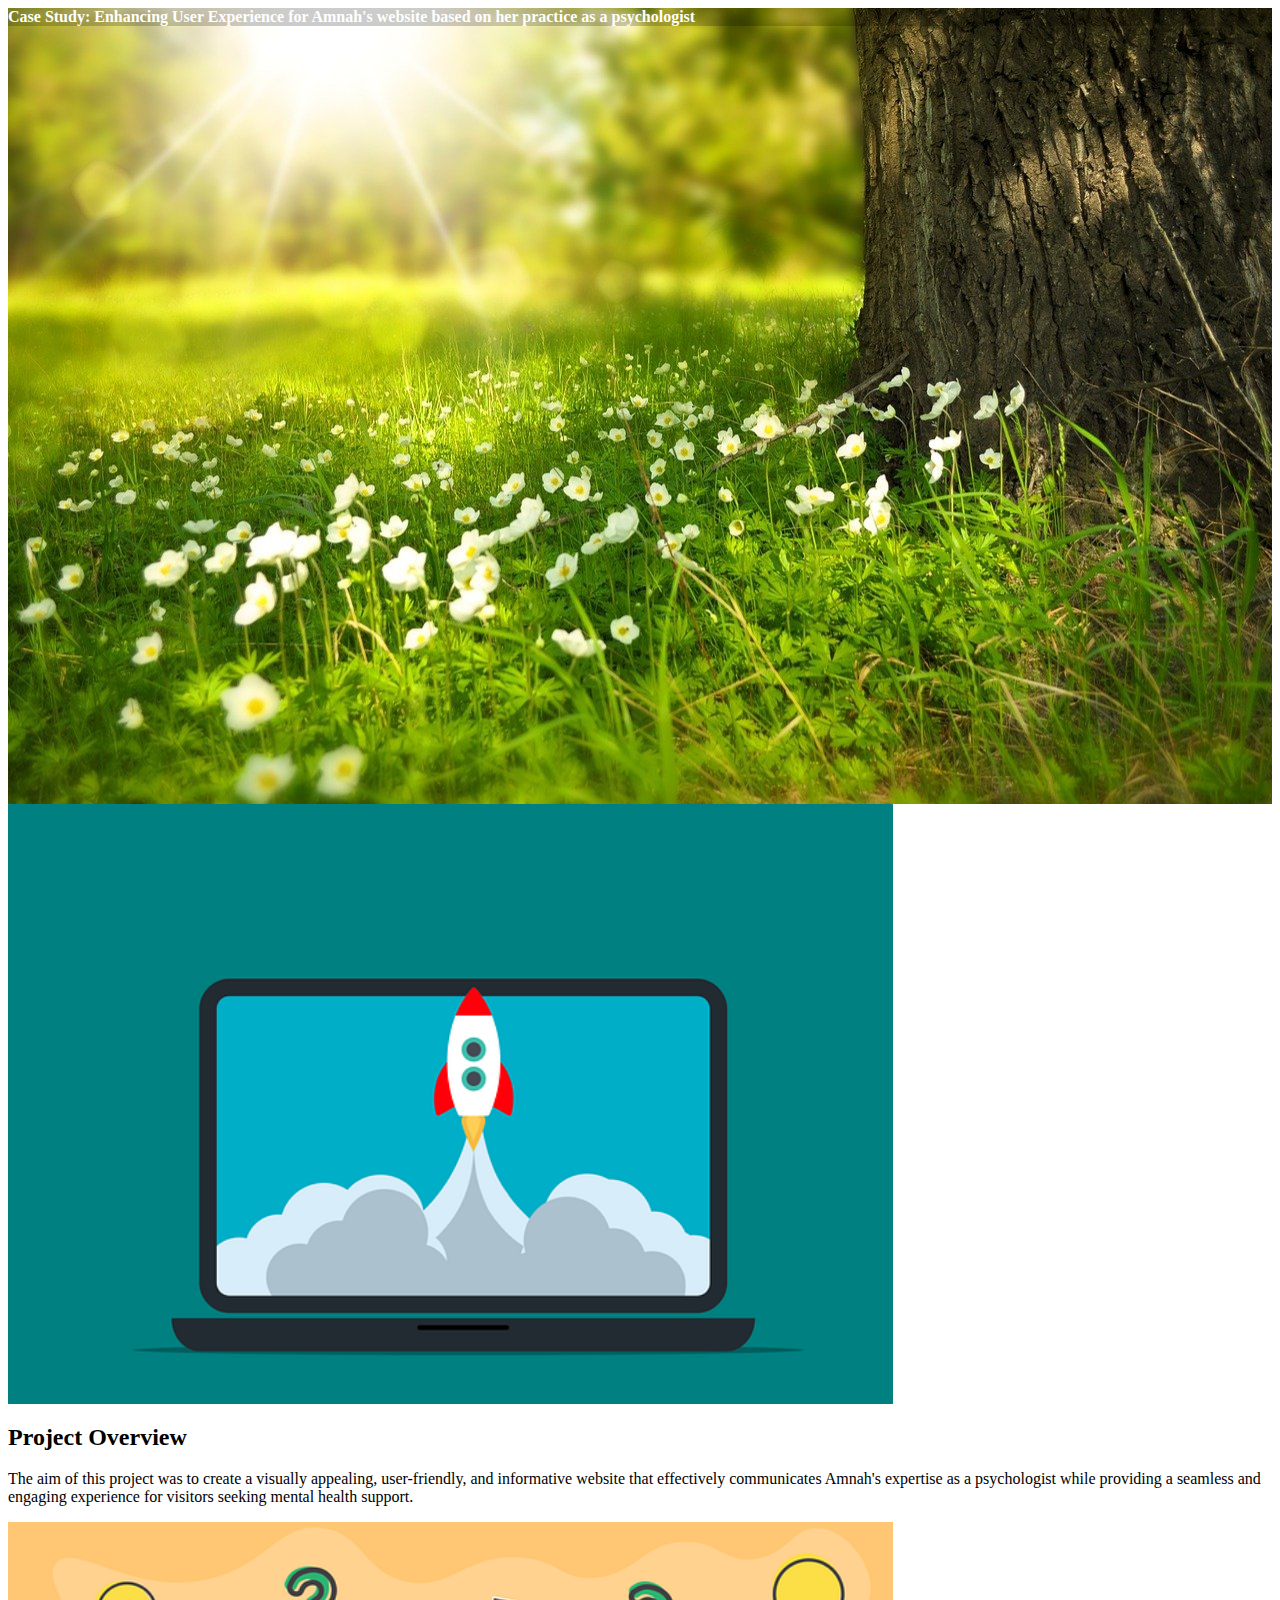
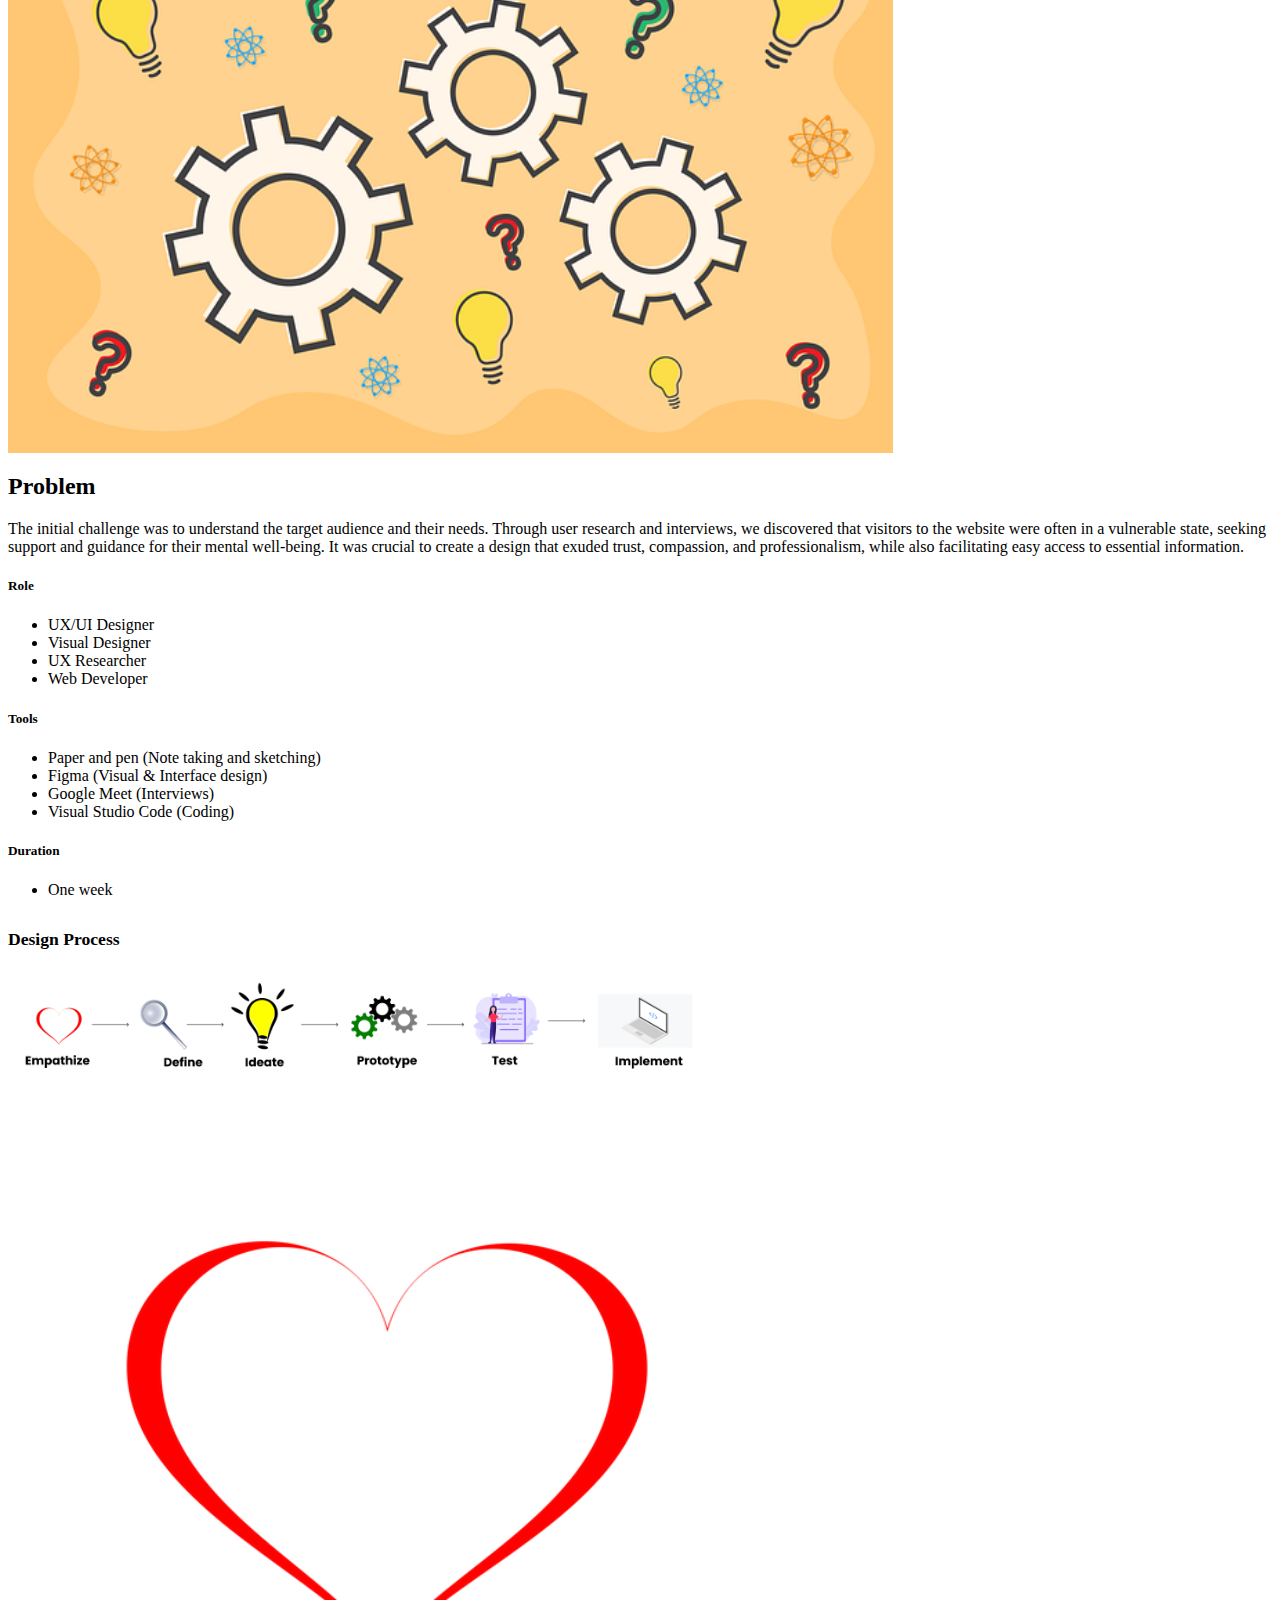
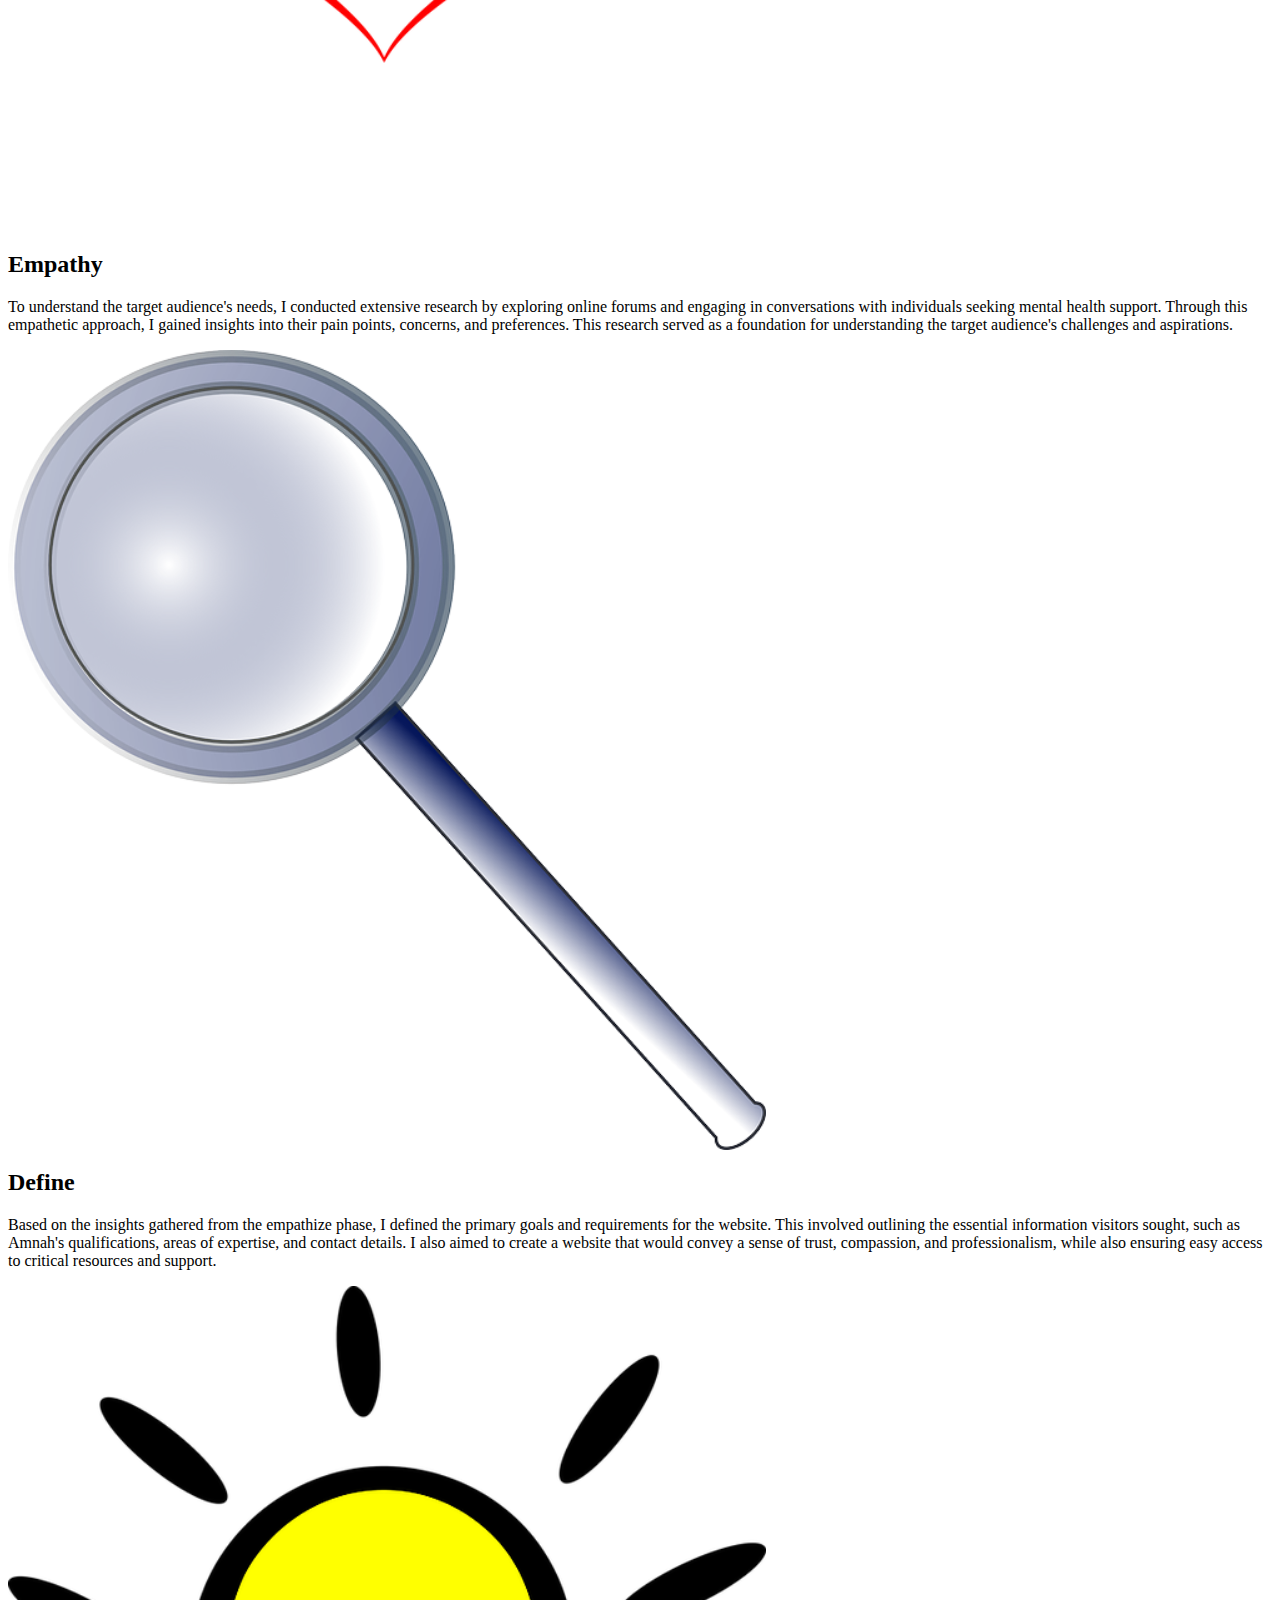
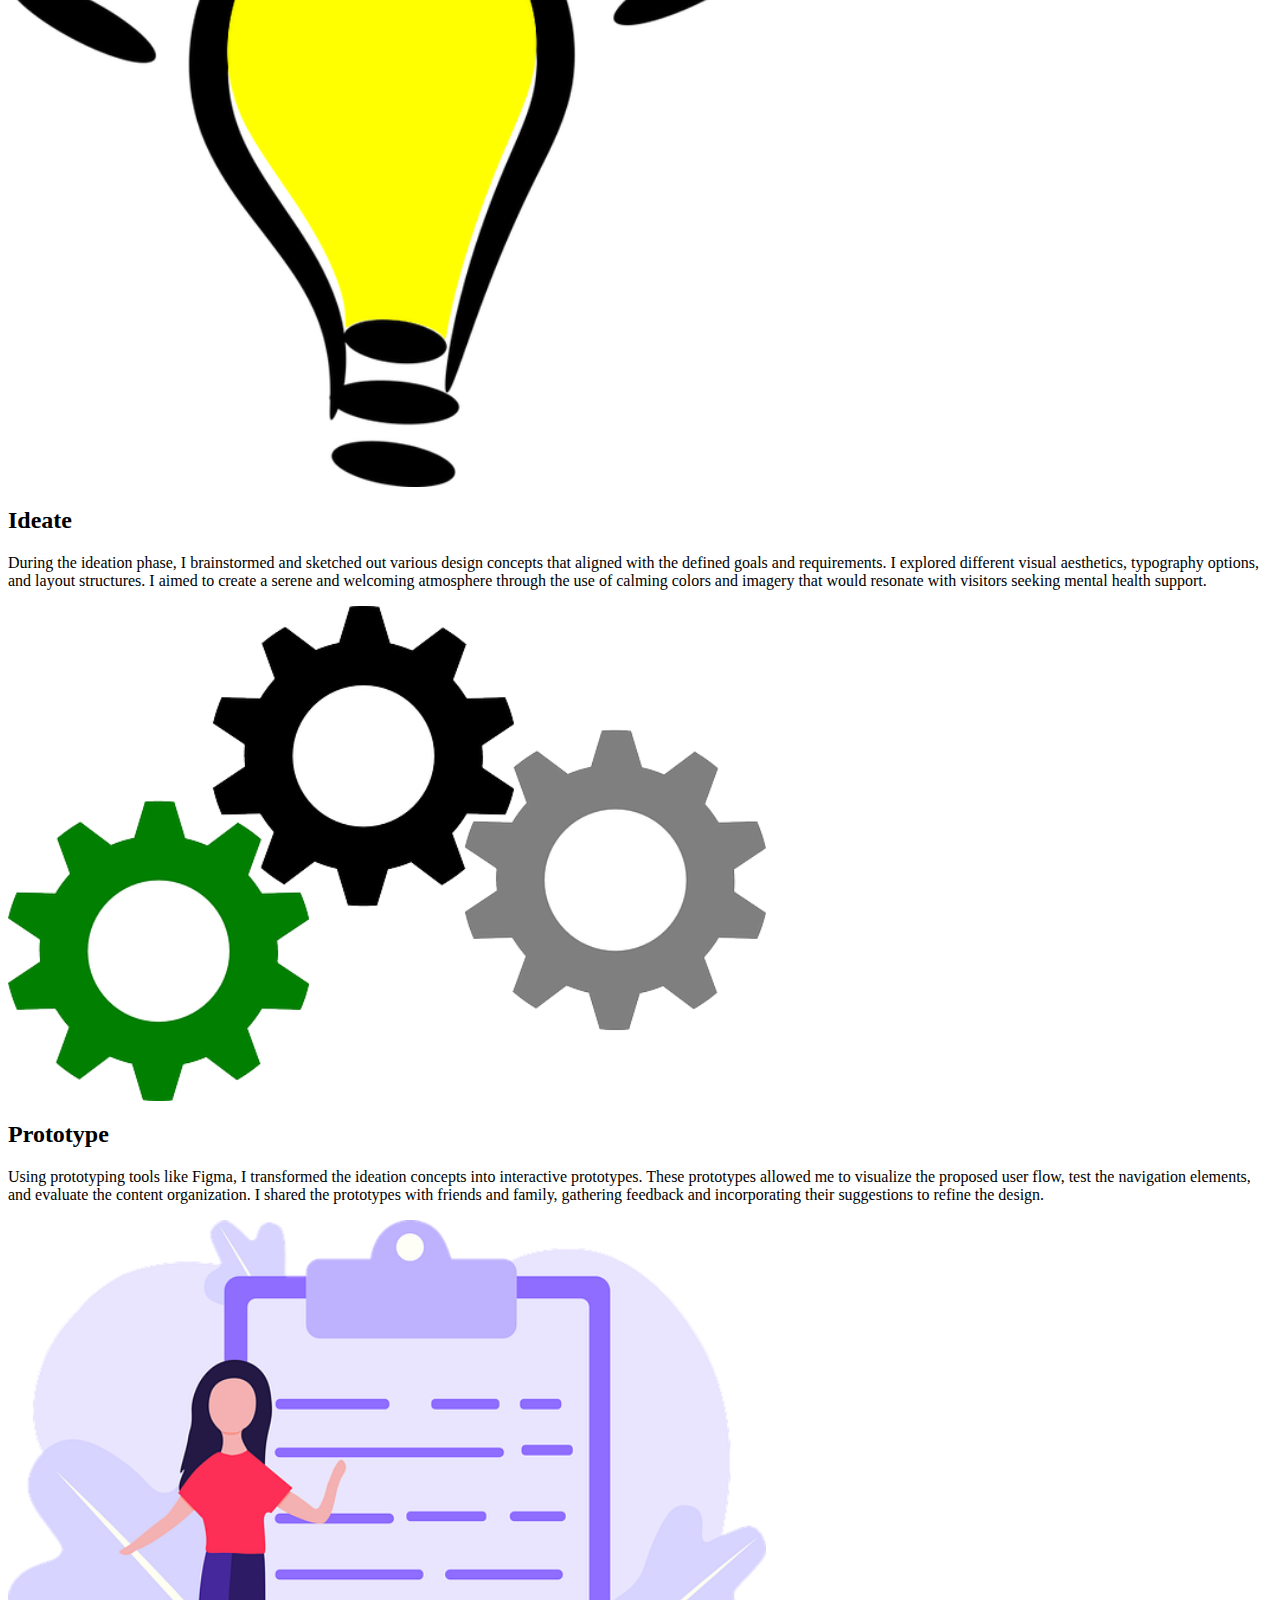
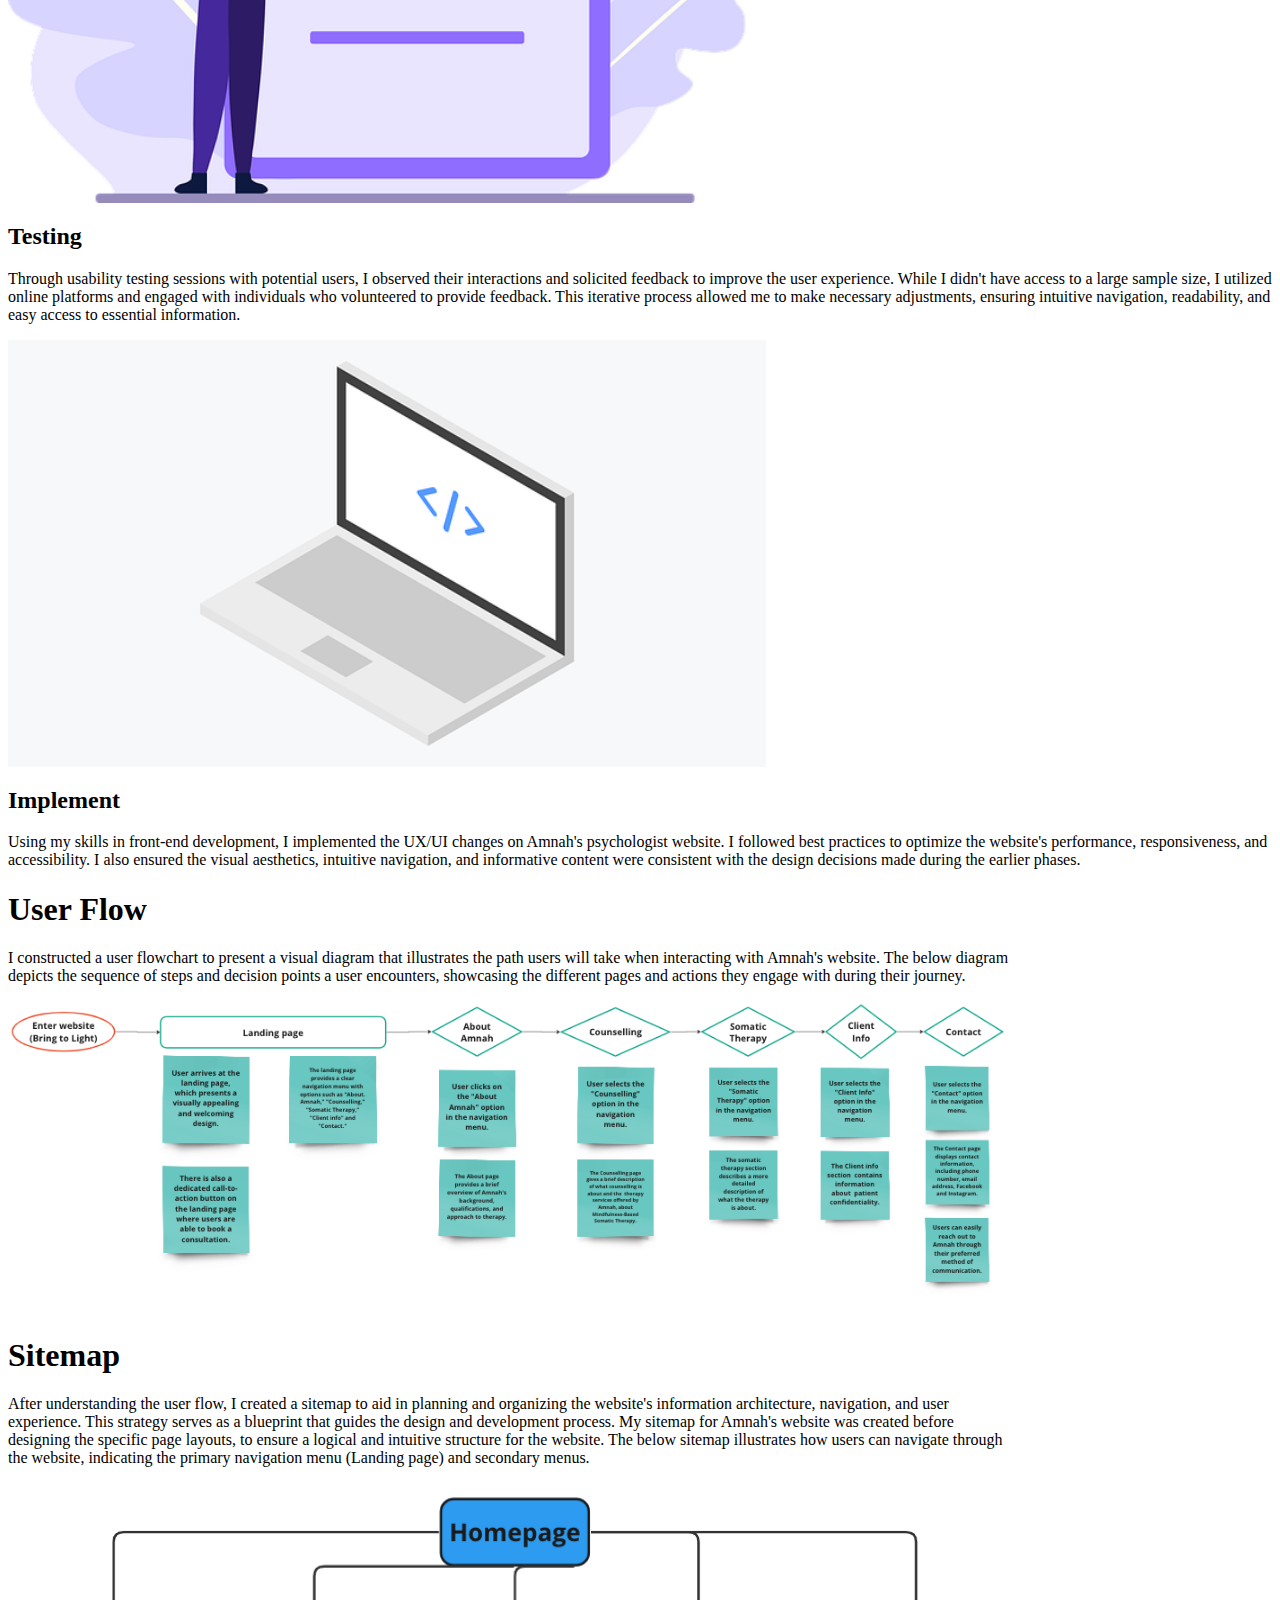
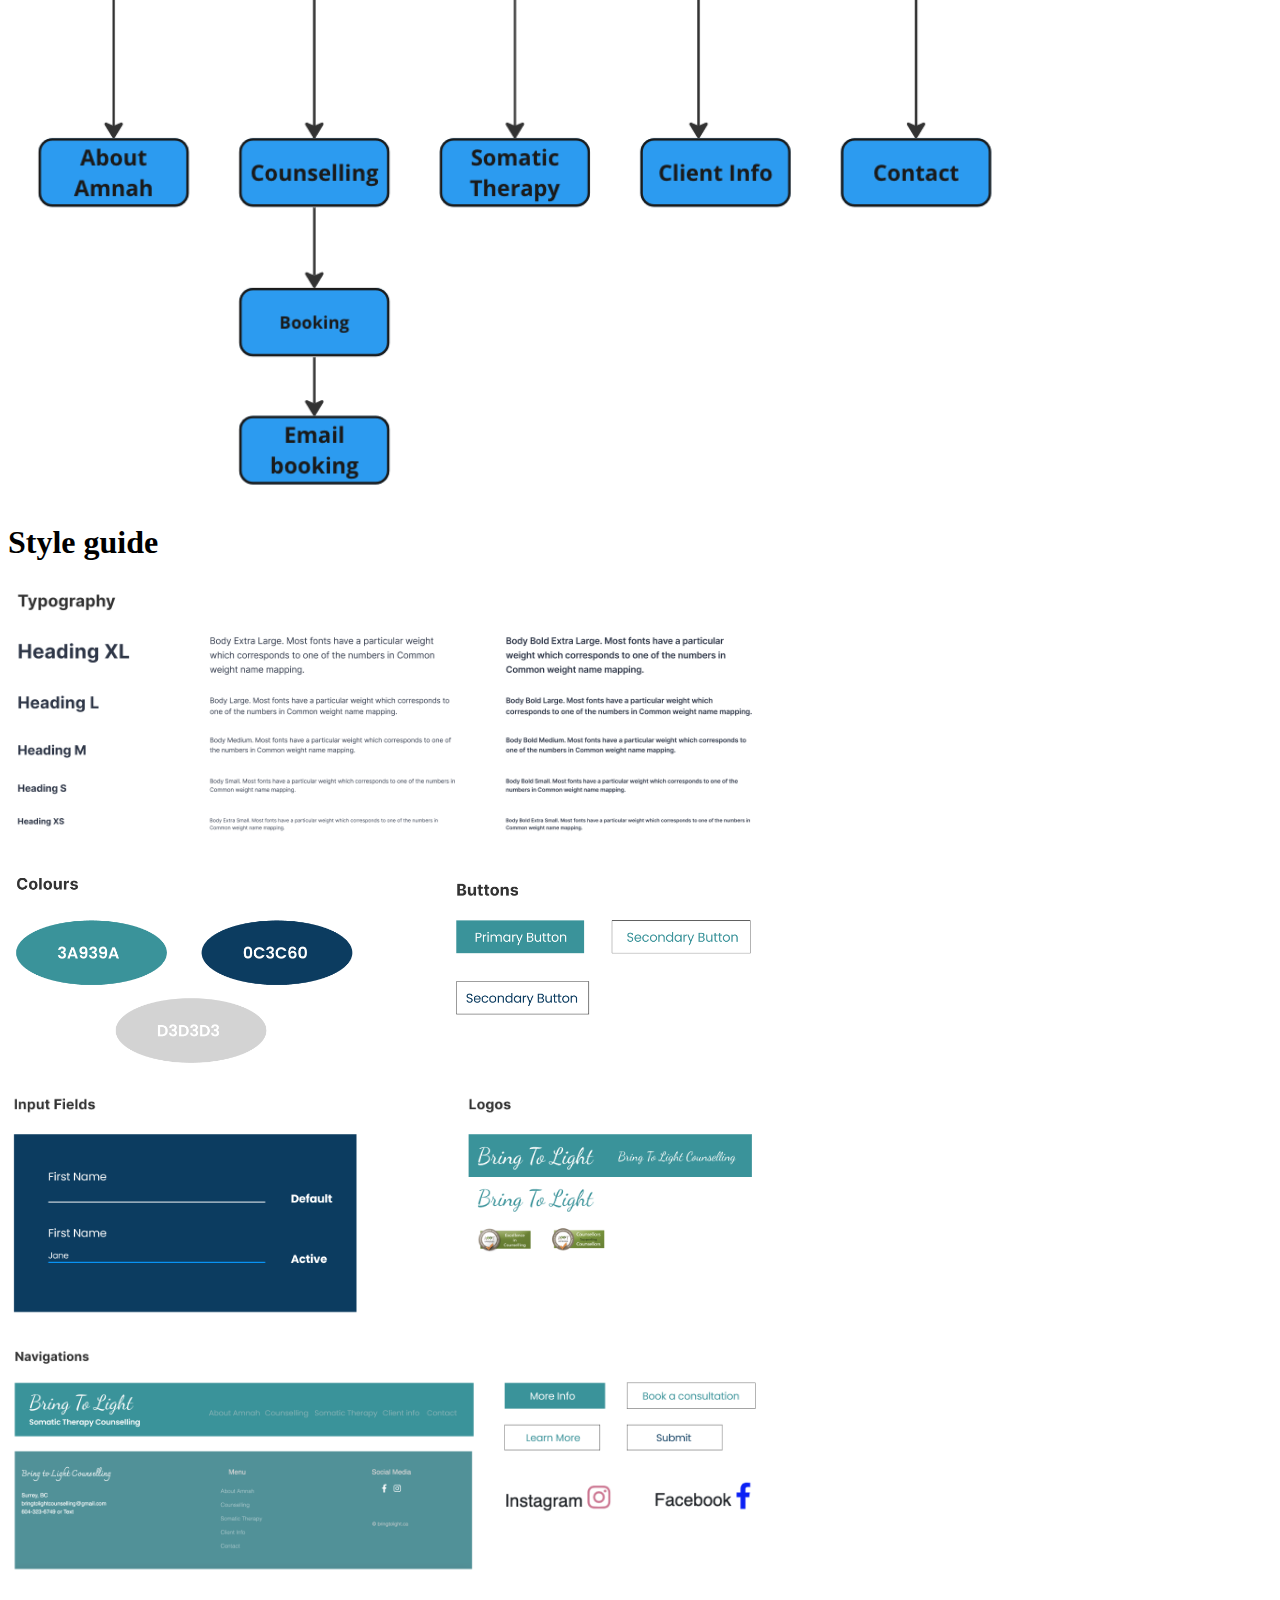
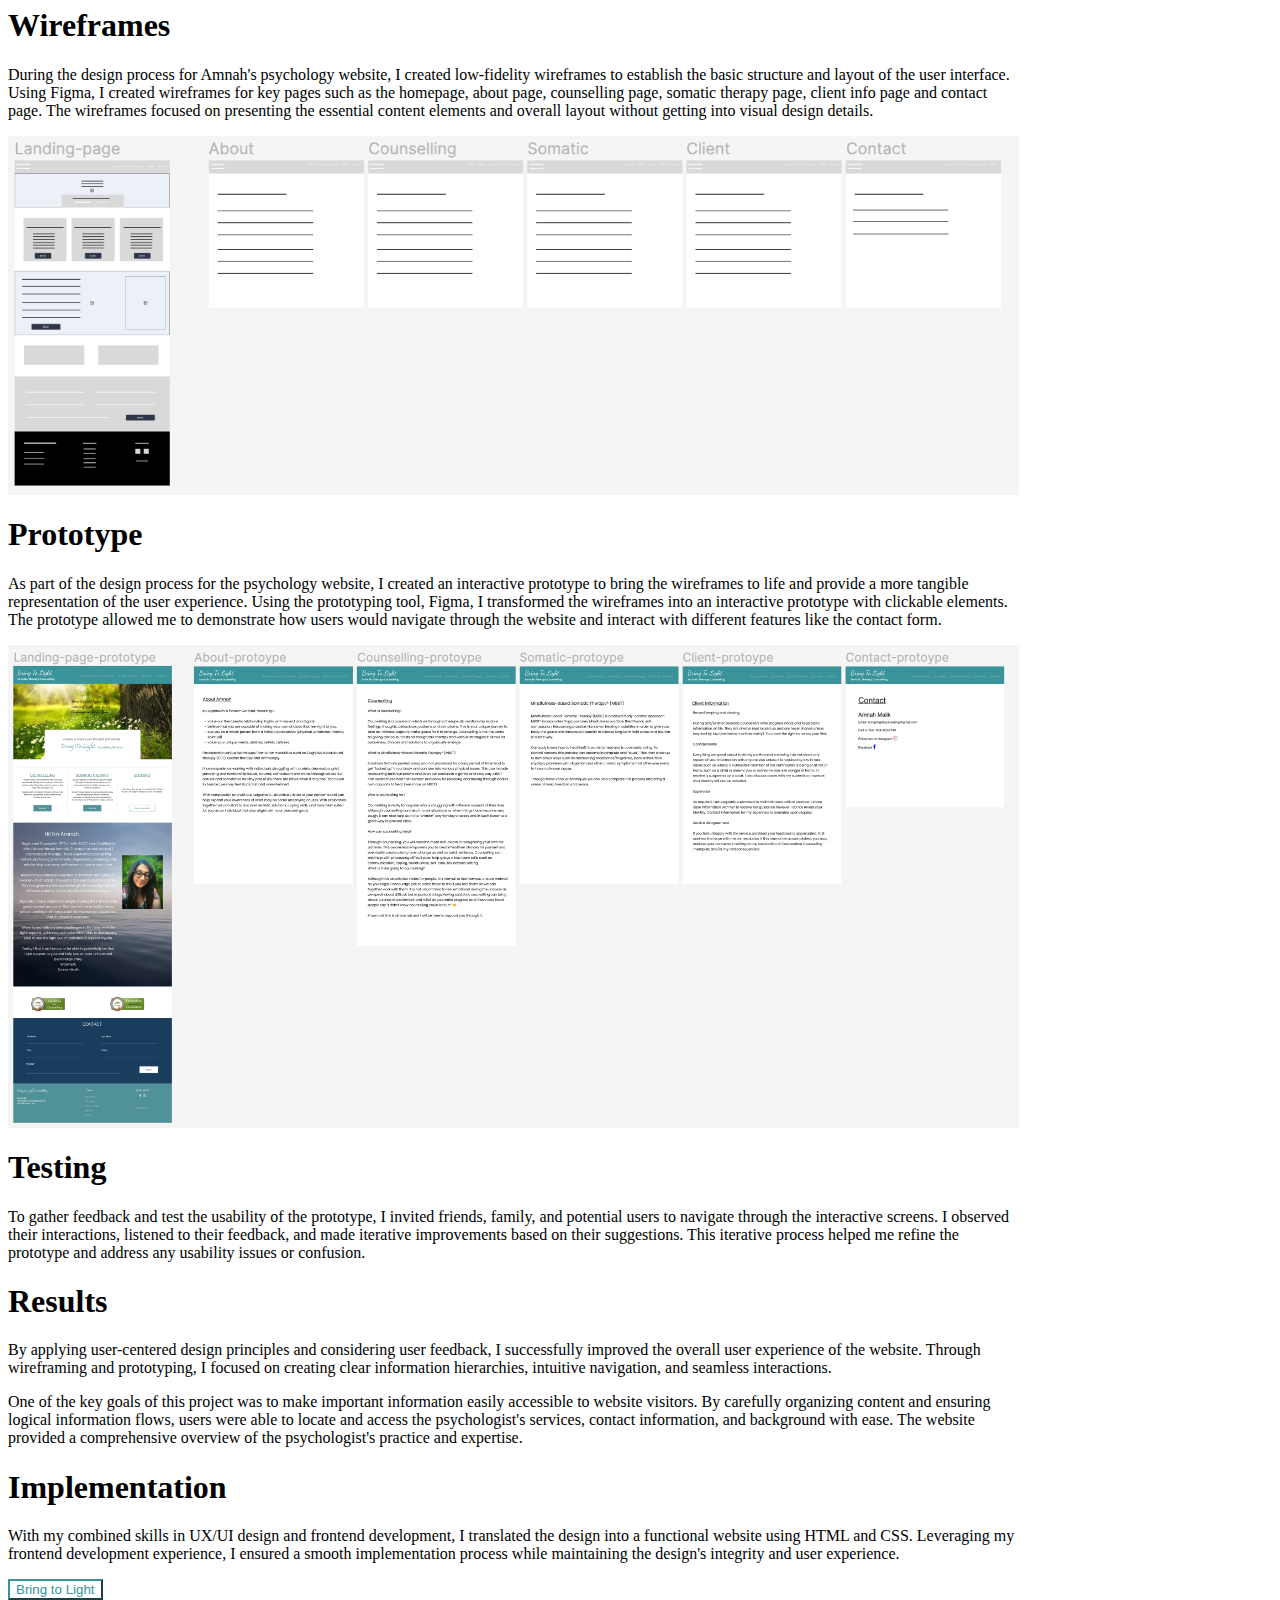
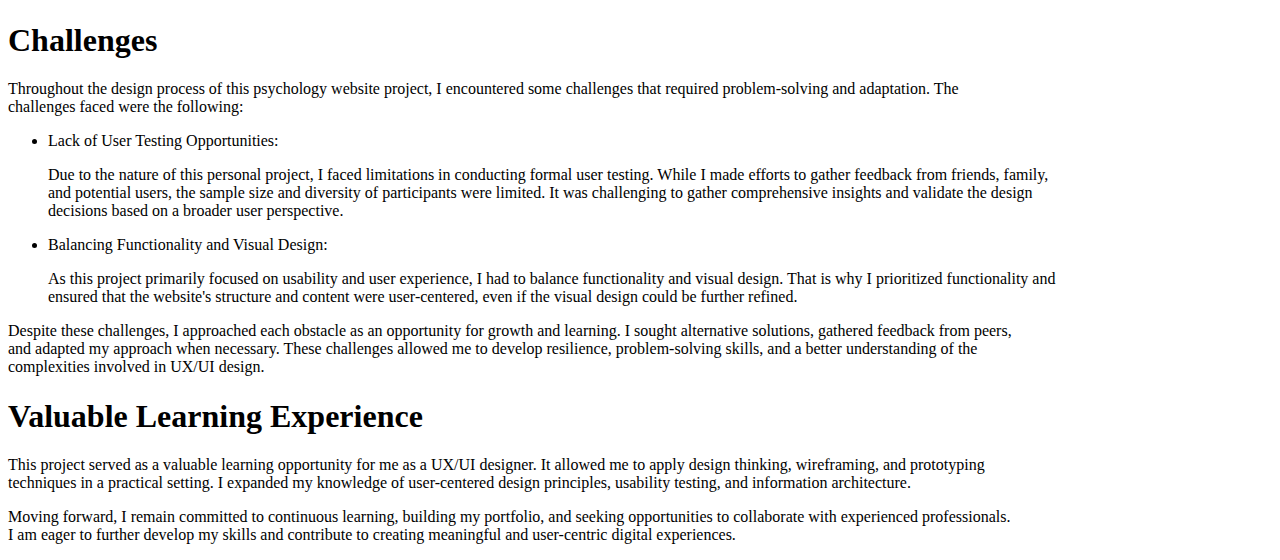
==== bringToLight.html @ ebd31e74 "Change a link's color and text-decoration to none" ====
<html lang="en">
  <head>
    <meta charset="UTF-8" />
    <meta http-equiv="X-UA-Compatible" content="IE=edge" />
    <meta name="viewport" content="width=device-width, initial-scale=1.0" />
    <!-- Bootstrap 5 -->
    <link
      href="https://cdn.jsdelivr.net/npm/bootstrap@5.0.2/dist/css/bootstrap.min.css"
      rel="stylesheet"
      integrity="sha384-EVSTQN3/azprG1Anm3QDgpJLIm9Nao0Yz1ztcQTwFspd3yD65VohhpuuCOmLASjC"
      crossorigin="anonymous"
    />
    <!-- CSS -->
    <link href="bringToLight.css" rel="stylesheet" />
    <!--Google Fonts-->
    <link
      href="https://fonts.googleapis.com/css2?family=Charmonman&display=swap"
      rel="stylesheet"
    />
    <title>UX/UI Design Projects</title>
  </head>
  <body>
    <!-- Banner -->
    <div class="d-flex banner-tree">
      <h1 class="align-self-center p-4">
        Case Study: Enhancing User Experience for Amnah's website based on her
        practice as a psychologist
      </h1>
    </div>

    <!-- Overview section -->
    <div class="container launch">
      <div class="row my-5">
        <div class="col-md-6">
          <img
            style="width: 70%"
            src="./assets/images/rocket.png"
            alt="Tree and flowers"
          />
        </div>
        <div class="col-md-6 align-self-center mt-2">
          <h2>Project Overview</h2>
          <p>
            The aim of this project was to create a visually appealing,
            user-friendly, and informative website that effectively communicates
            Amnah's expertise as a psychologist while providing a seamless and
            engaging experience for visitors seeking mental health support.
          </p>
        </div>
      </div>

      <div class="row my-5">
        <div class="col-md-6">
          <img style="width: 70%" src="./assets/images/gears.png" alt="" />
        </div>
        <div class="col-md-6 align-self-center mt-2">
          <h2>Problem</h2>
          <p>
            The initial challenge was to understand the target audience and
            their needs. Through user research and interviews, we discovered
            that visitors to the website were often in a vulnerable state,
            seeking support and guidance for their mental well-being. It was
            crucial to create a design that exuded trust, compassion, and
            professionalism, while also facilitating easy access to essential
            information.
          </p>
        </div>
      </div>
    </div>

    <!--Divider-->
    <div class="container p-3 mb-5 align-items-center">
      <div class="row justify-content-center">
        <div class="col-md-6">
          <h5>Role</h5>
          <ul class="list-group">
            <li class="list-group-item">UX/UI Designer</li>
            <li class="list-group-item">Visual Designer</li>
            <li class="list-group-item">UX Researcher</li>
            <li class="list-group-item">Web Developer</li>
          </ul>
        </div>

        <div class="col-md-6">
          <h5>Tools</h5>
          <ul class="list-group">
            <li class="list-group-item">
              Paper and pen (Note taking and sketching)
            </li>
            <li class="list-group-item">Figma (Visual & Interface design)</li>
            <li class="list-group-item">Google Meet (Interviews)</li>
            <li class="list-group-item">Visual Studio Code (Coding)</li>
          </ul>
        </div>

        <div class="col mt-5 d-flex flex-column align-items-center">
          <h5>Duration</h5>
          <ul class="list-group" style="width: 50%">
            <li class="list-group-item">One week</li>
          </ul>
        </div>
      </div>
    </div>

    <!-- Design process -->
    <div class="p-1 align-items-center">
      <div class="row justify-content-center">
        <div class="col-md-2 d-flex design-process">
          <h5 class="align-self-center">Design Process</h5>
        </div>
        <div class="col-md-6">
          <img
            style="width: 54vw"
            src="./assets/images/Design-process.png"
            alt="Design process icons"
          />
        </div>
      </div>
    </div>

    <div class="container launch">
      <div class="row my-5">
        <div class="col-md-6">
          <img
            style="width: 60%"
            src="./assets/images/heart.png"
            alt="Red Heart"
          />
        </div>
        <div class="col-md-6 align-self-center mt-2">
          <h2>Empathy</h2>
          <p>
            To understand the target audience's needs, I conducted extensive
            research by exploring online forums and engaging in conversations
            with individuals seeking mental health support. Through this
            empathetic approach, I gained insights into their pain points,
            concerns, and preferences. This research served as a foundation for
            understanding the target audience's challenges and aspirations.
          </p>
        </div>
      </div>

      <div class="row my-5 flex-row-reverse">
        <div class="col-md-6 text-center">
          <img
            style="width: 60%"
            src="./assets/images/magnifying-lens.png"
            alt=""
          />
        </div>
        <div class="col-md-6 align-self-center mt-2">
          <h2>Define</h2>
          <p>
            Based on the insights gathered from the empathize phase, I defined
            the primary goals and requirements for the website. This involved
            outlining the essential information visitors sought, such as Amnah's
            qualifications, areas of expertise, and contact details. I also
            aimed to create a website that would convey a sense of trust,
            compassion, and professionalism, while also ensuring easy access to
            critical resources and support.
          </p>
        </div>
      </div>

      <div class="row my-5">
        <div class="col-md-6">
          <img style="width: 60%" src="./assets/images/idea.png" alt="" />
        </div>
        <div class="col-md-6 align-self-center mt-2">
          <h2>Ideate</h2>
          <p>
            During the ideation phase, I brainstormed and sketched out various
            design concepts that aligned with the defined goals and
            requirements. I explored different visual aesthetics, typography
            options, and layout structures. I aimed to create a serene and
            welcoming atmosphere through the use of calming colors and imagery
            that would resonate with visitors seeking mental health support.
          </p>
        </div>
      </div>

      <div class="row my-5 flex-row-reverse">
        <div class="col-md-6 text-center">
          <img style="width: 60%" src="./assets/images/cogwheels.png" alt="" />
        </div>
        <div class="col-md-6 align-self-center mt-2">
          <h2>Prototype</h2>
          <p>
            Using prototyping tools like Figma, I transformed the ideation
            concepts into interactive prototypes. These prototypes allowed me to
            visualize the proposed user flow, test the navigation elements, and
            evaluate the content organization. I shared the prototypes with
            friends and family, gathering feedback and incorporating their
            suggestions to refine the design.
          </p>
        </div>
      </div>

      <div class="row my-5">
        <div class="col-md-6">
          <img style="width: 60%" src="./assets/images/testing.png" alt="" />
        </div>
        <div class="col-md-6 align-self-center mt-2">
          <h2>Testing</h2>
          <p>
            Through usability testing sessions with potential users, I observed
            their interactions and solicited feedback to improve the user
            experience. While I didn't have access to a large sample size, I
            utilized online platforms and engaged with individuals who
            volunteered to provide feedback. This iterative process allowed me
            to make necessary adjustments, ensuring intuitive navigation,
            readability, and easy access to essential information.
          </p>
        </div>
      </div>

      <div class="row my-5 flex-row-reverse">
        <div class="col-md-6 text-center">
          <img style="width: 60%" src="./assets/images/code.png" alt="Laptop" />
        </div>
        <div class="col-md-6 align-self-center mt-2">
          <h2>Implement</h2>
          <p>
            Using my skills in front-end development, I implemented the UX/UI
            changes on Amnah's psychologist website. I followed best practices
            to optimize the website's performance, responsiveness, and
            accessibility. I also ensured the visual aesthetics, intuitive
            navigation, and informative content were consistent with the design
            decisions made during the earlier phases.
          </p>
        </div>
      </div>
    </div>

    <!--User Flow -->
    <div class="container d-flex flex-column align-items-center">
      <h1>User Flow</h1>
      <p style="max-width: 80%">
        I constructed a user flowchart to present a visual diagram that
        illustrates the path users will take when interacting with Amnah's
        website. The below diagram depicts the sequence of steps and decision
        points a user encounters, showcasing the different pages and actions
        they engage with during their journey.
      </p>
      <img src="./assets/images/User_flow.png" style="max-width: 80%" />
    </div>

    <!--Sitemap -->
    <div class="container mt-5 d-flex flex-column align-items-center">
      <h1>Sitemap</h1>
      <p style="max-width: 80%">
        After understanding the user flow, I created a sitemap to aid in
        planning and organizing the website's information architecture,
        navigation, and user experience. This strategy serves as a blueprint
        that guides the design and development process. My sitemap for Amnah's
        website was created before designing the specific page layouts, to
        ensure a logical and intuitive structure for the website. The below
        sitemap illustrates how users can navigate through the website,
        indicating the primary navigation menu (Landing page) and secondary
        menus.
      </p>
      <img src="./assets/images/Sitemap.png" style="width: 80%" />
    </div>

    <!--Style Guide -->
    <div class="container mt-5 d-flex flex-column align-items-center">
      <h1 class="mb-4">Style guide</h1>
      <img
        class="mb-3"
        src="./assets/images/Style_guide1.png"
        style="width: 60%"
      />
      <img
        class="mb-3"
        src="./assets/images/Style_guide2.png"
        style="width: 60%"
      />
      <img
        class="mt-3"
        src="./assets/images/Style_guide3.png"
        style="width: 60%"
      />
      <img
        class="mt-3"
        src="./assets/images/Style_guide4.png"
        style="width: 60%"
      />
    </div>

    <!--Wireframes-->
    <div class="container mt-5 d-flex flex-column align-items-center">
      <h1 class="mb-4">Wireframes</h1>
      <p style="max-width: 80%">
        During the design process for Amnah's psychology website, I created
        low-fidelity wireframes to establish the basic structure and layout of
        the user interface. Using Figma, I created wireframes for key pages such
        as the homepage, about page, counselling page, somatic therapy page,
        client info page and contact page. The wireframes focused on presenting
        the essential content elements and overall layout without getting into
        visual design details.
      </p>
      <img
        class="mb-2"
        src="./assets/images/Wireframes.png"
        style="width: 80%"
      />
    </div>

    <div class="container mt-5 d-flex flex-column align-items-center">
      <h1 class="mb-4">Prototype</h1>
      <p style="max-width: 80%">
        As part of the design process for the psychology website, I created an
        interactive prototype to bring the wireframes to life and provide a more
        tangible representation of the user experience. Using the prototyping
        tool, Figma, I transformed the wireframes into an interactive prototype
        with clickable elements. The prototype allowed me to demonstrate how
        users would navigate through the website and interact with different
        features like the contact form.
      </p>
      <img
        class="mb-3"
        src="./assets/images/Prototype.png"
        style="width: 80%"
      />
    </div>

    <!--Testing-->
    <div class="container mt-5 d-flex flex-column align-items-center">
      <h1 class="mb-4">Testing</h1>
      <p style="max-width: 80%">
        To gather feedback and test the usability of the prototype, I invited
        friends, family, and potential users to navigate through the interactive
        screens. I observed their interactions, listened to their feedback, and
        made iterative improvements based on their suggestions. This iterative
        process helped me refine the prototype and address any usability issues
        or confusion.
      </p>
    </div>

    <!--Results-->
    <div class="container mt-5 d-flex flex-column align-items-center">
      <h1 class="mb-4">Results</h1>
      <p style="max-width: 80%">
        By applying user-centered design principles and considering user
        feedback, I successfully improved the overall user experience of the
        website. Through wireframing and prototyping, I focused on creating
        clear information hierarchies, intuitive navigation, and seamless
        interactions.
      </p>
      <p style="max-width: 80%">
        One of the key goals of this project was to make important information
        easily accessible to website visitors. By carefully organizing content
        and ensuring logical information flows, users were able to locate and
        access the psychologist's services, contact information, and background
        with ease. The website provided a comprehensive overview of the
        psychologist's practice and expertise.
      </p>
    </div>

    <!--Implementation-->
    <div class="container mt-5 d-flex flex-column align-items-center">
      <h1 class="mb-4">Implementation</h1>
      <p style="max-width: 80%">
        With my combined skills in UX/UI design and frontend development, I
        translated the design into a functional website using HTML and CSS.
        Leveraging my frontend development experience, I ensured a smooth
        implementation process while maintaining the design's integrity and user
        experience.
      </p>
      <button type="button" class="btn btn-primary active">
        <a href="/https://bringtolight.ca/" target="_blank">Bring to Light</a>
      </button>
    </div>

    <!--Challenges -->
    <div class="container mt-5 d-flex flex-column align-items-center">
      <h1 class="mb-4">Challenges</h1>
      <p style="max-width: 80%">
        Throughout the design process of this psychology website project, I
        encountered some challenges that required problem-solving and
        adaptation. The challenges faced were the following:
      </p>
      <ul style="max-width: 80%">
        <li>
          <p>Lack of User Testing Opportunities:</p>
          Due to the nature of this personal project, I faced limitations in
          conducting formal user testing. While I made efforts to gather
          feedback from friends, family, and potential users, the sample size
          and diversity of participants were limited. It was challenging to
          gather comprehensive insights and validate the design decisions based
          on a broader user perspective.
        </li>
        <li>
          <p>Balancing Functionality and Visual Design:</p>
          As this project primarily focused on usability and user experience, I
          had to balance functionality and visual design. That is why I
          prioritized functionality and ensured that the website's structure and
          content were user-centered, even if the visual design could be further
          refined.
        </li>
      </ul>
      <p style="max-width: 80%">
        Despite these challenges, I approached each obstacle as an opportunity
        for growth and learning. I sought alternative solutions, gathered
        feedback from peers, and adapted my approach when necessary. These
        challenges allowed me to develop resilience, problem-solving skills, and
        a better understanding of the complexities involved in UX/UI design.
      </p>
    </div>

    <!--Learnings-->
    <div class="container mt-5 d-flex flex-column align-items-center">
      <h1 class="mb-4">Valuable Learning Experience</h1>
      <p style="max-width: 80%">
        This project served as a valuable learning opportunity for me as a UX/UI
        designer. It allowed me to apply design thinking, wireframing, and
        prototyping techniques in a practical setting. I expanded my knowledge
        of user-centered design principles, usability testing, and information
        architecture.
      </p>
      <p style="max-width: 80%">
        Moving forward, I remain committed to continuous learning, building my
        portfolio, and seeking opportunities to collaborate with experienced
        professionals. I am eager to further develop my skills and contribute to
        creating meaningful and user-centric digital experiences.
      </p>
    </div>

    <!-- Bootstrap JavaScript -->
    <script
      src="https://cdn.jsdelivr.net/npm/bootstrap@5.0.2/dist/js/bootstrap.bundle.min.js"
      integrity="sha384-MrcW6ZMFYlzcLA8Nl+NtUVF0sA7MsXsP1UyJoMp4YLEuNSfAP+JcXn/tWtIaxVXM"
      crossorigin="anonymous"
    ></script>
  </body>
</html>
---- bringToLight.css ----
@import url("https://fonts.googleapis.com/css?family=Poppins:400,500,700");

.banner-tree {
  background-image: url("./assets/images/tree.jpg");
  width: 100%;
  height: 90%;
  background-attachment: fixed;
}

.banner-tree h1 {
  font-size: 1rem;
  background: rgba(0, 0, 0, 0.2);
  color: #fff;
}

/* Design Process */
.design-process h5 {
  font-size: 1.1rem;
}

/* Buttons */
.btn.btn-primary.active {
  background-color: #fff;
  border-color: #3a939a;
}

.btn a {
  color: #3a939a;
  text-decoration: none;
}
.btn a:hover {
  color: #fff;
}
.btn.btn-primary.active:hover {
  background-color: #3a939a;
  border-color: #747575;
}

/* Breakpoints Media queries*/
@media (min-width: 767.98px) {
}
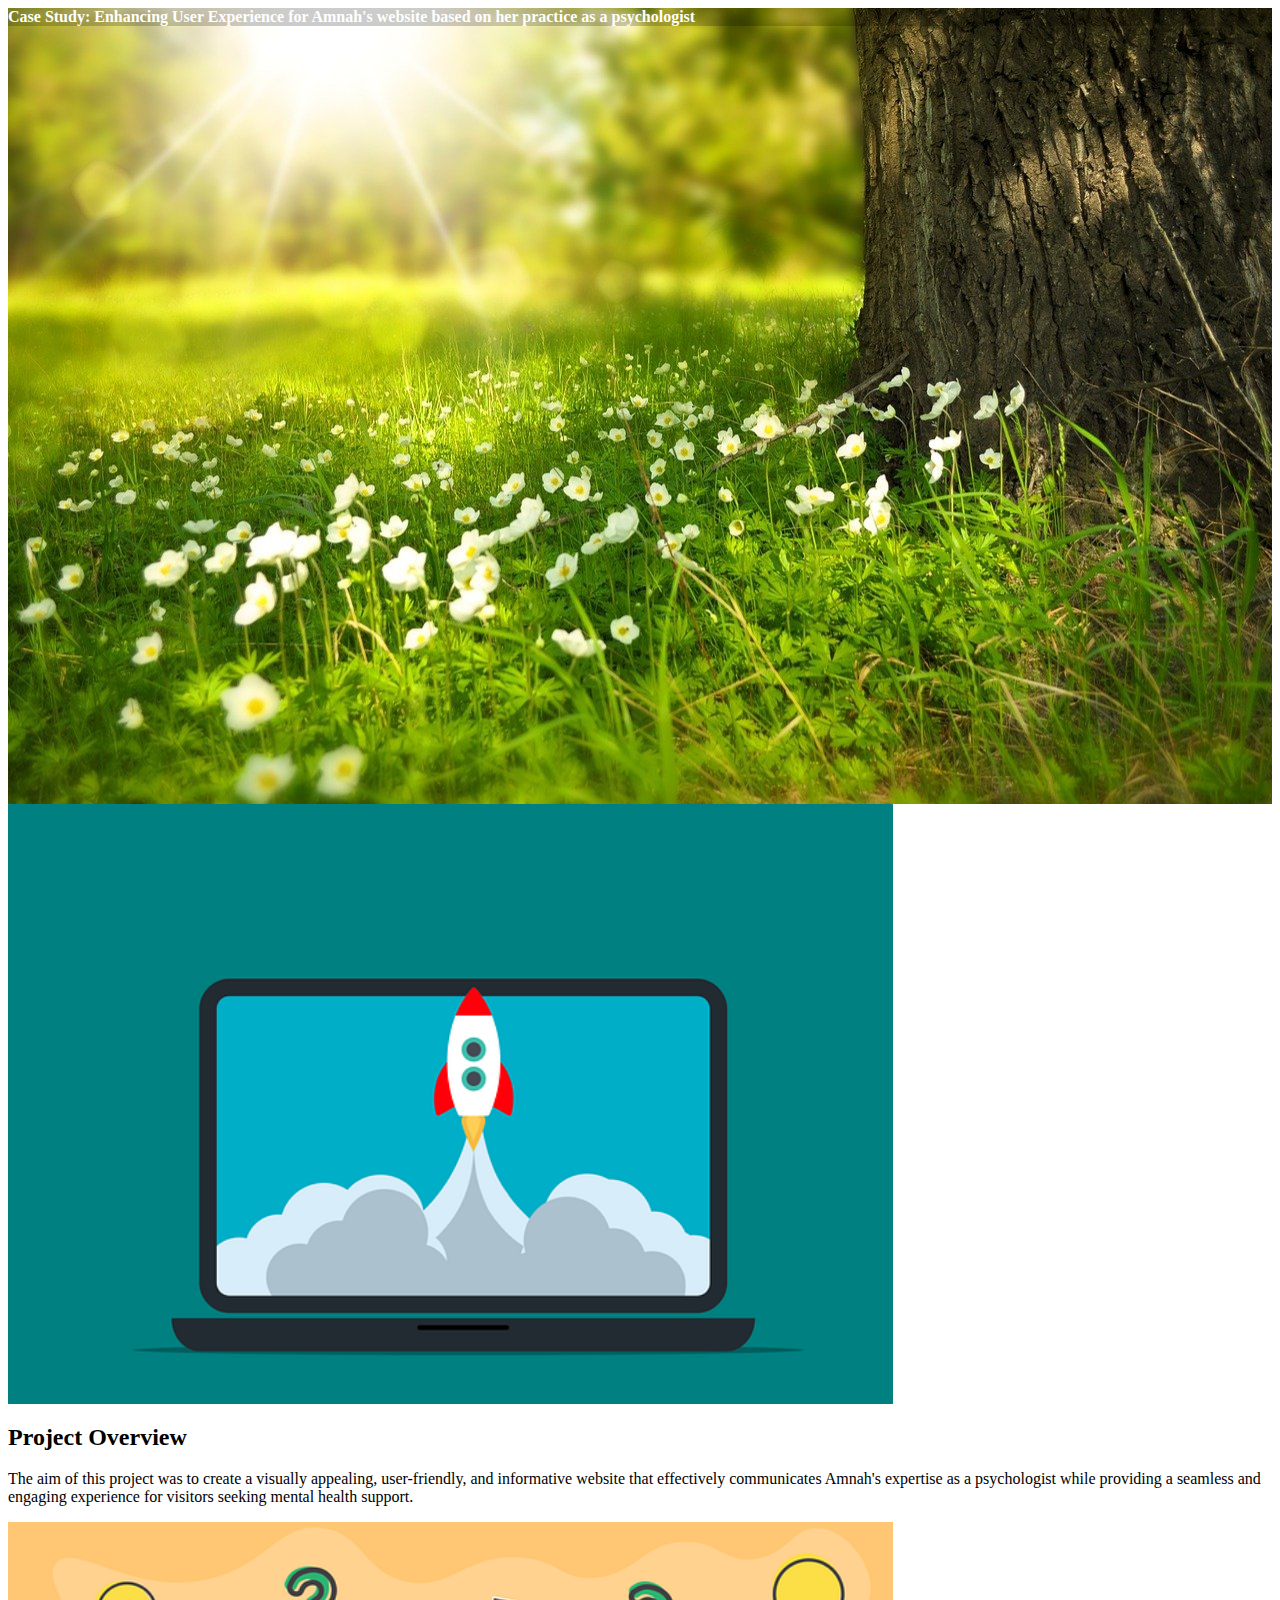
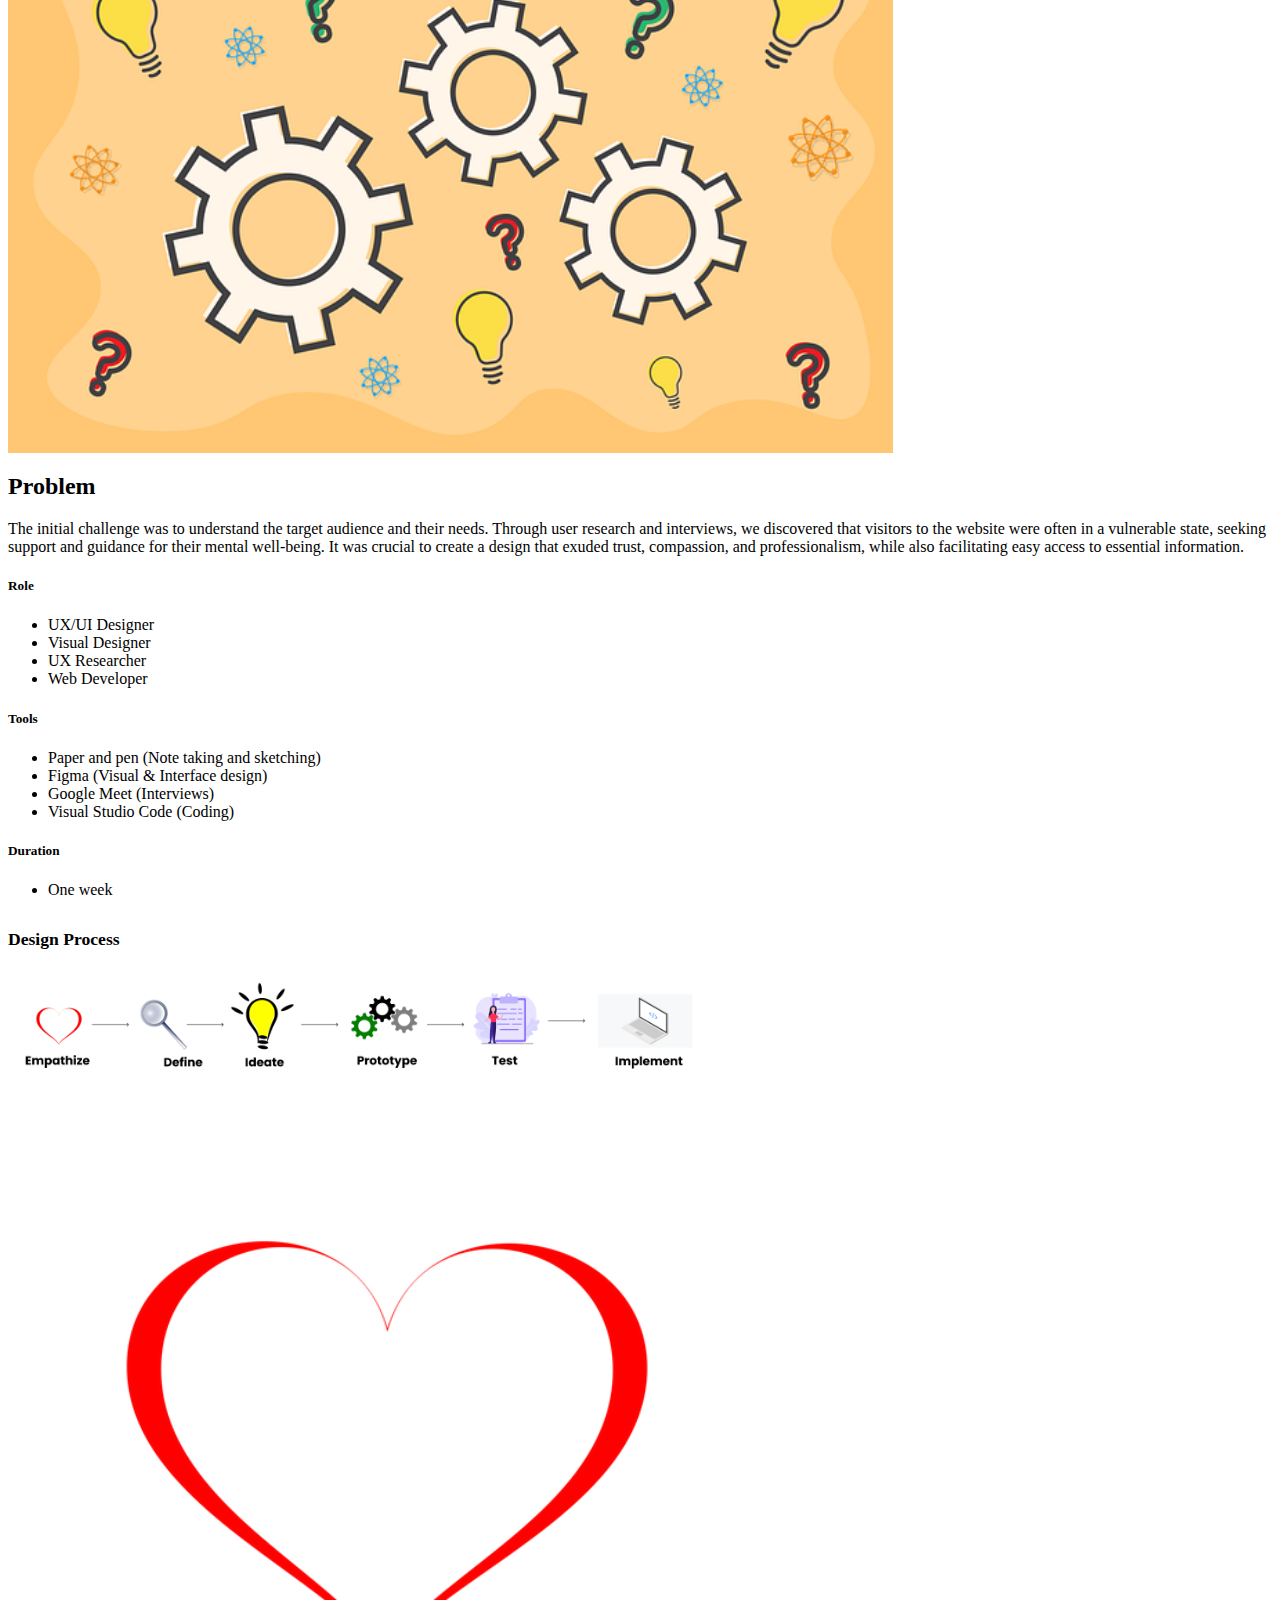
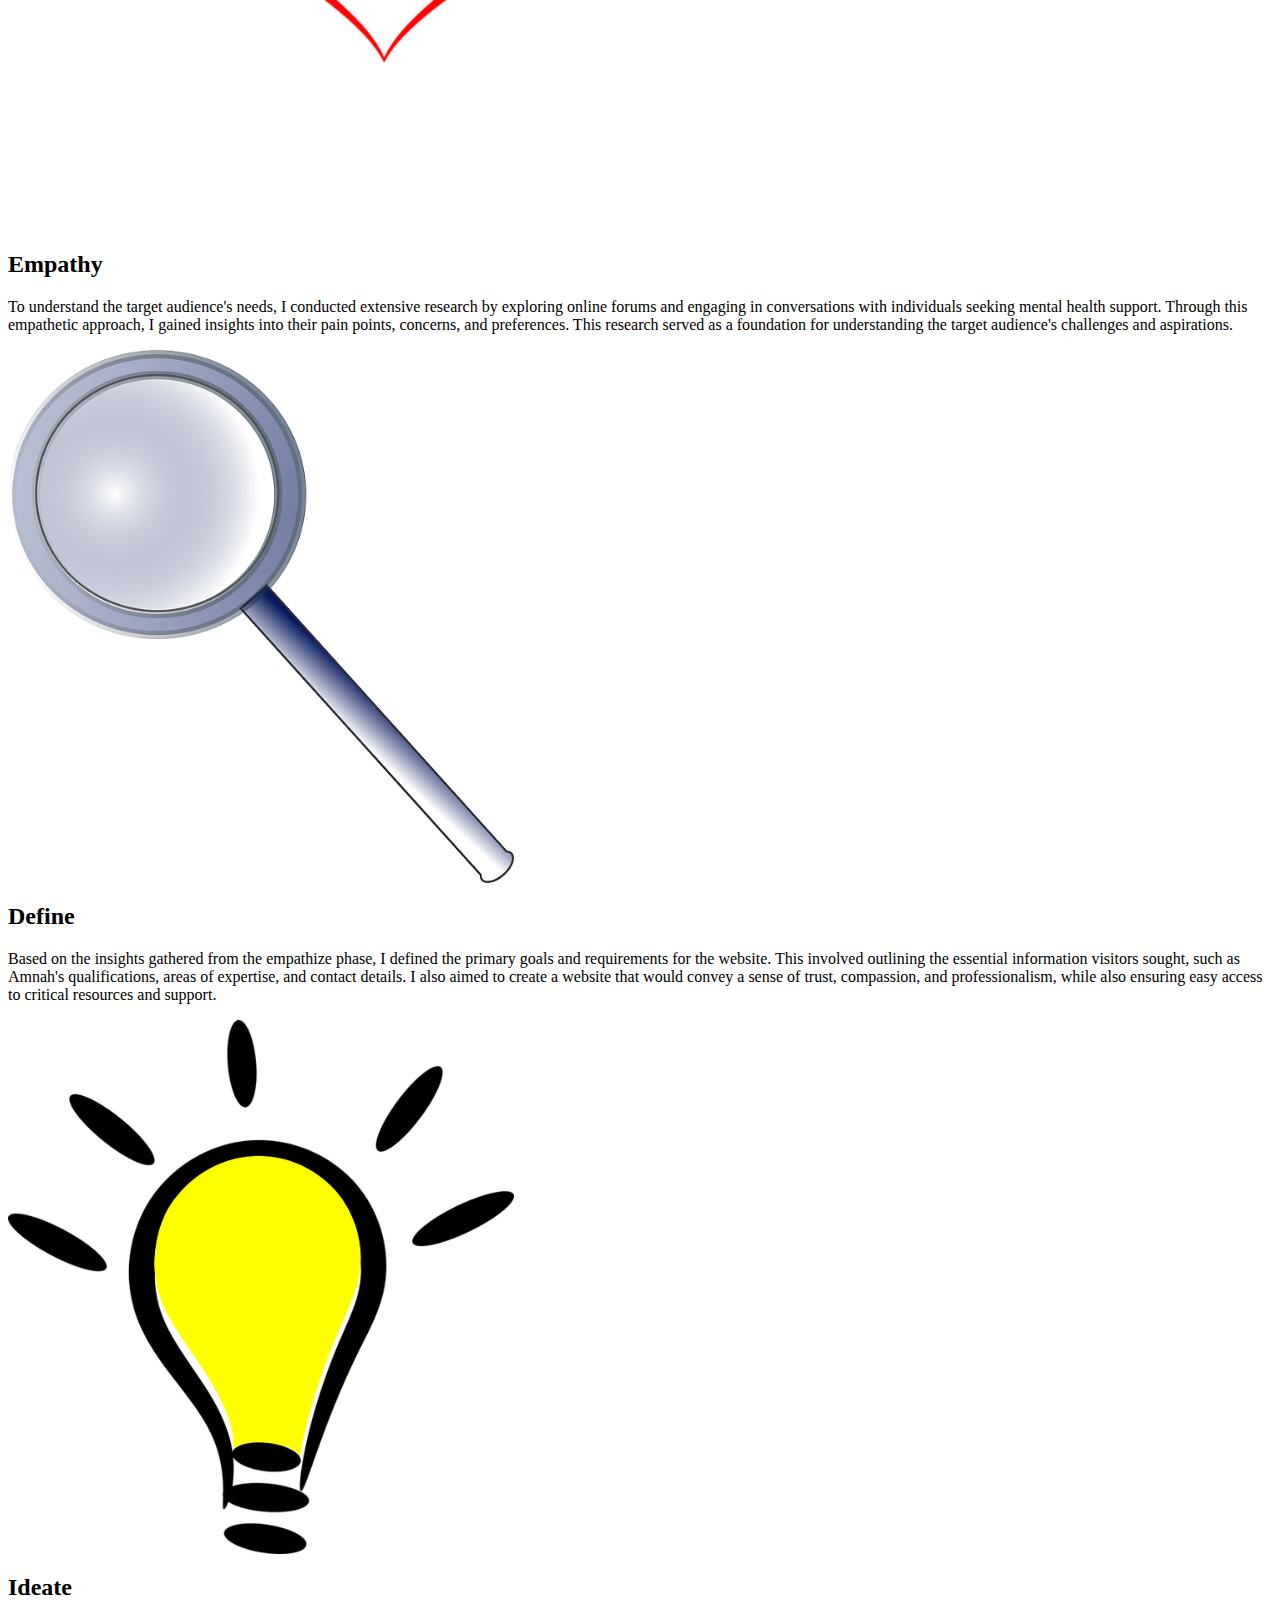
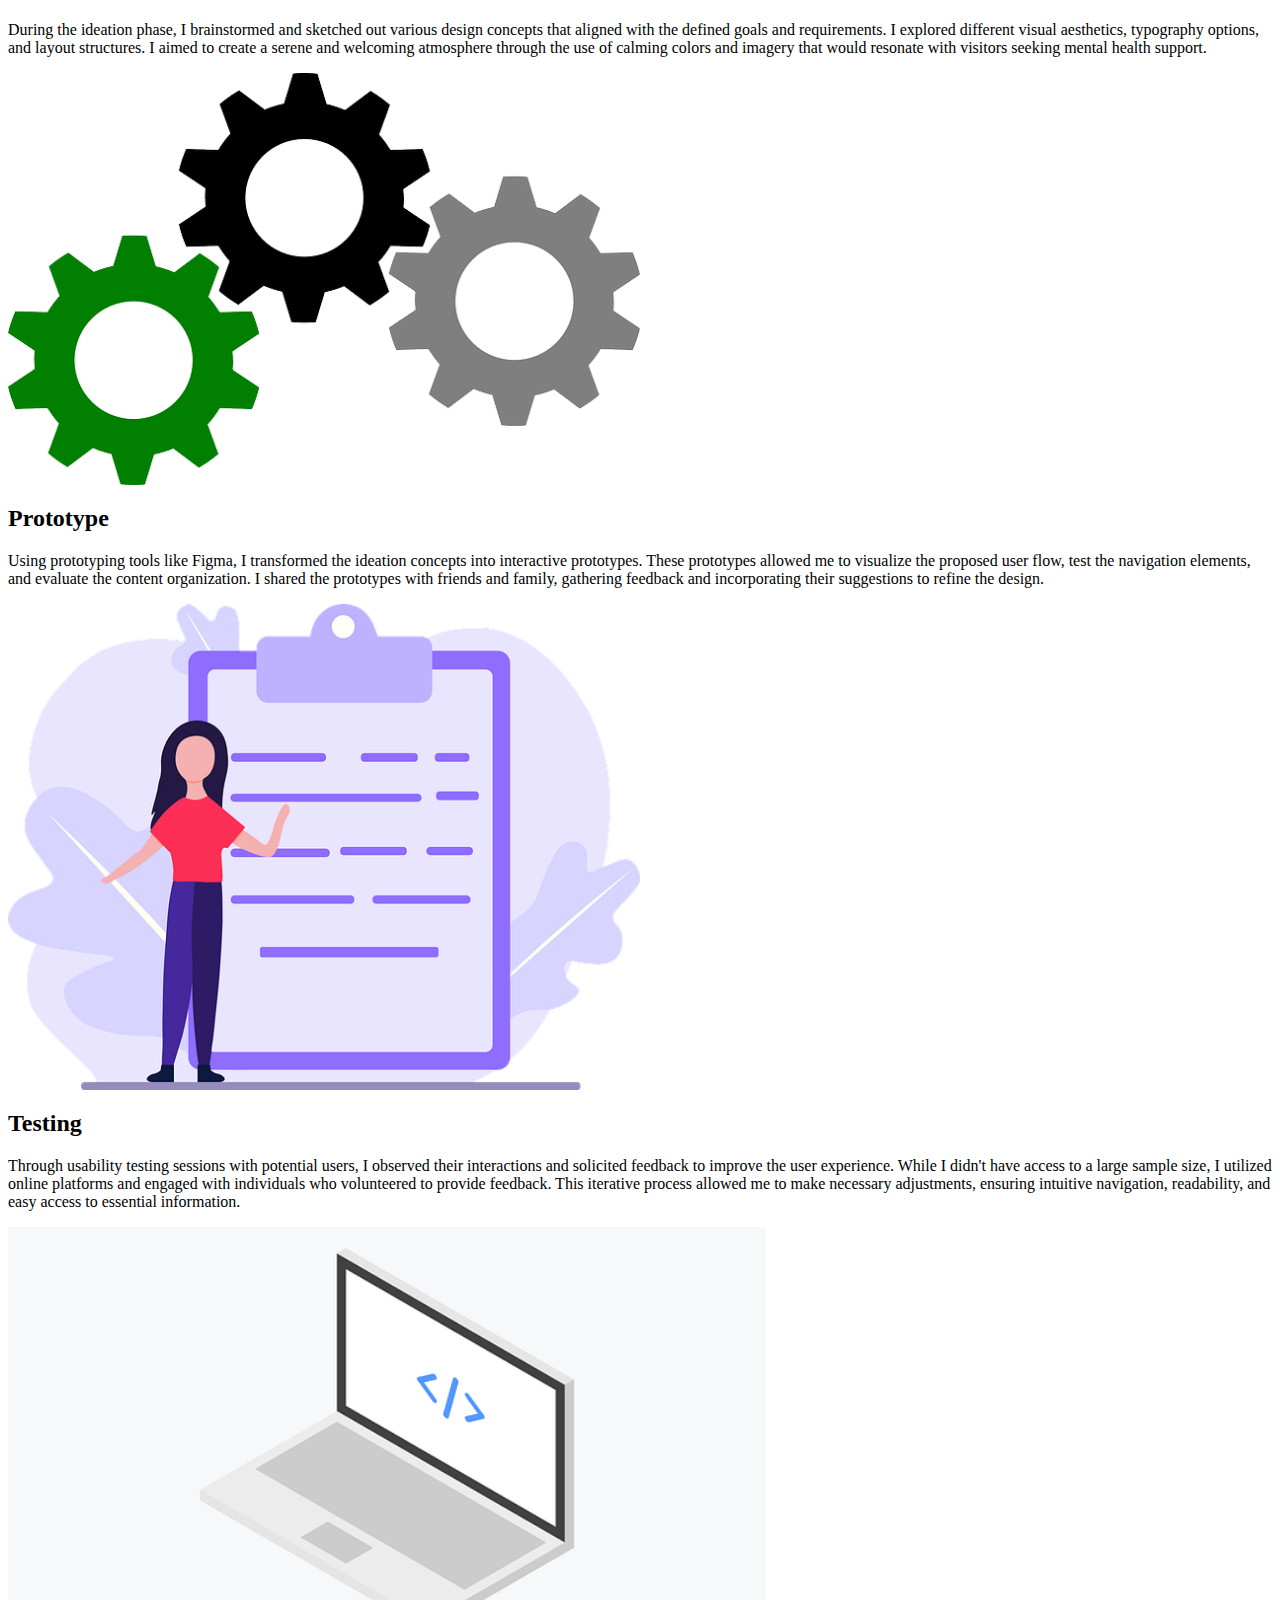
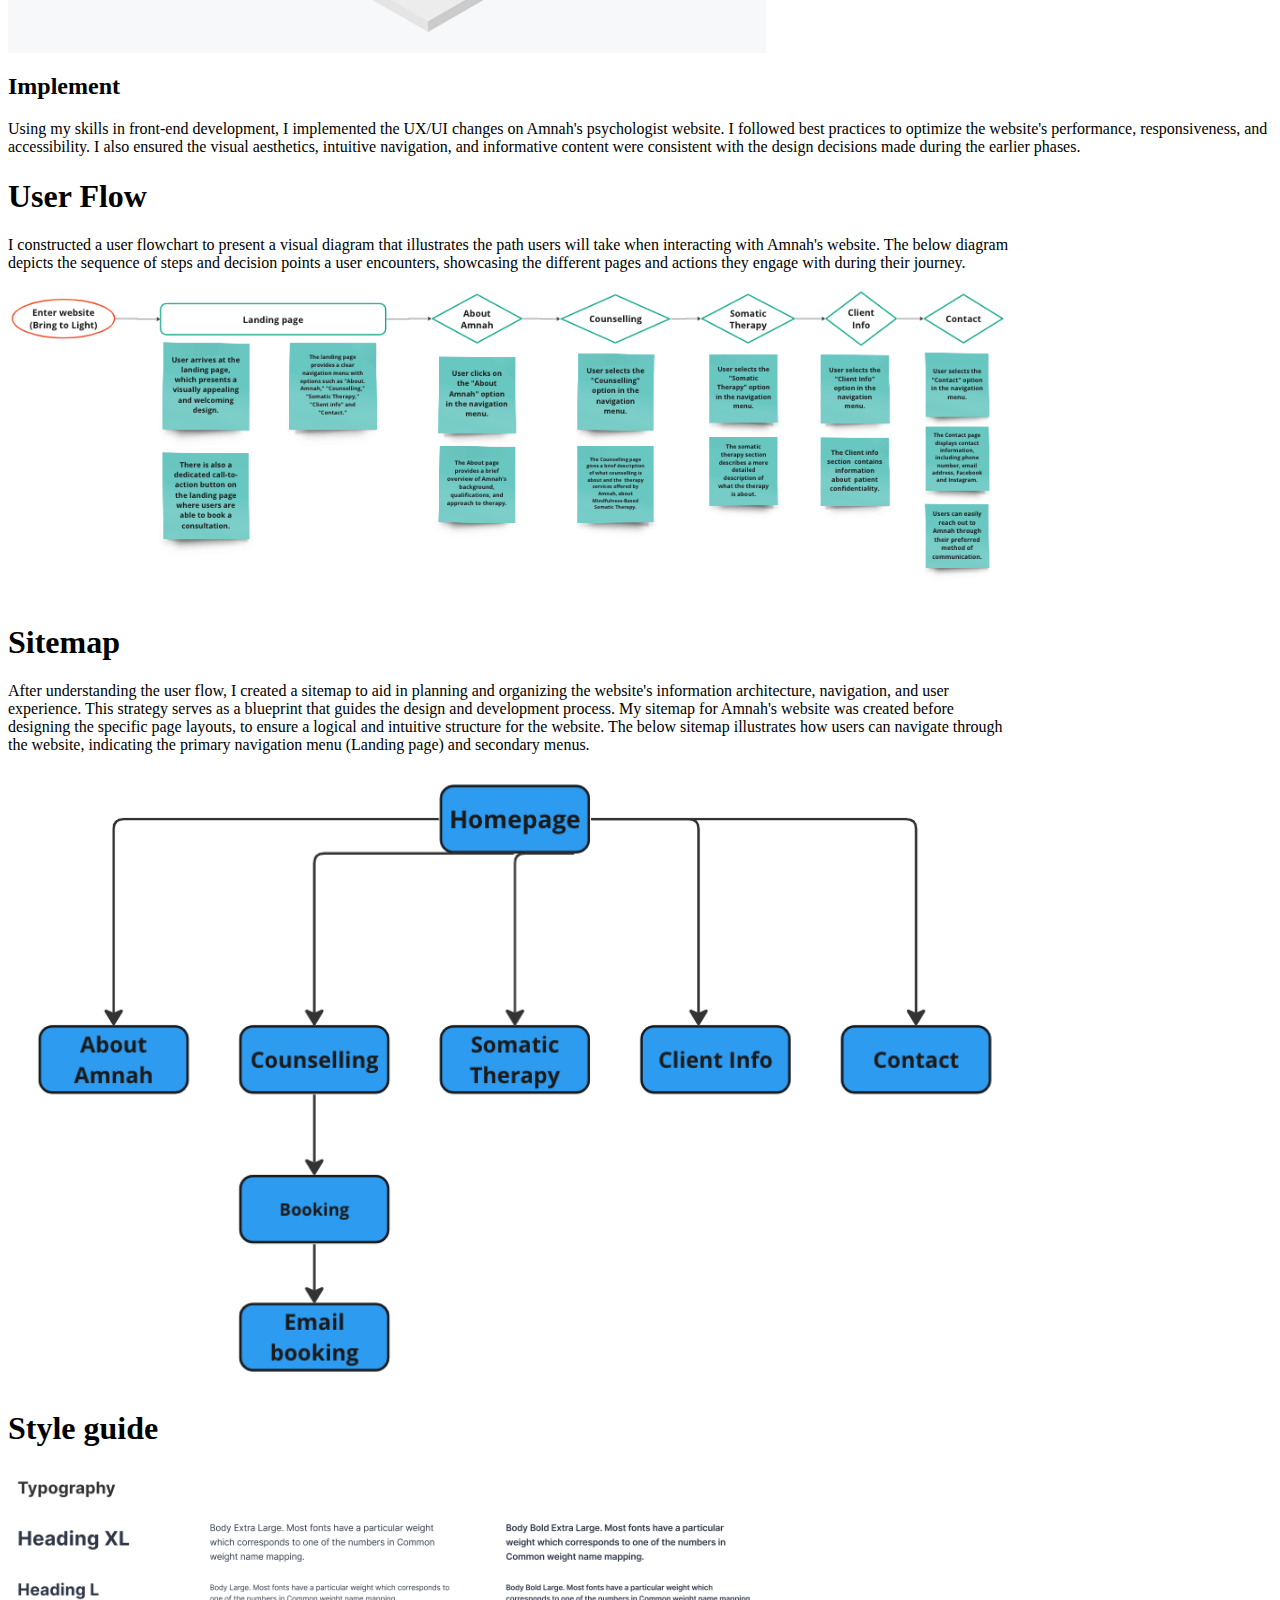
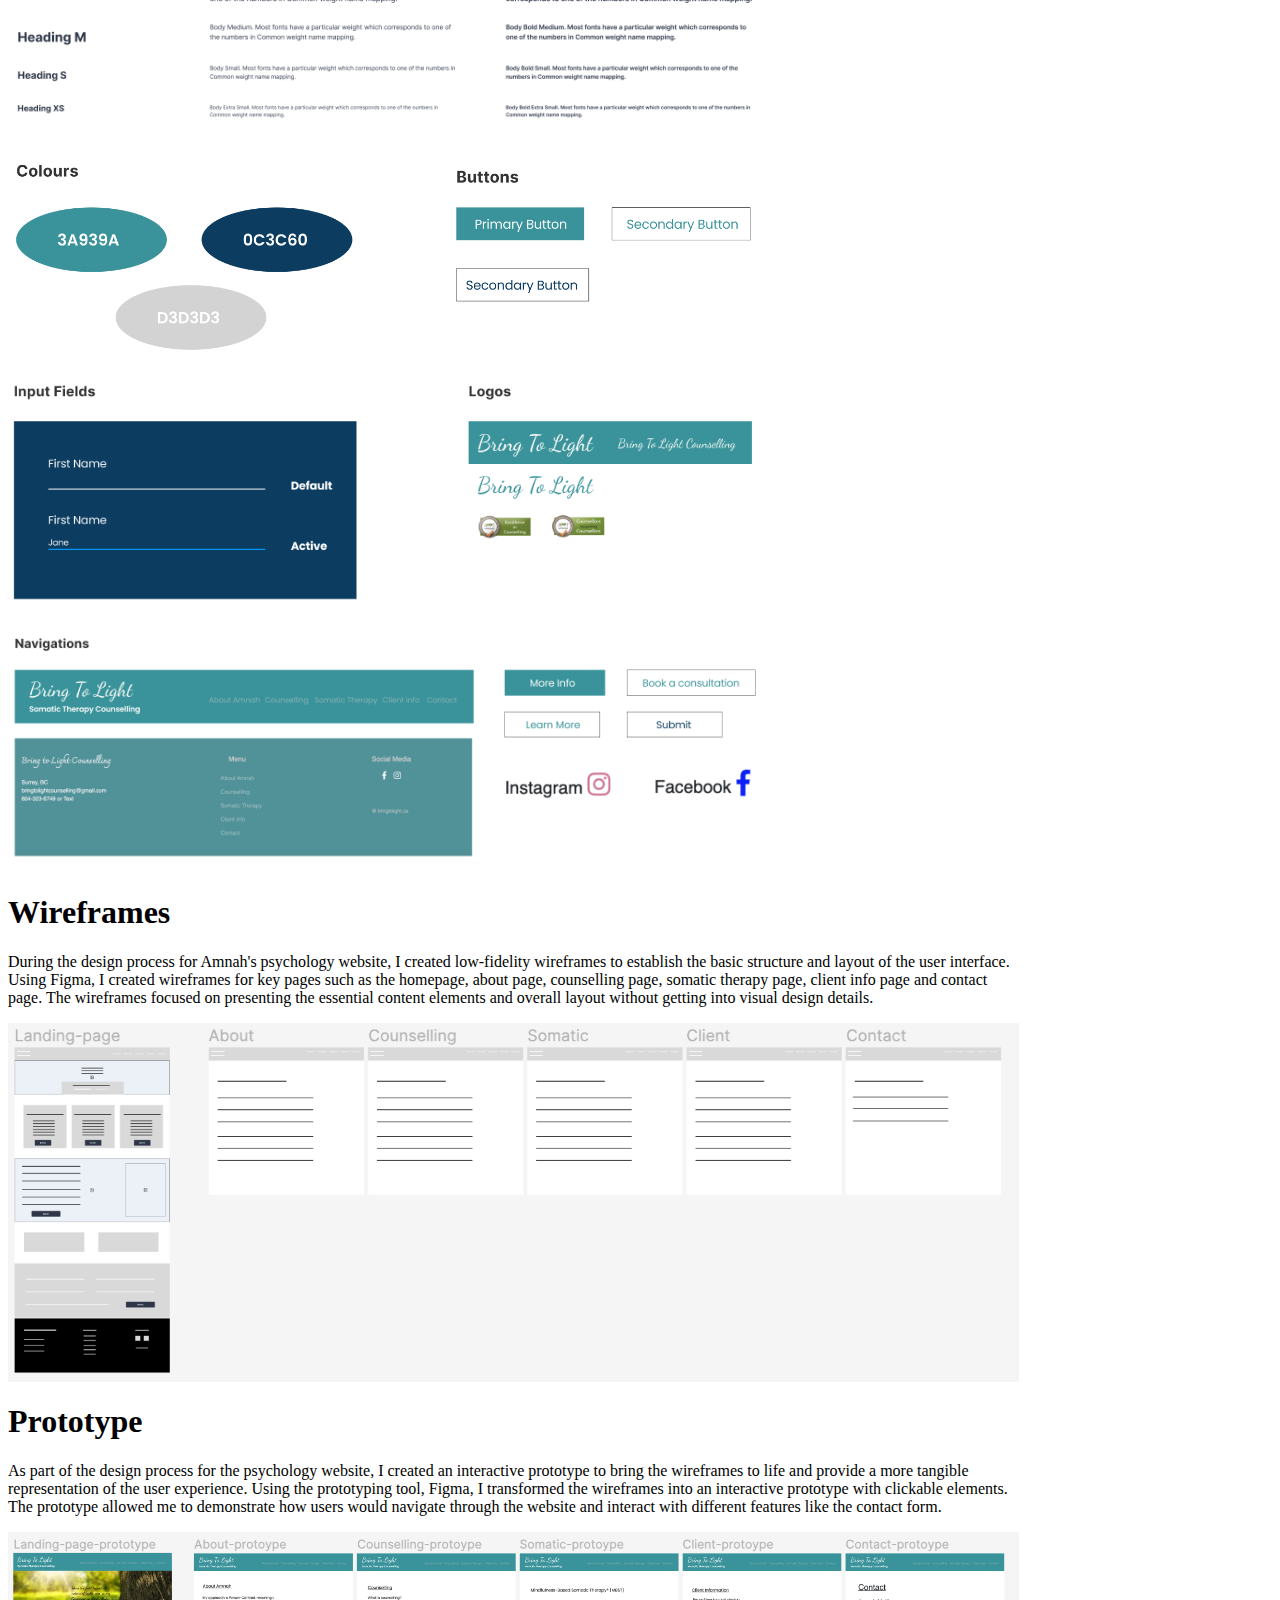
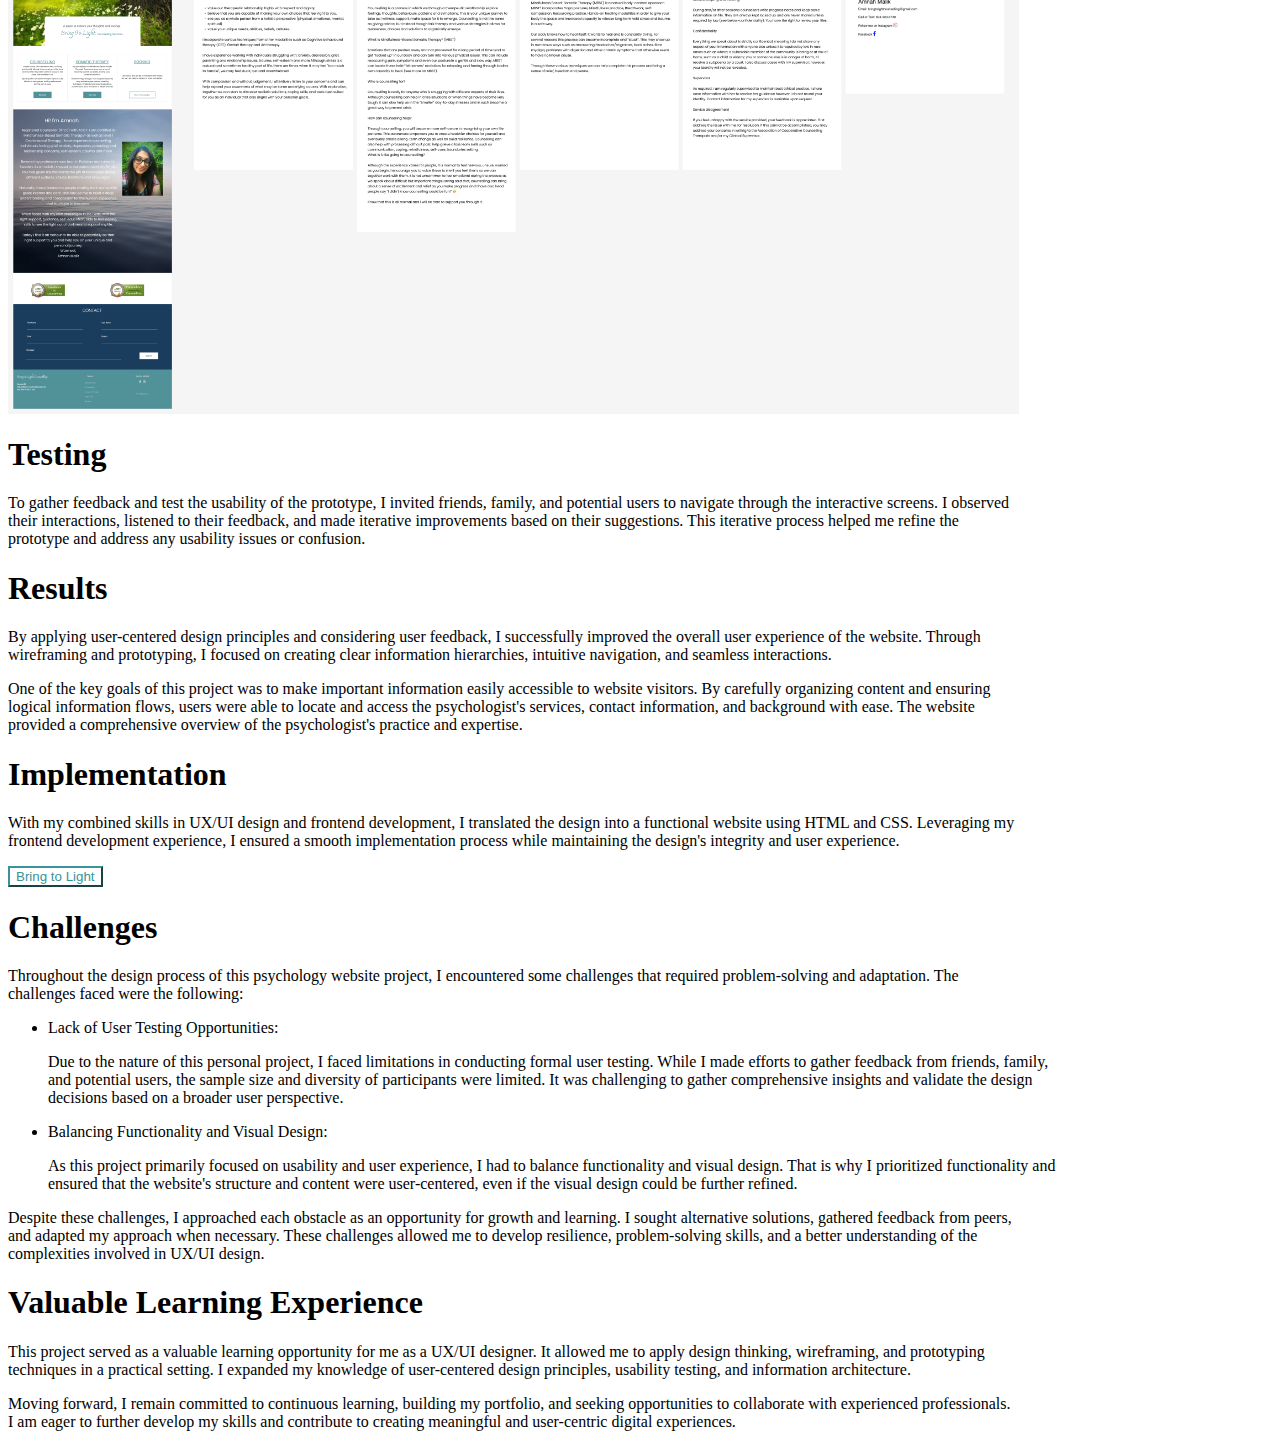
==== commit 82915e76: "Change image sizes" ====
--- a/bringToLight.html
+++ b/bringToLight.html
@@ -69,9 +69,9 @@
     </div>
 
     <!--Divider-->
-    <div class="container p-3 mb-5 align-items-center">
+    <div class="container p-3 mb-5 align-items-center text-center">
       <div class="row justify-content-center">
-        <div class="col-md-6">
+        <div class="col-md-6 mt-4">
           <h5>Role</h5>
           <ul class="list-group">
             <li class="list-group-item">UX/UI Designer</li>
@@ -81,7 +81,7 @@
           </ul>
         </div>
 
-        <div class="col-md-6">
+        <div class="col-md-6 mt-4">
           <h5>Tools</h5>
           <ul class="list-group">
             <li class="list-group-item">
@@ -103,7 +103,7 @@
     </div>
 
     <!-- Design process -->
-    <div class="p-1 align-items-center">
+    <div class="p-1 align-items-center design">
       <div class="row justify-content-center">
         <div class="col-md-2 d-flex design-process">
           <h5 class="align-self-center">Design Process</h5>
@@ -143,7 +143,7 @@
       <div class="row my-5 flex-row-reverse">
         <div class="col-md-6 text-center">
           <img
-            style="width: 60%"
+            style="width: 40%"
             src="./assets/images/magnifying-lens.png"
             alt=""
           />
@@ -164,7 +164,7 @@
 
       <div class="row my-5">
         <div class="col-md-6">
-          <img style="width: 60%" src="./assets/images/idea.png" alt="" />
+          <img style="width: 40%" src="./assets/images/idea.png" alt="" />
         </div>
         <div class="col-md-6 align-self-center mt-2">
           <h2>Ideate</h2>
@@ -181,7 +181,7 @@
 
       <div class="row my-5 flex-row-reverse">
         <div class="col-md-6 text-center">
-          <img style="width: 60%" src="./assets/images/cogwheels.png" alt="" />
+          <img style="width: 50%" src="./assets/images/cogwheels.png" alt="" />
         </div>
         <div class="col-md-6 align-self-center mt-2">
           <h2>Prototype</h2>
@@ -198,7 +198,7 @@
 
       <div class="row my-5">
         <div class="col-md-6">
-          <img style="width: 60%" src="./assets/images/testing.png" alt="" />
+          <img style="width: 50%" src="./assets/images/testing.png" alt="" />
         </div>
         <div class="col-md-6 align-self-center mt-2">
           <h2>Testing</h2>
@@ -368,7 +368,7 @@
         experience.
       </p>
       <button type="button" class="btn btn-primary active">
-        <a href="/https://bringtolight.ca/" target="_blank">Bring to Light</a>
+        <a href="https://bringtolight.ca/" target="_blank">Bring to Light</a>
       </button>
     </div>
 
--- a/bringToLight.css
+++ b/bringToLight.css
@@ -37,5 +37,10 @@
 }
 
 /* Breakpoints Media queries*/
-@media (min-width: 767.98px) {
+@media (max-width: 767.98px) {
+  .launch {
+    text-align: center;
+  }
+  .design {
+  }
 }
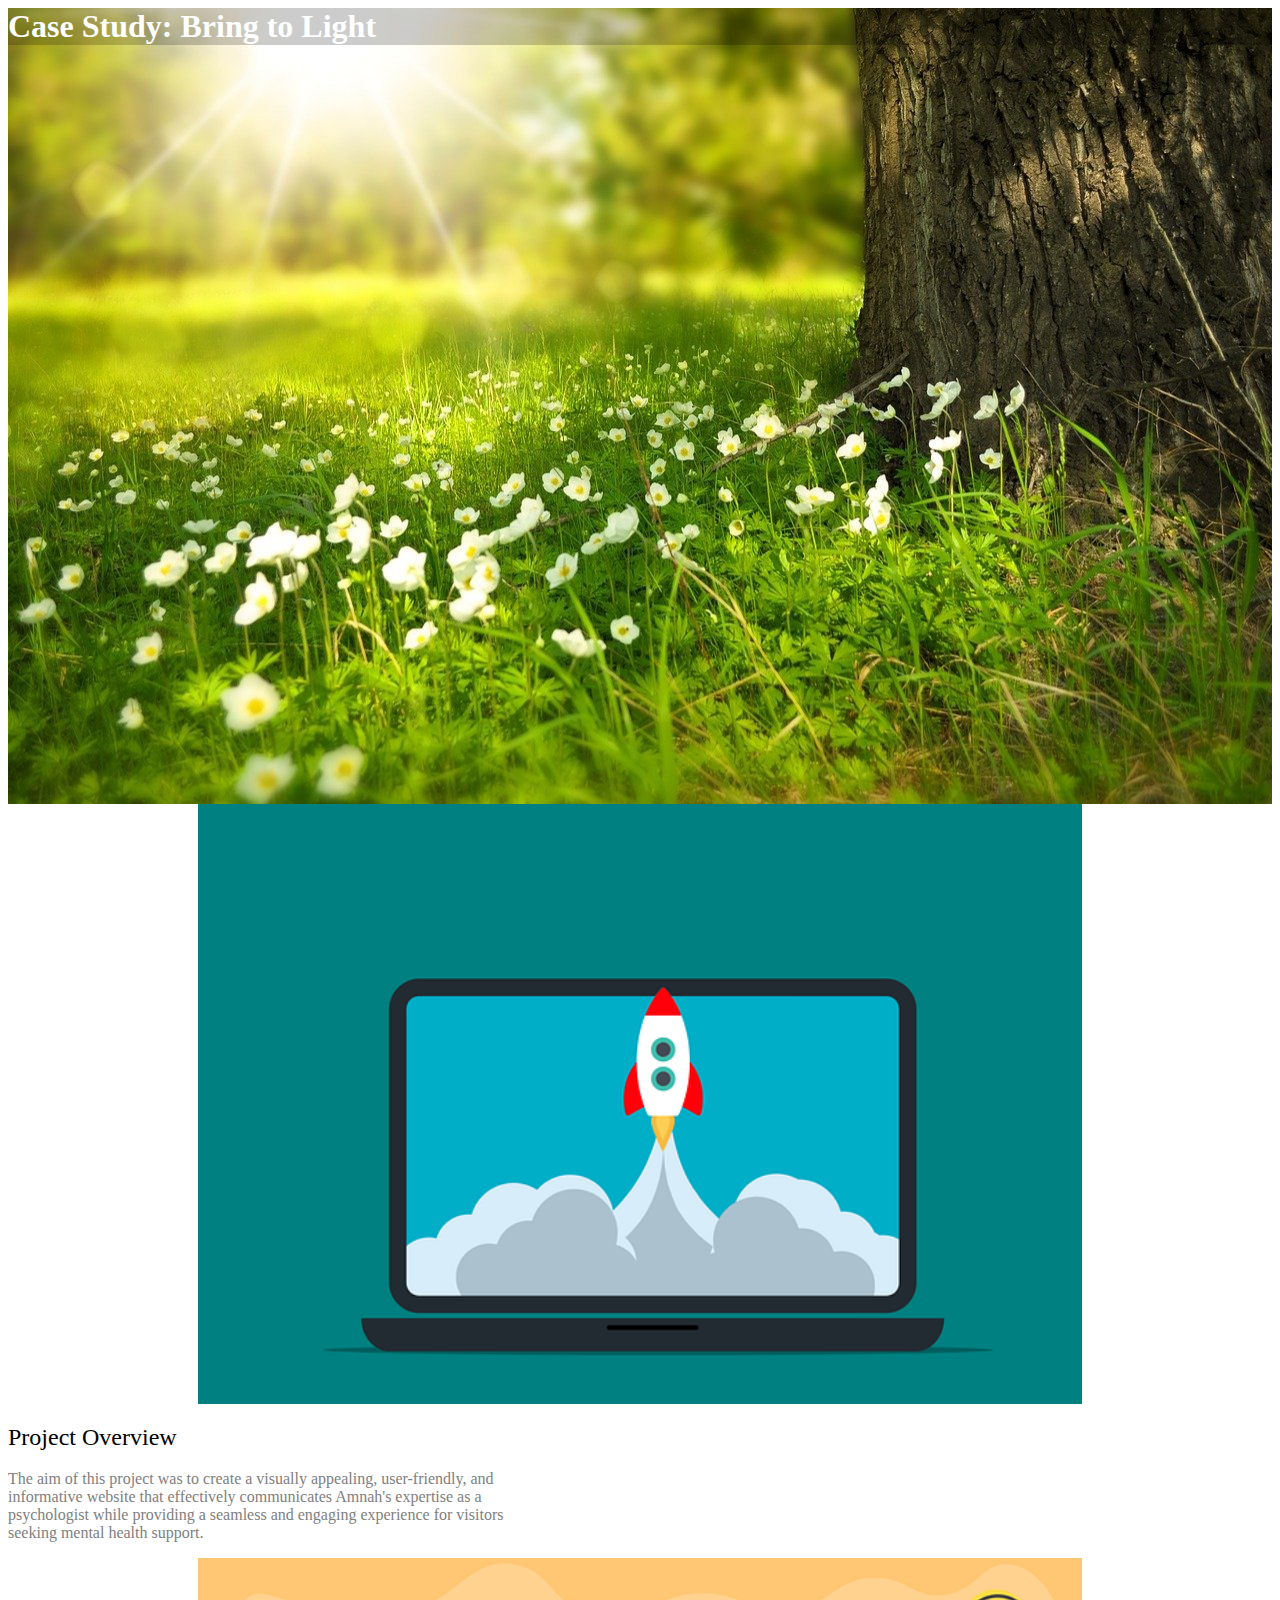
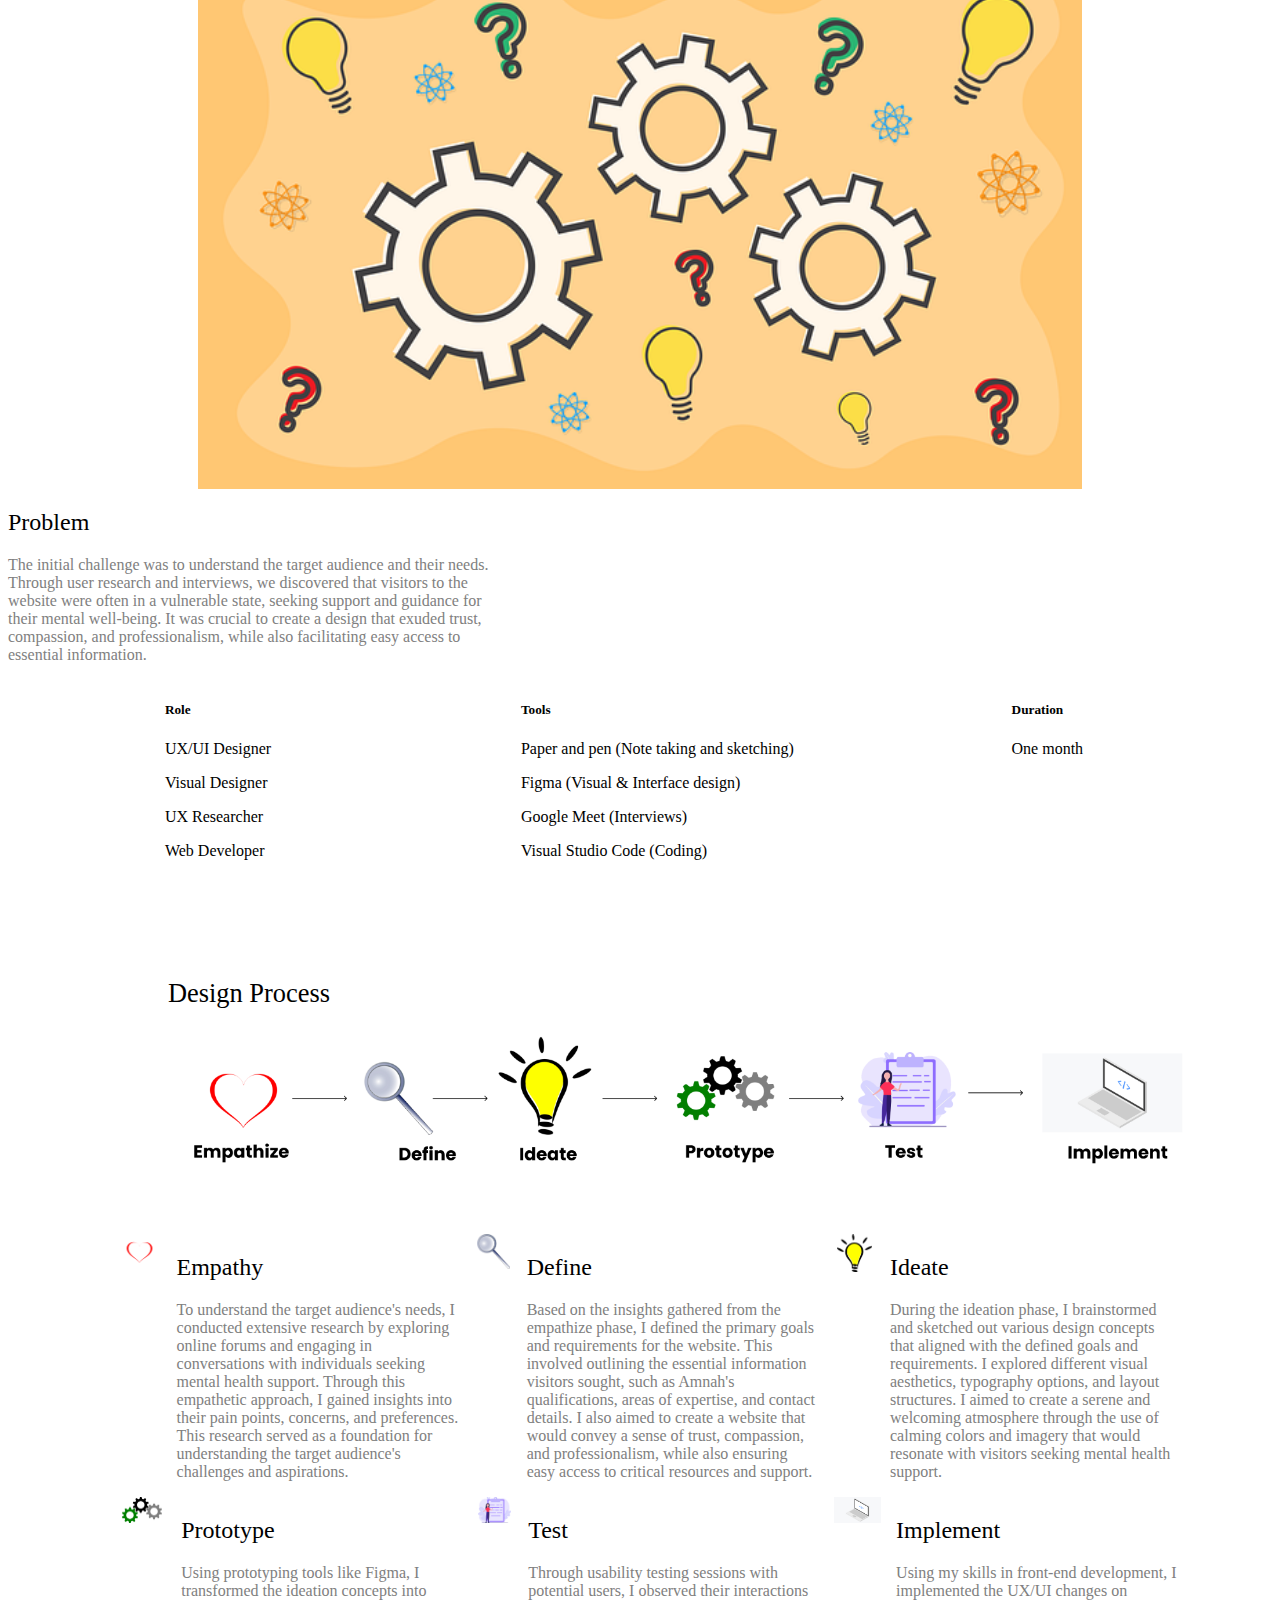
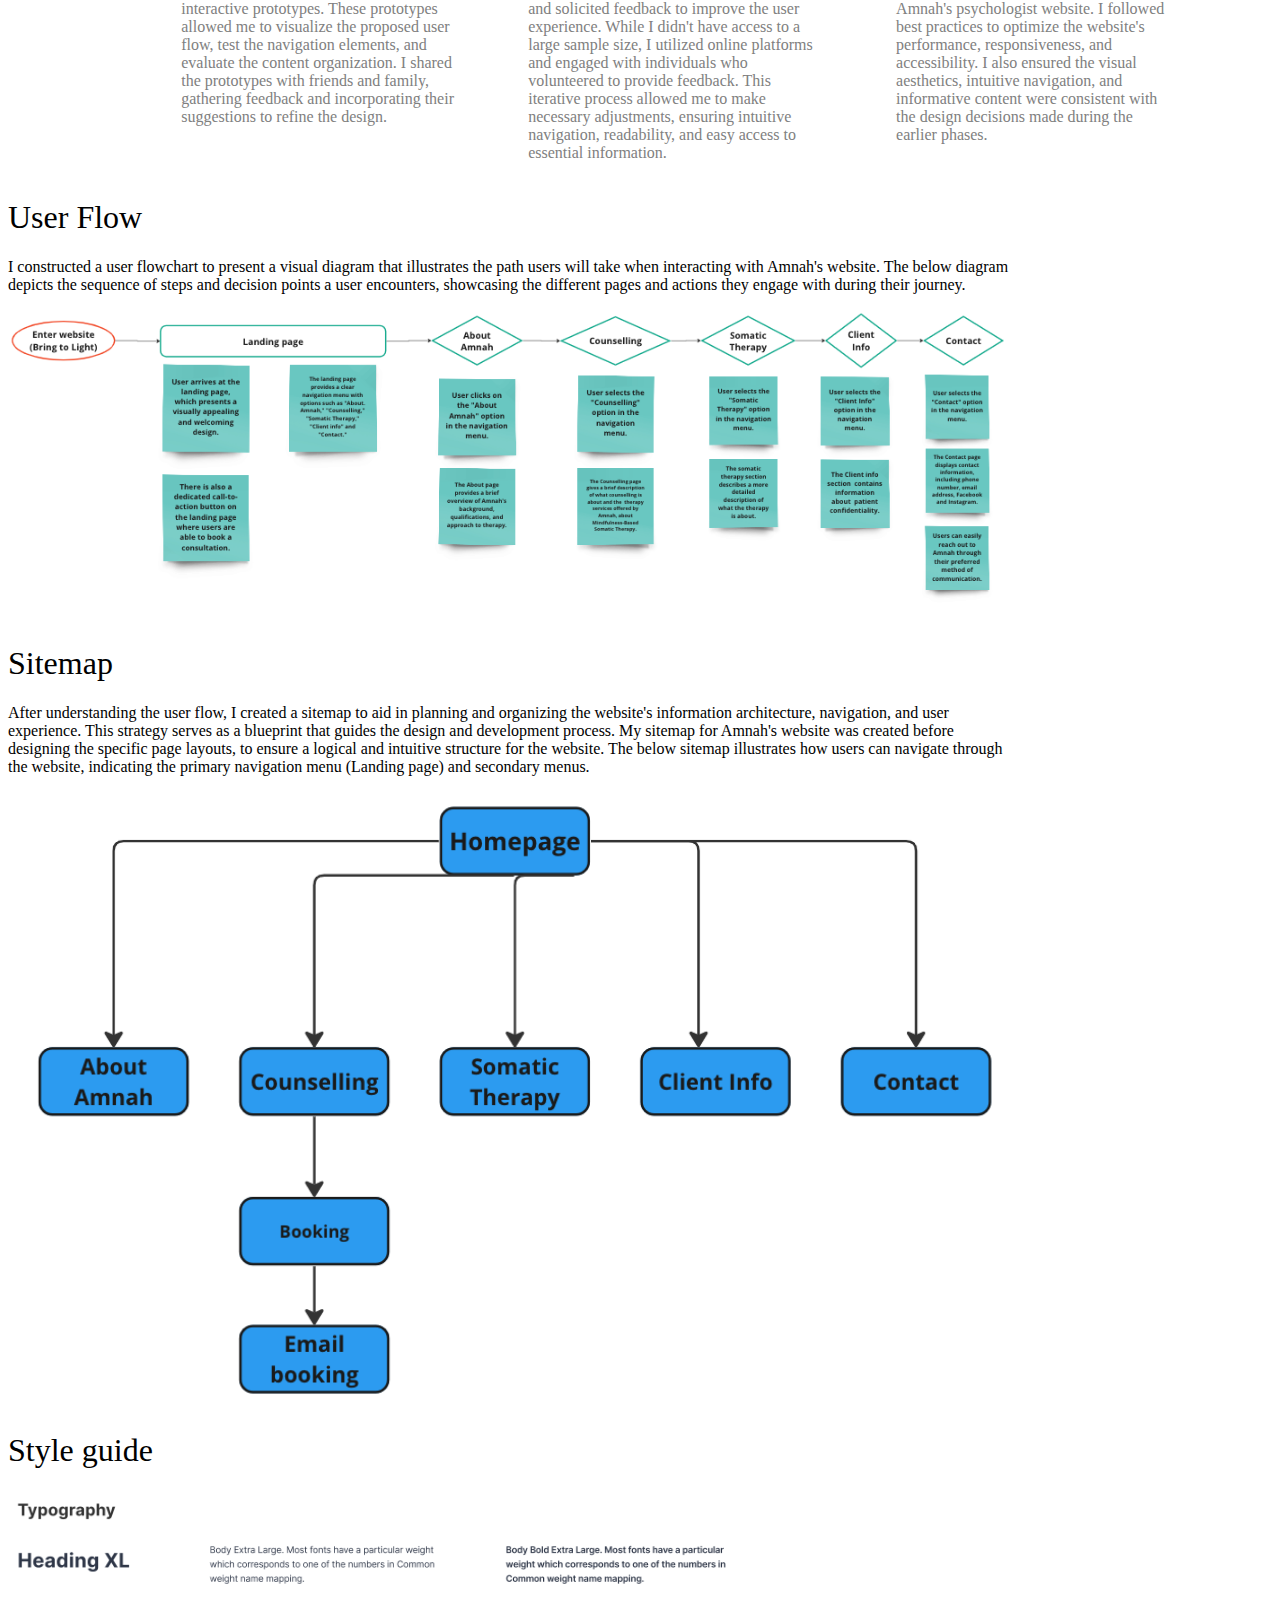
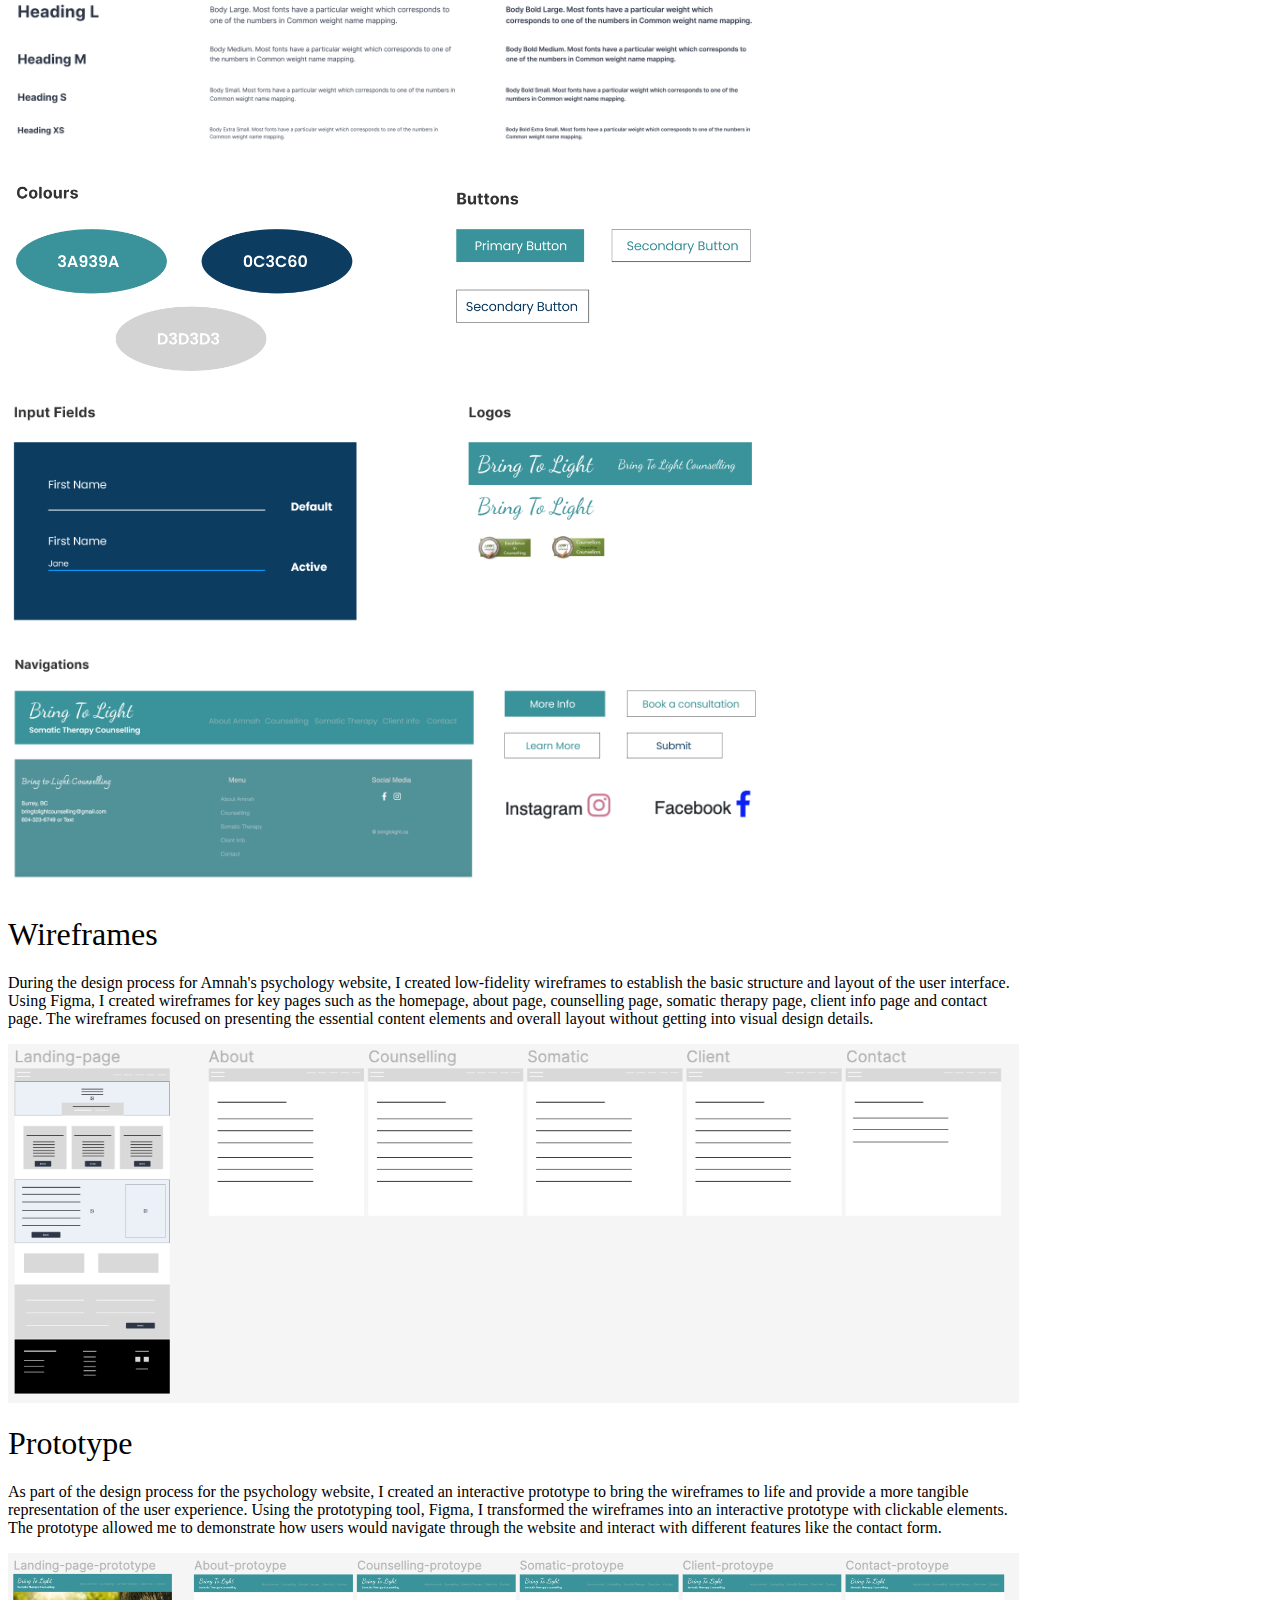
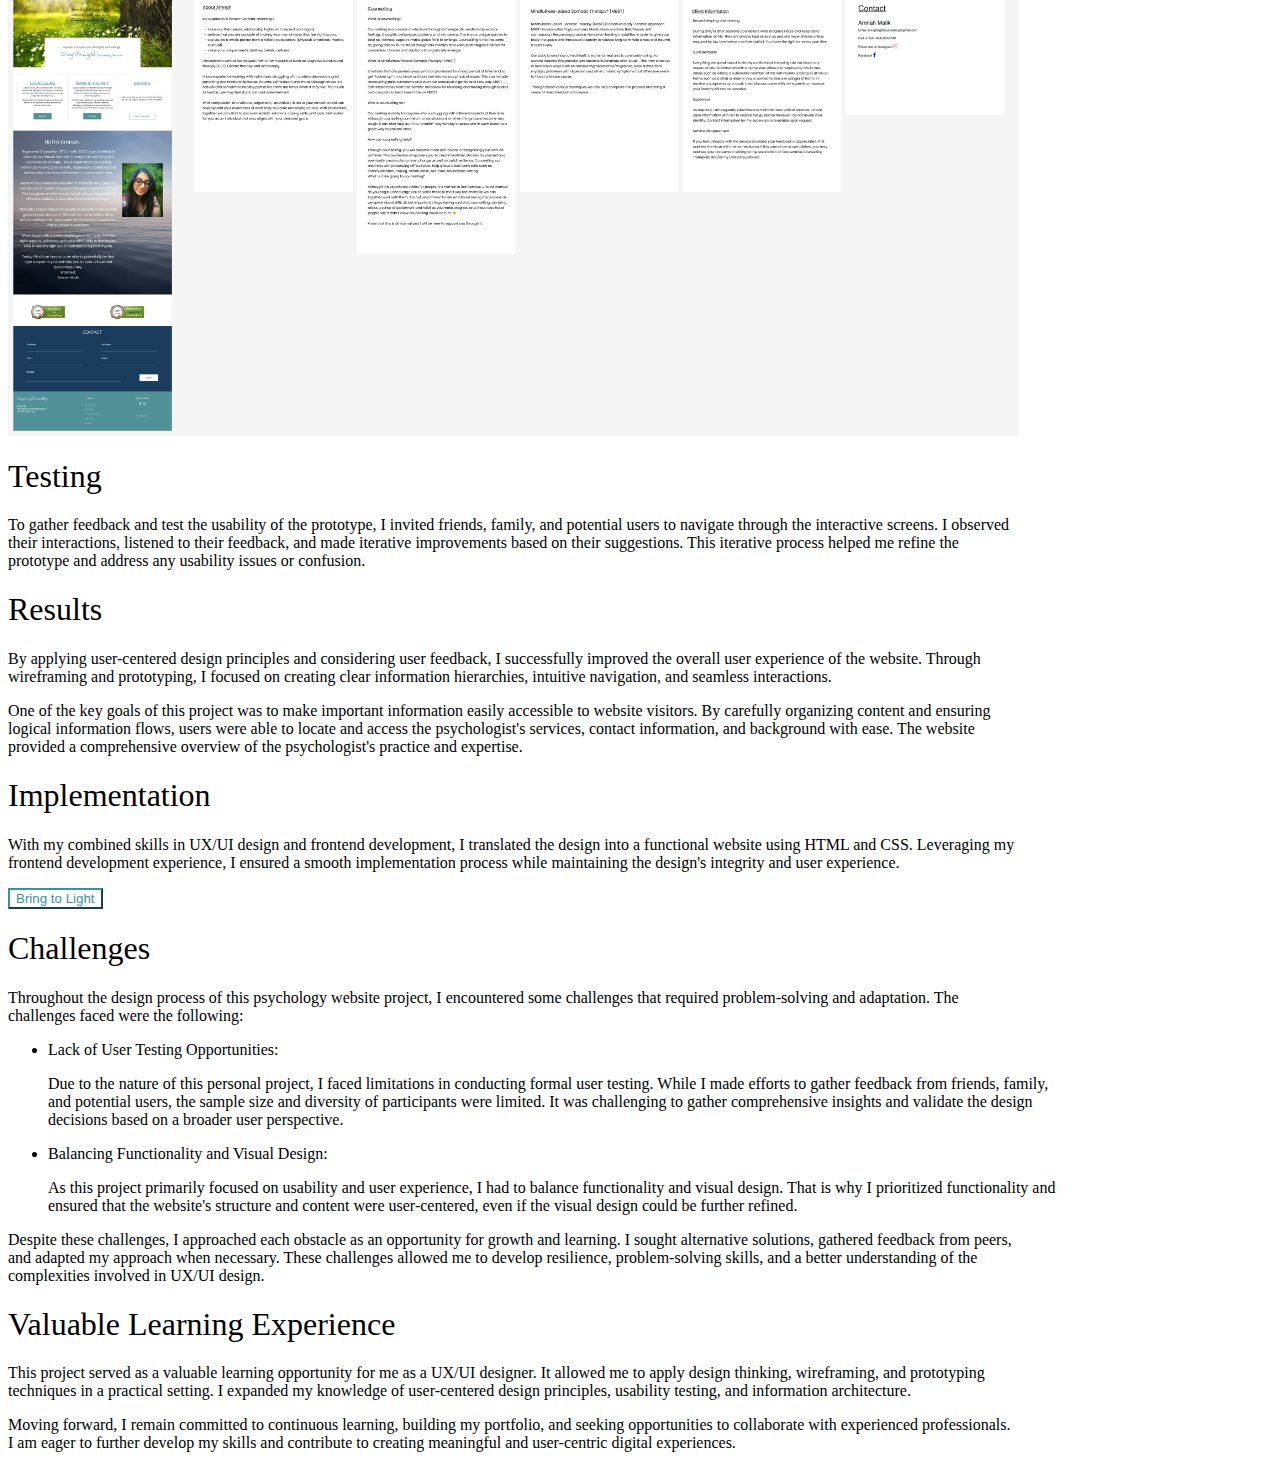
==== commit e65a93e7: "Adjust positioning of the design process" ====
--- a/bringToLight.html
+++ b/bringToLight.html
@@ -22,23 +22,20 @@
   <body>
     <!-- Banner -->
     <div class="d-flex banner-tree">
-      <h1 class="align-self-center p-4">
-        Case Study: Enhancing User Experience for Amnah's website based on her
-        practice as a psychologist
-      </h1>
+      <h1 class="align-self-center p-4">Case Study: Bring to Light</h1>
     </div>
 
     <!-- Overview section -->
     <div class="container launch">
       <div class="row my-5">
-        <div class="col-md-6">
+        <div class="col-md-6 image-styles">
           <img
             style="width: 70%"
             src="./assets/images/rocket.png"
             alt="Tree and flowers"
           />
         </div>
-        <div class="col-md-6 align-self-center mt-2">
+        <div class="col-md-6 align-self-center mt-2 description">
           <h2>Project Overview</h2>
           <p>
             The aim of this project was to create a visually appealing,
@@ -50,10 +47,10 @@
       </div>
 
       <div class="row my-5">
-        <div class="col-md-6">
+        <div class="col-md-6 image-styles">
           <img style="width: 70%" src="./assets/images/gears.png" alt="" />
         </div>
-        <div class="col-md-6 align-self-center mt-2">
+        <div class="col-md-6 align-self-center mt-2 description">
           <h2>Problem</h2>
           <p>
             The initial challenge was to understand the target audience and
@@ -69,65 +66,49 @@
     </div>
 
     <!--Divider-->
-    <div class="container p-3 mb-5 align-items-center text-center">
-      <div class="row justify-content-center">
-        <div class="col-md-6 mt-4">
-          <h5>Role</h5>
-          <ul class="list-group">
-            <li class="list-group-item">UX/UI Designer</li>
-            <li class="list-group-item">Visual Designer</li>
-            <li class="list-group-item">UX Researcher</li>
-            <li class="list-group-item">Web Developer</li>
-          </ul>
-        </div>
-
-        <div class="col-md-6 mt-4">
-          <h5>Tools</h5>
-          <ul class="list-group">
-            <li class="list-group-item">
-              Paper and pen (Note taking and sketching)
-            </li>
-            <li class="list-group-item">Figma (Visual & Interface design)</li>
-            <li class="list-group-item">Google Meet (Interviews)</li>
-            <li class="list-group-item">Visual Studio Code (Coding)</li>
-          </ul>
-        </div>
-
-        <div class="col mt-5 d-flex flex-column align-items-center">
-          <h5>Duration</h5>
-          <ul class="list-group" style="width: 50%">
-            <li class="list-group-item">One week</li>
-          </ul>
-        </div>
+    <div class="container-description">
+      <div class="project-details margin-role">
+        <h5>Role</h5>
+        <p>UX/UI Designer</p>
+        <p>Visual Designer</p>
+        <p>UX Researcher</p>
+        <p>Web Developer</p>
+      </div>
+
+      <div class="project-details margin-tools">
+        <h5>Tools</h5>
+        <p>Paper and pen (Note taking and sketching)</p>
+        <p>Figma (Visual & Interface design)</p>
+        <p>Google Meet (Interviews)</p>
+        <p>Visual Studio Code (Coding)</p>
+      </div>
+
+      <div class="project-details margin-duration">
+        <h5>Duration</h5>
+        <p>One month</p>
       </div>
     </div>
 
     <!-- Design process -->
-    <div class="p-1 align-items-center design">
-      <div class="row justify-content-center">
-        <div class="col-md-2 d-flex design-process">
-          <h5 class="align-self-center">Design Process</h5>
-        </div>
-        <div class="col-md-6">
-          <img
-            style="width: 54vw"
-            src="./assets/images/Design-process.png"
-            alt="Design process icons"
-          />
-        </div>
-      </div>
-    </div>
-
-    <div class="container launch">
-      <div class="row my-5">
-        <div class="col-md-6">
-          <img
-            style="width: 60%"
+    <div class="design-process">
+      <h2>Design Process</h2>
+      <img
+        style="width: 80vw"
+        src="./assets/images/Design-process.png"
+        alt="Design process icons"
+      />
+    </div>
+
+    <div class="design-grid">
+      <div class="design-grid-description">
+        <div class="icon-styles">
+          <img
+            style="width: 50%"
             src="./assets/images/heart.png"
             alt="Red Heart"
           />
         </div>
-        <div class="col-md-6 align-self-center mt-2">
+        <div>
           <h2>Empathy</h2>
           <p>
             To understand the target audience's needs, I conducted extensive
@@ -140,15 +121,15 @@
         </div>
       </div>
 
-      <div class="row my-5 flex-row-reverse">
-        <div class="col-md-6 text-center">
-          <img
-            style="width: 40%"
+      <div class="design-grid-description">
+        <div class="icon-styles">
+          <img
+            style="width: 50%"
             src="./assets/images/magnifying-lens.png"
-            alt=""
-          />
-        </div>
-        <div class="col-md-6 align-self-center mt-2">
+            alt="magnifying-lens"
+          />
+        </div>
+        <div>
           <h2>Define</h2>
           <p>
             Based on the insights gathered from the empathize phase, I defined
@@ -162,11 +143,15 @@
         </div>
       </div>
 
-      <div class="row my-5">
-        <div class="col-md-6">
-          <img style="width: 40%" src="./assets/images/idea.png" alt="" />
-        </div>
-        <div class="col-md-6 align-self-center mt-2">
+      <div class="design-grid-description">
+        <div class="icon-styles">
+          <img
+            style="width: 50%"
+            src="./assets/images/idea.png"
+            alt="light bulb"
+          />
+        </div>
+        <div>
           <h2>Ideate</h2>
           <p>
             During the ideation phase, I brainstormed and sketched out various
@@ -179,11 +164,15 @@
         </div>
       </div>
 
-      <div class="row my-5 flex-row-reverse">
-        <div class="col-md-6 text-center">
-          <img style="width: 50%" src="./assets/images/cogwheels.png" alt="" />
-        </div>
-        <div class="col-md-6 align-self-center mt-2">
+      <div class="design-grid-description">
+        <div class="icon-styles">
+          <img
+            style="width: 50%"
+            src="./assets/images/cogwheels.png"
+            alt="cogwheels"
+          />
+        </div>
+        <div>
           <h2>Prototype</h2>
           <p>
             Using prototyping tools like Figma, I transformed the ideation
@@ -196,12 +185,16 @@
         </div>
       </div>
 
-      <div class="row my-5">
-        <div class="col-md-6">
-          <img style="width: 50%" src="./assets/images/testing.png" alt="" />
-        </div>
-        <div class="col-md-6 align-self-center mt-2">
-          <h2>Testing</h2>
+      <div class="design-grid-description">
+        <div class="icon-styles">
+          <img
+            style="width: 50%"
+            src="./assets/images/testing.png"
+            alt="testing"
+          />
+        </div>
+        <div>
+          <h2>Test</h2>
           <p>
             Through usability testing sessions with potential users, I observed
             their interactions and solicited feedback to improve the user
@@ -214,11 +207,11 @@
         </div>
       </div>
 
-      <div class="row my-5 flex-row-reverse">
-        <div class="col-md-6 text-center">
+      <div class="design-grid-description">
+        <div class="icon-styles">
           <img style="width: 60%" src="./assets/images/code.png" alt="Laptop" />
         </div>
-        <div class="col-md-6 align-self-center mt-2">
+        <div>
           <h2>Implement</h2>
           <p>
             Using my skills in front-end development, I implemented the UX/UI
@@ -233,7 +226,7 @@
     </div>
 
     <!--User Flow -->
-    <div class="container d-flex flex-column align-items-center">
+    <div class="container mt-5 d-flex flex-column align-items-center">
       <h1>User Flow</h1>
       <p style="max-width: 80%">
         I constructed a user flowchart to present a visual diagram that
--- a/bringToLight.css
+++ b/bringToLight.css
@@ -8,14 +8,87 @@
 }
 
 .banner-tree h1 {
-  font-size: 1rem;
+  font-size: 2rem;
   background: rgba(0, 0, 0, 0.2);
   color: #fff;
+  font-weight: bold;
+}
+
+.container-description {
+  display: flex;
+  justify-content: space-around;
+}
+
+.margin-role {
+  margin-left: -2rem;
+}
+
+.margin-tools {
+  margin-left: -8rem;
+}
+
+.margin-duration {
+  margin-left: -10rem;
+}
+
+.image-styles {
+  display: flex;
+  flex-direction: column;
+  align-items: center;
+}
+
+.description {
+  width: 40%;
+}
+.description h2 {
+  font-weight: 300;
+}
+.description p {
+  color: gray;
 }
 
 /* Design Process */
-.design-process h5 {
+.design-process {
+  margin-top: 5rem;
+  margin-bottom: 4rem;
+  margin-left: 10rem;
   font-size: 1.1rem;
+  display: flex;
+  flex-direction: column;
+}
+
+.design-process h2 {
+  font-weight: 300;
+}
+
+.design-grid {
+  display: grid;
+  grid-template-columns: 1fr 1fr 1fr;
+  width: 85%;
+  margin-left: auto;
+  margin-right: auto;
+}
+
+.design-grid h2 {
+  font-weight: 200;
+}
+
+.design-grid p {
+  color: gray;
+}
+
+.design-grid-description {
+  display: flex;
+}
+
+.icon-styles {
+  display: flex;
+  flex-direction: column;
+  align-items: center;
+}
+
+.user-flow {
+  display: flex;
 }
 
 /* Buttons */
@@ -36,11 +109,13 @@
   border-color: #747575;
 }
 
+h1 {
+  font-weight: 300;
+}
+
 /* Breakpoints Media queries*/
 @media (max-width: 767.98px) {
   .launch {
     text-align: center;
   }
-  .design {
-  }
 }
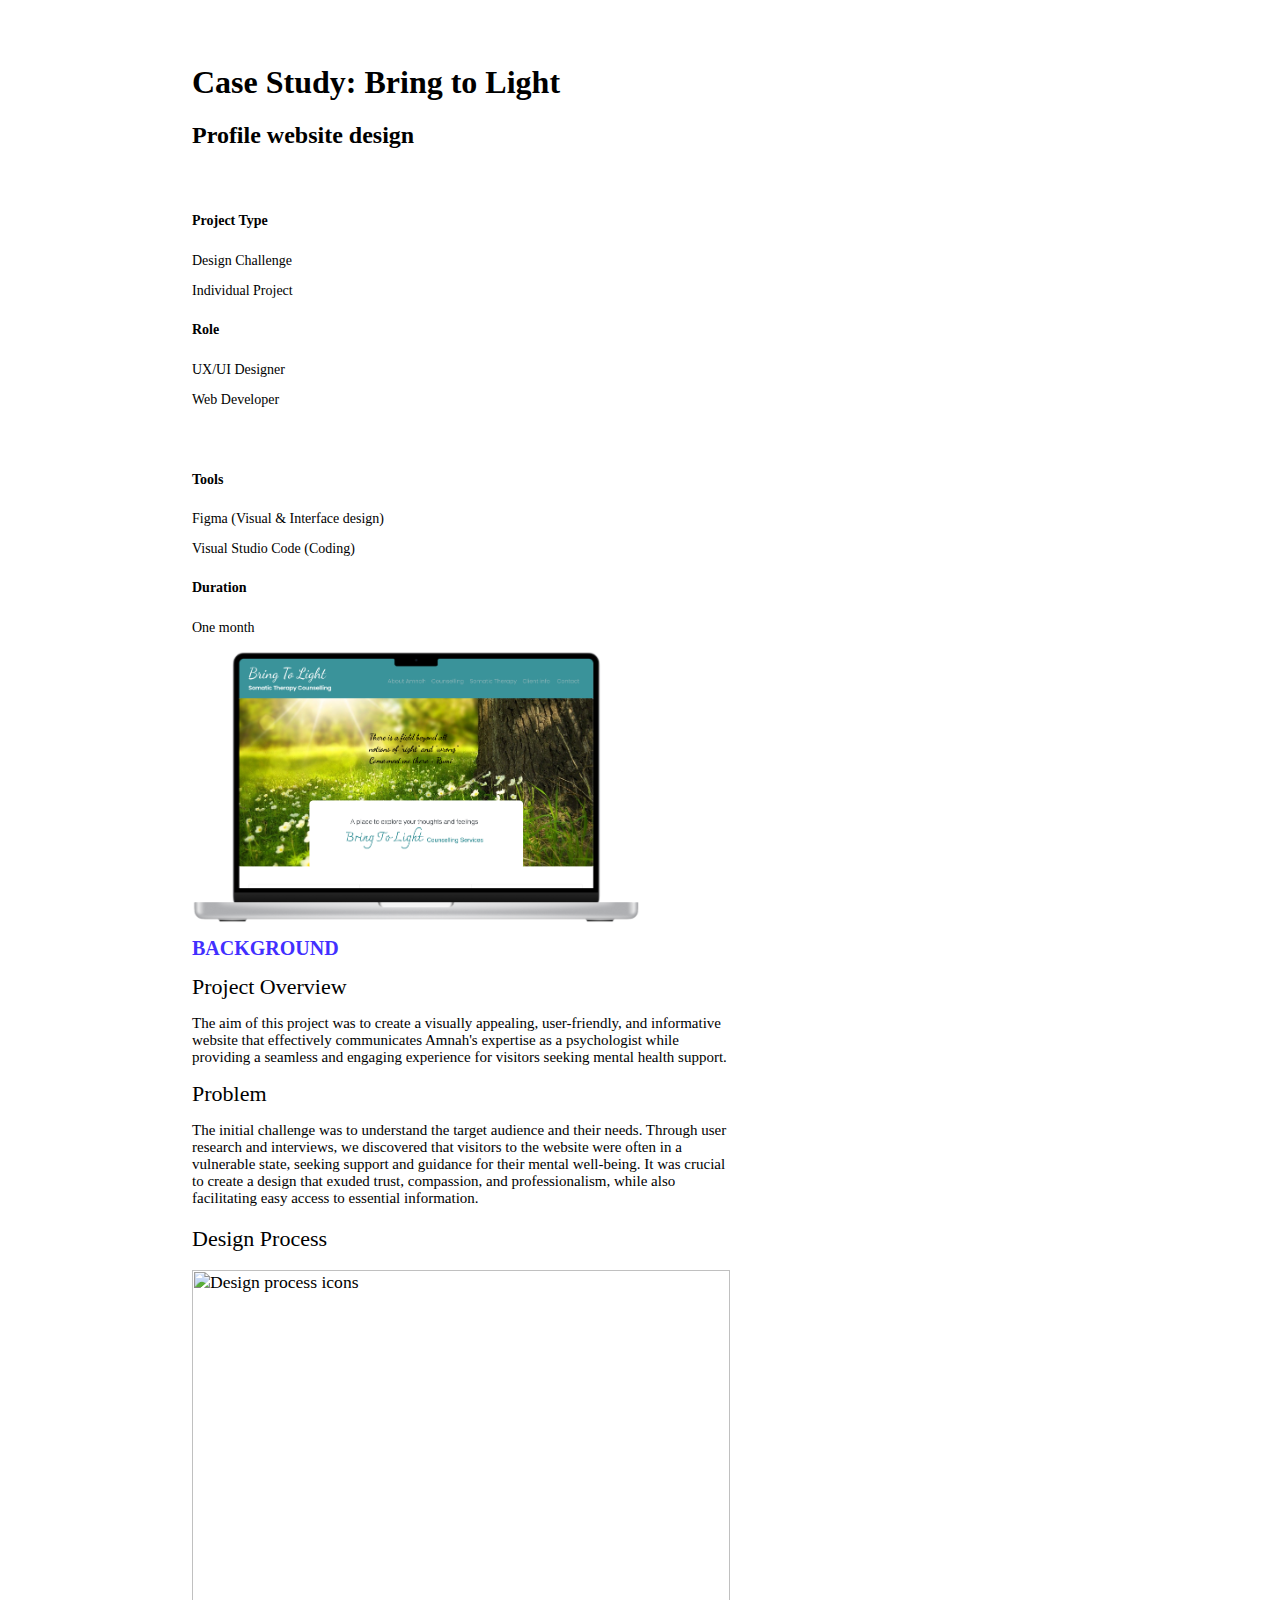
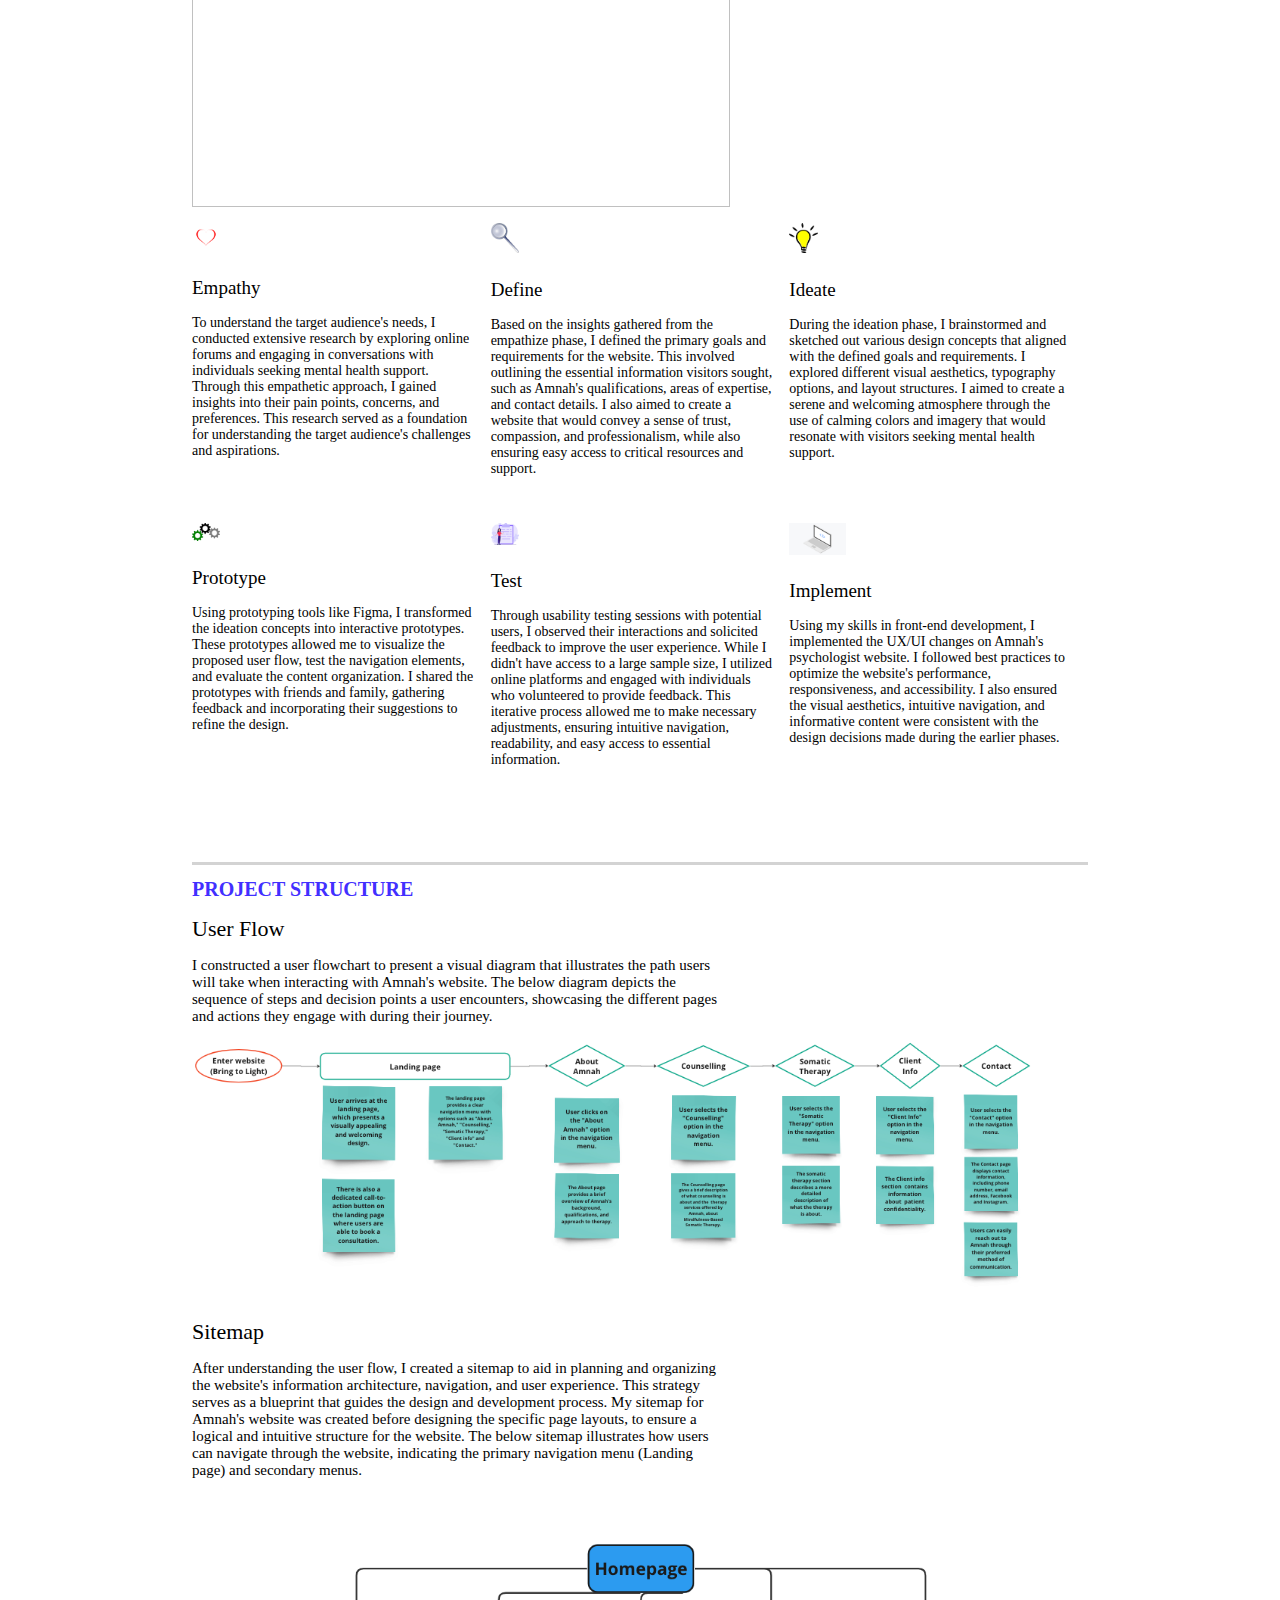
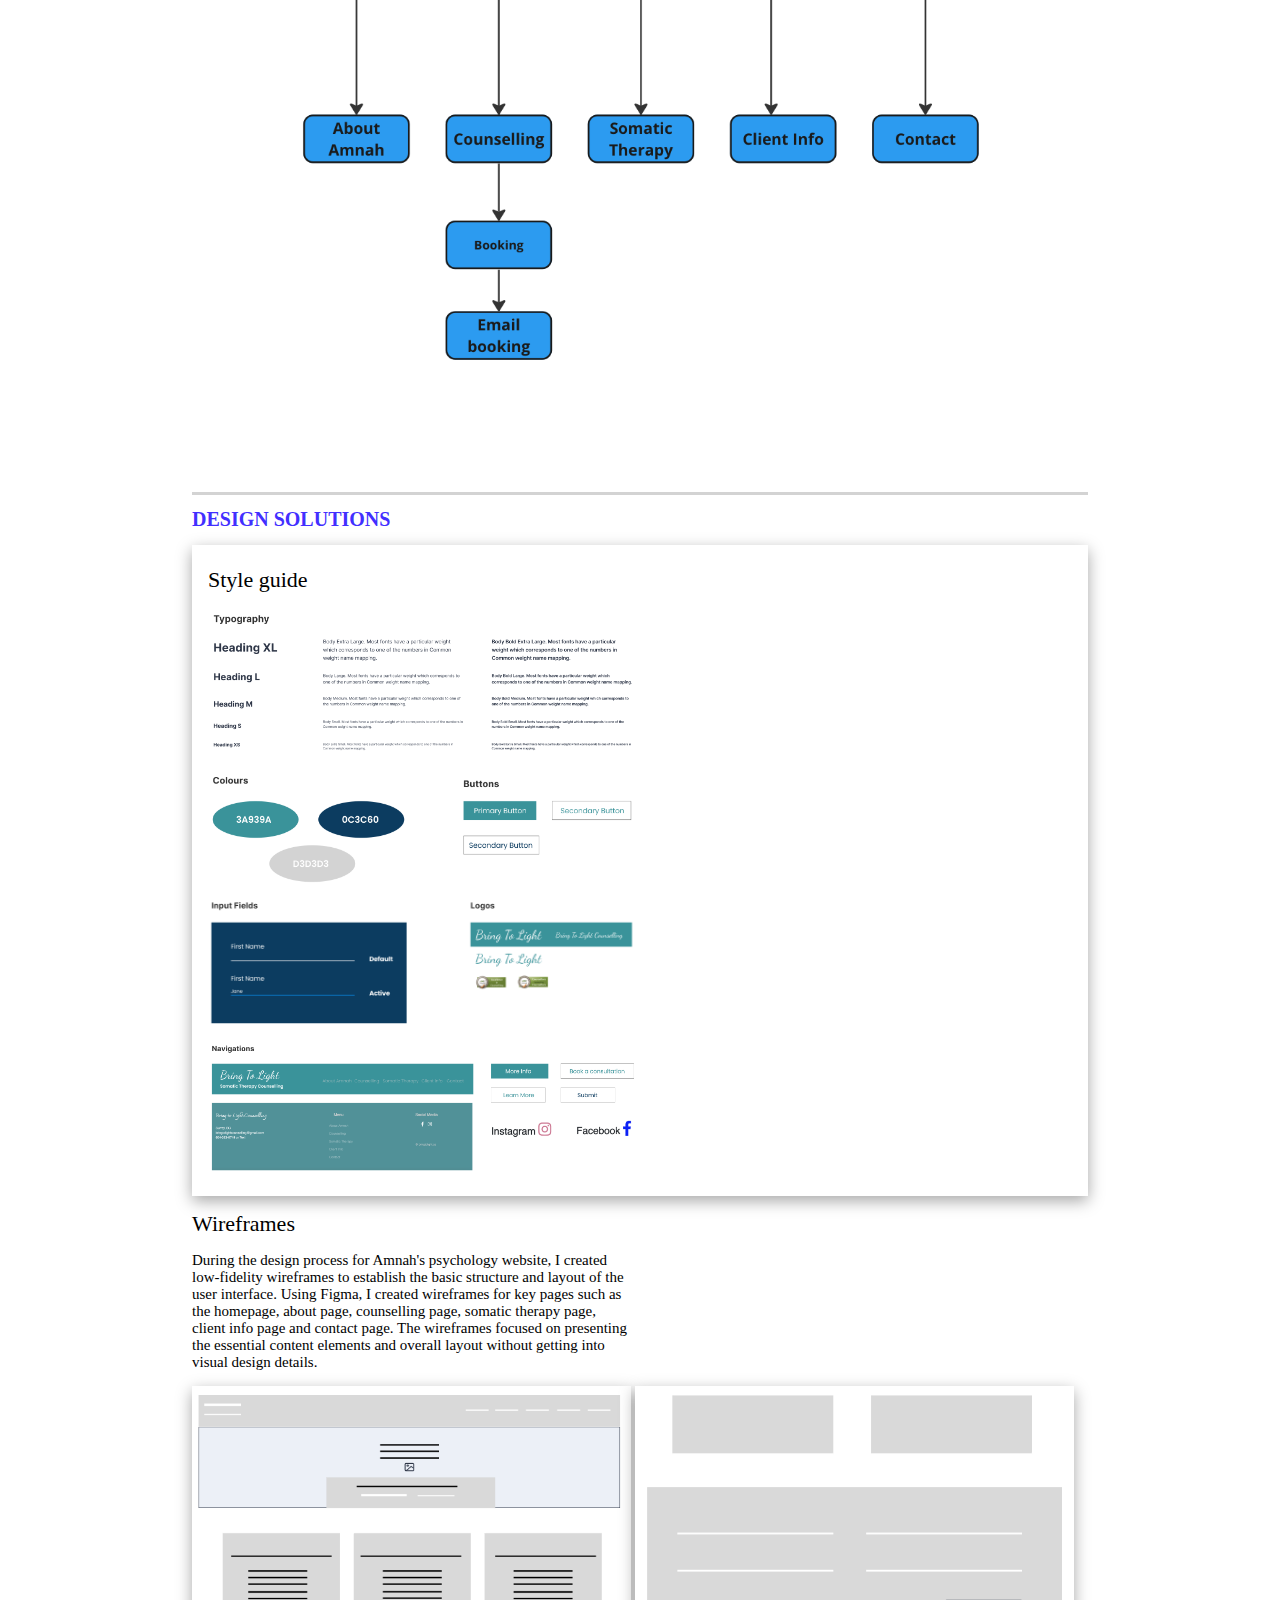
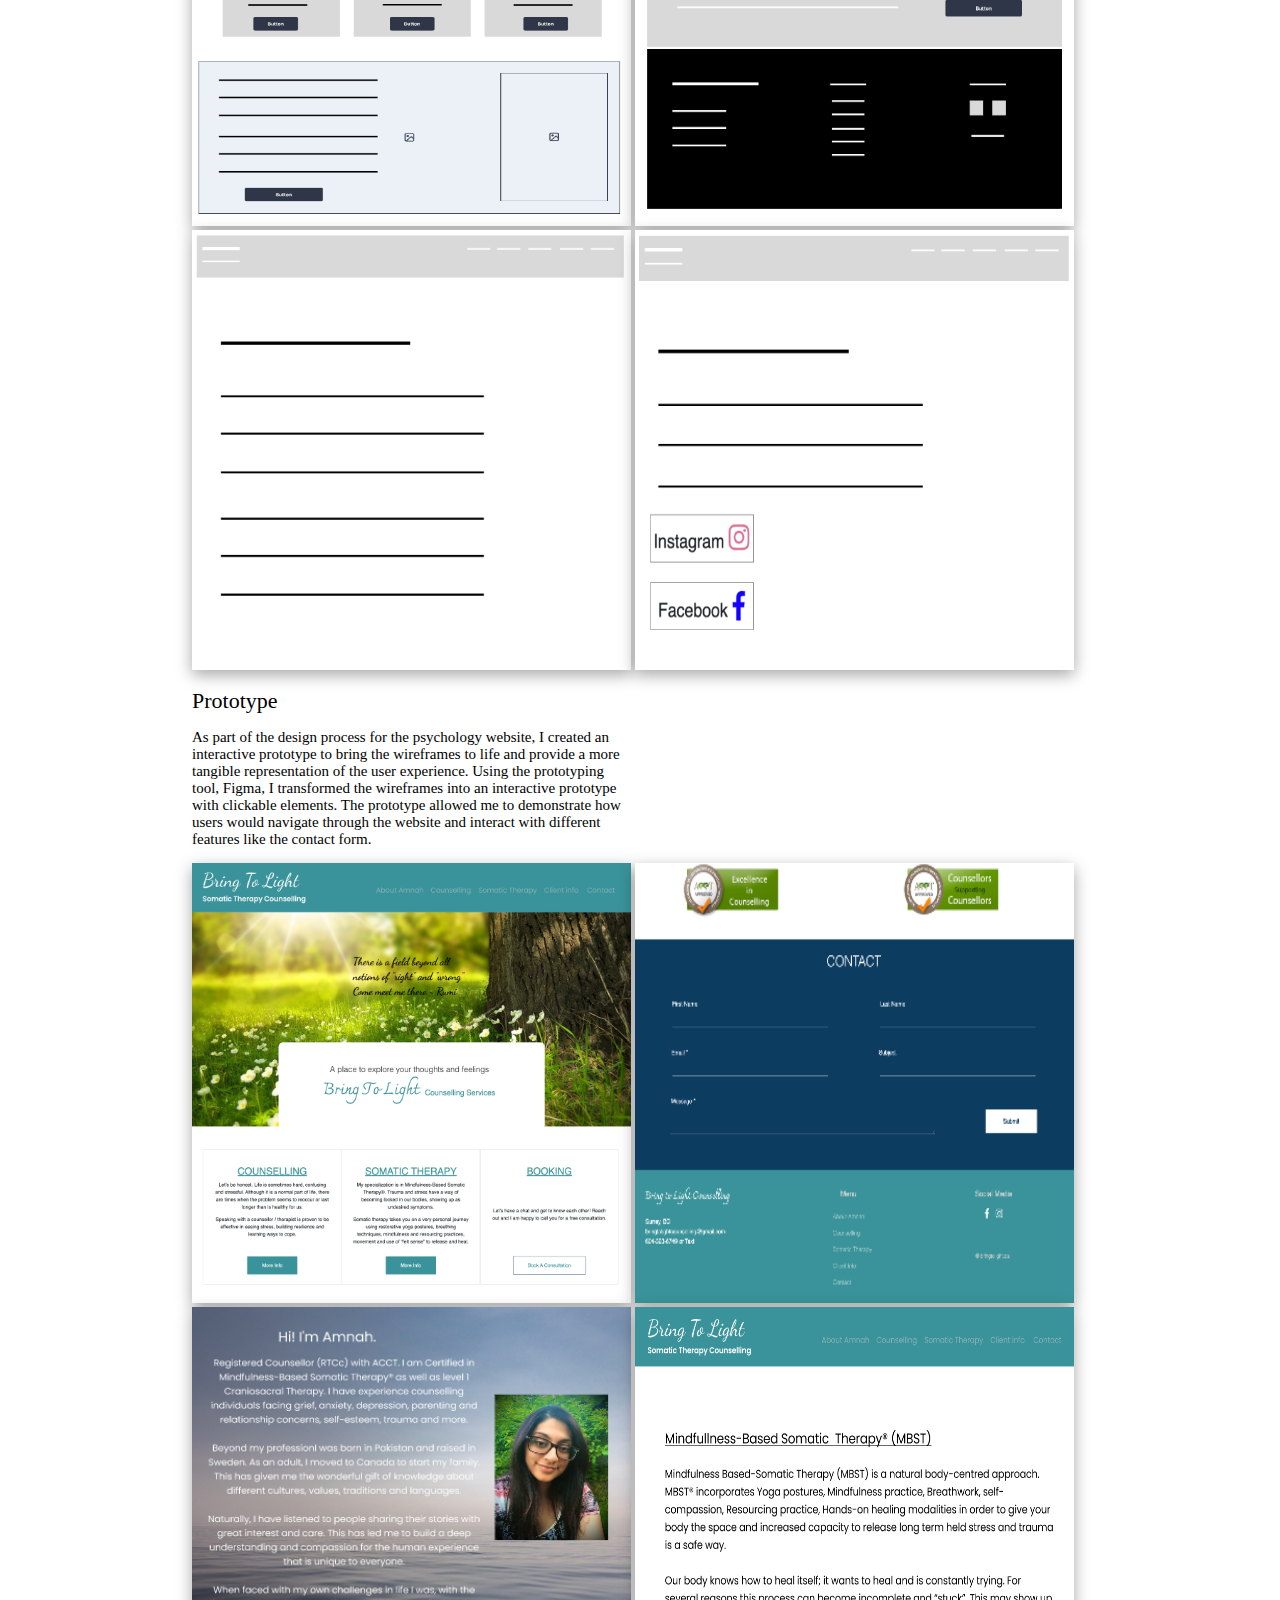
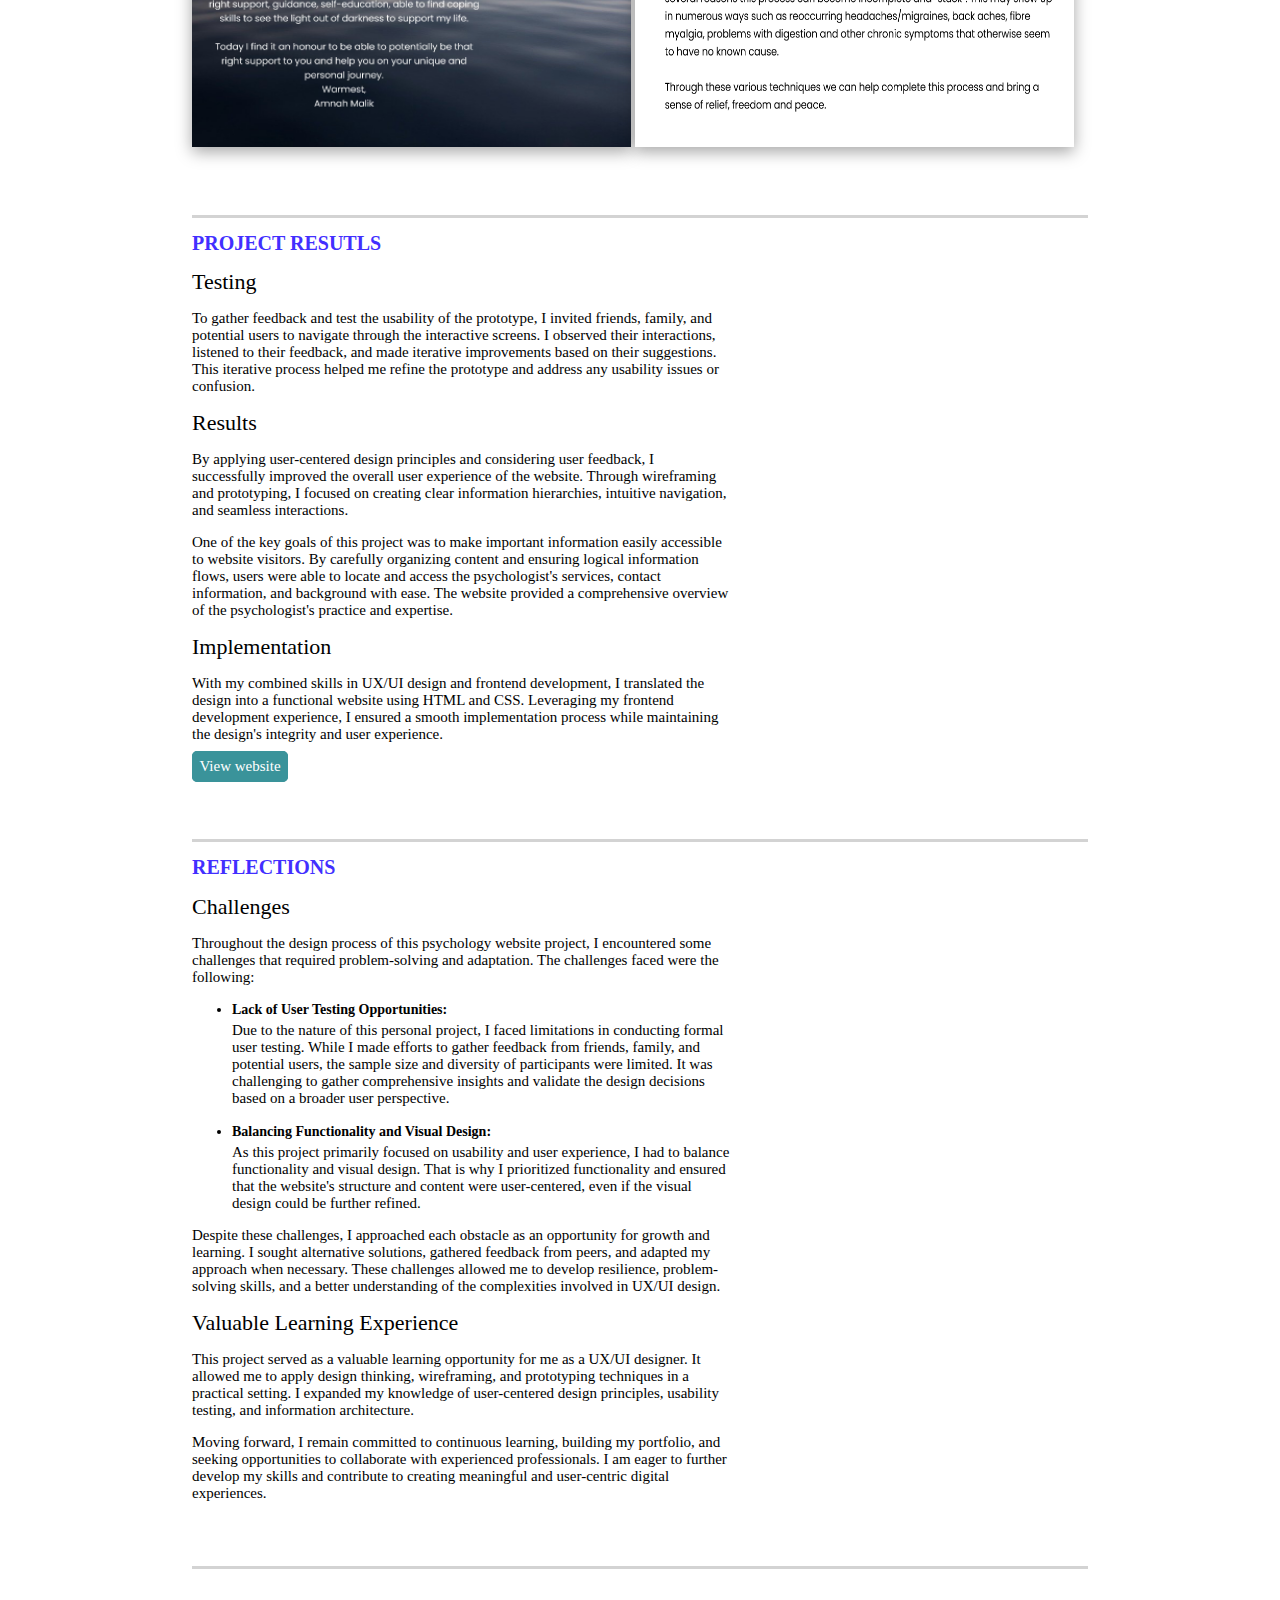
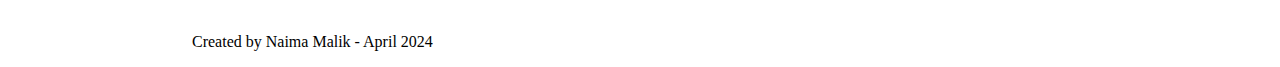
==== commit cbac7cec: "Update design for Bring To Light case study" ====
--- a/bringToLight.html
+++ b/bringToLight.html
@@ -21,227 +21,181 @@
   </head>
   <body>
     <!-- Banner -->
-    <div class="d-flex banner-tree">
-      <h1 class="align-self-center p-4">Case Study: Bring to Light</h1>
+    <div class="heading">
+      <h1>Case Study: Bring to Light</h1>
+      <h2>Profile website design</h2>
+    </div>
+
+    <div class="d-flex banner-laptop justify-content-between">
+      <!--Divider-->
+      <div class="project-short-info">
+        <div class="project-details">
+          <h5>Project Type</h5>
+          <p>Design Challenge</p>
+          <p>Individual Project</p>
+        </div>
+        <div class="project-details">
+          <h5 class="mt-4">Role</h5>
+          <p>UX/UI Designer</p>
+          <p>Web Developer</p>
+        </div>
+      </div>
+
+      <div class="project-short-info">
+        <div class="project-details">
+          <h5>Tools</h5>
+          <p>Figma (Visual & Interface design)</p>
+          <p>Visual Studio Code (Coding)</p>
+        </div>
+        <div class="project-details">
+          <h5 class="mt-4">Duration</h5>
+          <p>One month</p>
+        </div>
+      </div>
+      <img
+        class="laptop-banner"
+        src="./assets/images/Bring-to-light-cover.png"
+        alt="laptop"
+      />
     </div>
 
     <!-- Overview section -->
-    <div class="container launch">
-      <div class="row my-5">
-        <div class="col-md-6 image-styles">
-          <img
-            style="width: 70%"
-            src="./assets/images/rocket.png"
-            alt="Tree and flowers"
-          />
-        </div>
-        <div class="col-md-6 align-self-center mt-2 description">
-          <h2>Project Overview</h2>
-          <p>
-            The aim of this project was to create a visually appealing,
-            user-friendly, and informative website that effectively communicates
-            Amnah's expertise as a psychologist while providing a seamless and
-            engaging experience for visitors seeking mental health support.
-          </p>
-        </div>
-      </div>
-
-      <div class="row my-5">
-        <div class="col-md-6 image-styles">
-          <img style="width: 70%" src="./assets/images/gears.png" alt="" />
-        </div>
-        <div class="col-md-6 align-self-center mt-2 description">
-          <h2>Problem</h2>
-          <p>
-            The initial challenge was to understand the target audience and
-            their needs. Through user research and interviews, we discovered
-            that visitors to the website were often in a vulnerable state,
-            seeking support and guidance for their mental well-being. It was
-            crucial to create a design that exuded trust, compassion, and
-            professionalism, while also facilitating easy access to essential
-            information.
-          </p>
-        </div>
-      </div>
-    </div>
-
-    <!--Divider-->
-    <div class="container-description">
-      <div class="project-details margin-role">
-        <h5>Role</h5>
-        <p>UX/UI Designer</p>
-        <p>Visual Designer</p>
-        <p>UX Researcher</p>
-        <p>Web Developer</p>
-      </div>
-
-      <div class="project-details margin-tools">
-        <h5>Tools</h5>
-        <p>Paper and pen (Note taking and sketching)</p>
-        <p>Figma (Visual & Interface design)</p>
-        <p>Google Meet (Interviews)</p>
-        <p>Visual Studio Code (Coding)</p>
-      </div>
-
-      <div class="project-details margin-duration">
-        <h5>Duration</h5>
-        <p>One month</p>
-      </div>
+    <h1 class="section-title mt-5">BACKGROUND</h1>
+    <div class="d-flex justify-content-between description mt-4">
+      <h1 class="project-heading">Project Overview</h1>
+      <p class="project-paragraph">
+        The aim of this project was to create a visually appealing,
+        user-friendly, and informative website that effectively communicates
+        Amnah's expertise as a psychologist while providing a seamless and
+        engaging experience for visitors seeking mental health support.
+      </p>
+    </div>
+
+    <div class="d-flex justify-content-between description mt-5">
+      <h1 class="project-heading">Problem</h1>
+      <p class="project-paragraph">
+        The initial challenge was to understand the target audience and their
+        needs. Through user research and interviews, we discovered that visitors
+        to the website were often in a vulnerable state, seeking support and
+        guidance for their mental well-being. It was crucial to create a design
+        that exuded trust, compassion, and professionalism, while also
+        facilitating easy access to essential information.
+      </p>
     </div>
 
     <!-- Design process -->
-    <div class="design-process">
-      <h2>Design Process</h2>
+    <div class="d-flex justify-content-between design-process mt-5">
+      <h2 class="align-self-center project-heading">Design Process</h2>
       <img
-        style="width: 80vw"
-        src="./assets/images/Design-process.png"
+        style="width: 42vw"
+        src="./assets/images/design-process.png"
         alt="Design process icons"
       />
     </div>
 
-    <div class="design-grid">
-      <div class="design-grid-description">
-        <div class="icon-styles">
-          <img
-            style="width: 50%"
-            src="./assets/images/heart.png"
-            alt="Red Heart"
-          />
-        </div>
-        <div>
-          <h2>Empathy</h2>
-          <p>
-            To understand the target audience's needs, I conducted extensive
-            research by exploring online forums and engaging in conversations
-            with individuals seeking mental health support. Through this
-            empathetic approach, I gained insights into their pain points,
-            concerns, and preferences. This research served as a foundation for
-            understanding the target audience's challenges and aspirations.
-          </p>
-        </div>
-      </div>
-
-      <div class="design-grid-description">
-        <div class="icon-styles">
-          <img
-            style="width: 50%"
-            src="./assets/images/magnifying-lens.png"
-            alt="magnifying-lens"
-          />
-        </div>
-        <div>
-          <h2>Define</h2>
-          <p>
-            Based on the insights gathered from the empathize phase, I defined
-            the primary goals and requirements for the website. This involved
-            outlining the essential information visitors sought, such as Amnah's
-            qualifications, areas of expertise, and contact details. I also
-            aimed to create a website that would convey a sense of trust,
-            compassion, and professionalism, while also ensuring easy access to
-            critical resources and support.
-          </p>
-        </div>
-      </div>
-
-      <div class="design-grid-description">
-        <div class="icon-styles">
-          <img
-            style="width: 50%"
-            src="./assets/images/idea.png"
-            alt="light bulb"
-          />
-        </div>
-        <div>
-          <h2>Ideate</h2>
-          <p>
-            During the ideation phase, I brainstormed and sketched out various
-            design concepts that aligned with the defined goals and
-            requirements. I explored different visual aesthetics, typography
-            options, and layout structures. I aimed to create a serene and
-            welcoming atmosphere through the use of calming colors and imagery
-            that would resonate with visitors seeking mental health support.
-          </p>
-        </div>
-      </div>
-
-      <div class="design-grid-description">
-        <div class="icon-styles">
-          <img
-            style="width: 50%"
-            src="./assets/images/cogwheels.png"
-            alt="cogwheels"
-          />
-        </div>
-        <div>
-          <h2>Prototype</h2>
-          <p>
-            Using prototyping tools like Figma, I transformed the ideation
-            concepts into interactive prototypes. These prototypes allowed me to
-            visualize the proposed user flow, test the navigation elements, and
-            evaluate the content organization. I shared the prototypes with
-            friends and family, gathering feedback and incorporating their
-            suggestions to refine the design.
-          </p>
-        </div>
-      </div>
-
-      <div class="design-grid-description">
-        <div class="icon-styles">
-          <img
-            style="width: 50%"
-            src="./assets/images/testing.png"
-            alt="testing"
-          />
-        </div>
-        <div>
-          <h2>Test</h2>
-          <p>
-            Through usability testing sessions with potential users, I observed
-            their interactions and solicited feedback to improve the user
-            experience. While I didn't have access to a large sample size, I
-            utilized online platforms and engaged with individuals who
-            volunteered to provide feedback. This iterative process allowed me
-            to make necessary adjustments, ensuring intuitive navigation,
-            readability, and easy access to essential information.
-          </p>
-        </div>
-      </div>
-
-      <div class="design-grid-description">
-        <div class="icon-styles">
-          <img style="width: 60%" src="./assets/images/code.png" alt="Laptop" />
-        </div>
-        <div>
-          <h2>Implement</h2>
-          <p>
-            Using my skills in front-end development, I implemented the UX/UI
-            changes on Amnah's psychologist website. I followed best practices
-            to optimize the website's performance, responsiveness, and
-            accessibility. I also ensured the visual aesthetics, intuitive
-            navigation, and informative content were consistent with the design
-            decisions made during the earlier phases.
-          </p>
-        </div>
-      </div>
-    </div>
+    <div class="design-grid mt-5">
+      <div class="design-grid-description">
+        <img src="./assets/images/heart.png" alt="Red Heart" />
+        <h2>Empathy</h2>
+        <p>
+          To understand the target audience's needs, I conducted extensive
+          research by exploring online forums and engaging in conversations with
+          individuals seeking mental health support. Through this empathetic
+          approach, I gained insights into their pain points, concerns, and
+          preferences. This research served as a foundation for understanding
+          the target audience's challenges and aspirations.
+        </p>
+      </div>
+
+      <div class="design-grid-description">
+        <img src="./assets/images/magnifying-lens.png" alt="magnifying-lens" />
+        <h2>Define</h2>
+        <p>
+          Based on the insights gathered from the empathize phase, I defined the
+          primary goals and requirements for the website. This involved
+          outlining the essential information visitors sought, such as Amnah's
+          qualifications, areas of expertise, and contact details. I also aimed
+          to create a website that would convey a sense of trust, compassion,
+          and professionalism, while also ensuring easy access to critical
+          resources and support.
+        </p>
+      </div>
+
+      <div class="design-grid-description">
+        <img src="./assets/images/idea.png" alt="light bulb" />
+        <h2>Ideate</h2>
+        <p>
+          During the ideation phase, I brainstormed and sketched out various
+          design concepts that aligned with the defined goals and requirements.
+          I explored different visual aesthetics, typography options, and layout
+          structures. I aimed to create a serene and welcoming atmosphere
+          through the use of calming colors and imagery that would resonate with
+          visitors seeking mental health support.
+        </p>
+      </div>
+
+      <div class="design-grid-description">
+        <img src="./assets/images/cogwheels.png" alt="cogwheels" />
+        <h2>Prototype</h2>
+        <p>
+          Using prototyping tools like Figma, I transformed the ideation
+          concepts into interactive prototypes. These prototypes allowed me to
+          visualize the proposed user flow, test the navigation elements, and
+          evaluate the content organization. I shared the prototypes with
+          friends and family, gathering feedback and incorporating their
+          suggestions to refine the design.
+        </p>
+      </div>
+
+      <div class="design-grid-description">
+        <img src="./assets/images/testing.png" alt="testing" />
+        <h2>Test</h2>
+        <p>
+          Through usability testing sessions with potential users, I observed
+          their interactions and solicited feedback to improve the user
+          experience. While I didn't have access to a large sample size, I
+          utilized online platforms and engaged with individuals who volunteered
+          to provide feedback. This iterative process allowed me to make
+          necessary adjustments, ensuring intuitive navigation, readability, and
+          easy access to essential information.
+        </p>
+      </div>
+
+      <div class="design-grid-description">
+        <img src="./assets/images/code.png" alt="Laptop" style="width: 20%" />
+        <h2>Implement</h2>
+        <p>
+          Using my skills in front-end development, I implemented the UX/UI
+          changes on Amnah's psychologist website. I followed best practices to
+          optimize the website's performance, responsiveness, and accessibility.
+          I also ensured the visual aesthetics, intuitive navigation, and
+          informative content were consistent with the design decisions made
+          during the earlier phases.
+        </p>
+      </div>
+    </div>
+
+    <div class="line"></div>
 
     <!--User Flow -->
-    <div class="container mt-5 d-flex flex-column align-items-center">
-      <h1>User Flow</h1>
-      <p style="max-width: 80%">
+    <h1 class="section-title mt-5">PROJECT STRUCTURE</h1>
+    <div class="d-flex justify-content-between user-journey mt-4">
+      <h1 class="project-heading">User Flow</h1>
+      <p class="project-paragraph">
         I constructed a user flowchart to present a visual diagram that
         illustrates the path users will take when interacting with Amnah's
         website. The below diagram depicts the sequence of steps and decision
         points a user encounters, showcasing the different pages and actions
         they engage with during their journey.
       </p>
-      <img src="./assets/images/User_flow.png" style="max-width: 80%" />
-    </div>
+    </div>
+    <img src="./assets/images/User_flow.png" style="width: 95%" />
 
     <!--Sitemap -->
-    <div class="container mt-5 d-flex flex-column align-items-center">
-      <h1>Sitemap</h1>
-      <p style="max-width: 80%">
+
+    <div class="d-flex justify-content-between user-journey mt-5">
+      <h1 class="project-heading">Sitemap</h1>
+      <p class="project-paragraph" style="margin-bottom: 0">
         After understanding the user flow, I created a sitemap to aid in
         planning and organizing the website's information architecture,
         navigation, and user experience. This strategy serves as a blueprint
@@ -252,38 +206,33 @@
         indicating the primary navigation menu (Landing page) and secondary
         menus.
       </p>
-      <img src="./assets/images/Sitemap.png" style="width: 80%" />
-    </div>
+    </div>
+    <img
+      src="./assets/images/Sitemap.png"
+      style="width: 100%; transform: scale(0.8)"
+    />
+
+    <div class="line"></div>
 
     <!--Style Guide -->
-    <div class="container mt-5 d-flex flex-column align-items-center">
-      <h1 class="mb-4">Style guide</h1>
-      <img
-        class="mb-3"
-        src="./assets/images/Style_guide1.png"
-        style="width: 60%"
-      />
-      <img
-        class="mb-3"
-        src="./assets/images/Style_guide2.png"
-        style="width: 60%"
-      />
-      <img
-        class="mt-3"
-        src="./assets/images/Style_guide3.png"
-        style="width: 60%"
-      />
-      <img
-        class="mt-3"
-        src="./assets/images/Style_guide4.png"
-        style="width: 60%"
-      />
+    <h1 class="section-title mt-5">DESIGN SOLUTIONS</h1>
+    <div class="style-guide">
+      <h1 class="project-heading mt-4">Style guide</h1>
+      <div class="d-flex mt-2">
+        <img src="./assets/images/Style_guide1.png" />
+        <img src="./assets/images/Style_guide2.png" />
+      </div>
+
+      <div class="d-flex">
+        <img src="./assets/images/Style_guide3.png" />
+        <img src="./assets/images/Style_guide4.png" />
+      </div>
     </div>
 
     <!--Wireframes-->
-    <div class="container mt-5 d-flex flex-column align-items-center">
-      <h1 class="mb-4">Wireframes</h1>
-      <p style="max-width: 80%">
+    <div class="d-flex justify-content-between wire-proto-frames mt-5">
+      <h1 class="project-heading">Wireframes</h1>
+      <p class="project-paragraph">
         During the design process for Amnah's psychology website, I created
         low-fidelity wireframes to establish the basic structure and layout of
         the user interface. Using Figma, I created wireframes for key pages such
@@ -292,16 +241,19 @@
         the essential content elements and overall layout without getting into
         visual design details.
       </p>
-      <img
-        class="mb-2"
-        src="./assets/images/Wireframes.png"
-        style="width: 80%"
-      />
-    </div>
-
-    <div class="container mt-5 d-flex flex-column align-items-center">
-      <h1 class="mb-4">Prototype</h1>
-      <p style="max-width: 80%">
+    </div>
+    <div class="prototype d-flex justify-content-between mt-3">
+      <img src="./assets/images/Wireframe-landingpage.png" />
+      <img src="./assets/images/Wireframe-bottom.png" />
+    </div>
+    <div class="d-flex justify-content-between prototype mt-4">
+      <img src="./assets/images/Wireframe-info.png" />
+      <img src="./assets/images/Wireframe-contact.png" />
+    </div>
+
+    <div class="d-flex justify-content-between wire-proto-frames mt-5">
+      <h1 class="project-heading">Prototype</h1>
+      <p class="project-paragraph">
         As part of the design process for the psychology website, I created an
         interactive prototype to bring the wireframes to life and provide a more
         tangible representation of the user experience. Using the prototyping
@@ -310,114 +262,147 @@
         users would navigate through the website and interact with different
         features like the contact form.
       </p>
-      <img
-        class="mb-3"
-        src="./assets/images/Prototype.png"
-        style="width: 80%"
-      />
-    </div>
-
-    <!--Testing-->
-    <div class="container mt-5 d-flex flex-column align-items-center">
-      <h1 class="mb-4">Testing</h1>
-      <p style="max-width: 80%">
-        To gather feedback and test the usability of the prototype, I invited
-        friends, family, and potential users to navigate through the interactive
-        screens. I observed their interactions, listened to their feedback, and
-        made iterative improvements based on their suggestions. This iterative
-        process helped me refine the prototype and address any usability issues
-        or confusion.
-      </p>
-    </div>
-
-    <!--Results-->
-    <div class="container mt-5 d-flex flex-column align-items-center">
-      <h1 class="mb-4">Results</h1>
-      <p style="max-width: 80%">
-        By applying user-centered design principles and considering user
-        feedback, I successfully improved the overall user experience of the
-        website. Through wireframing and prototyping, I focused on creating
-        clear information hierarchies, intuitive navigation, and seamless
-        interactions.
-      </p>
-      <p style="max-width: 80%">
-        One of the key goals of this project was to make important information
-        easily accessible to website visitors. By carefully organizing content
-        and ensuring logical information flows, users were able to locate and
-        access the psychologist's services, contact information, and background
-        with ease. The website provided a comprehensive overview of the
-        psychologist's practice and expertise.
-      </p>
-    </div>
-
-    <!--Implementation-->
-    <div class="container mt-5 d-flex flex-column align-items-center">
-      <h1 class="mb-4">Implementation</h1>
-      <p style="max-width: 80%">
-        With my combined skills in UX/UI design and frontend development, I
-        translated the design into a functional website using HTML and CSS.
-        Leveraging my frontend development experience, I ensured a smooth
-        implementation process while maintaining the design's integrity and user
-        experience.
-      </p>
-      <button type="button" class="btn btn-primary active">
-        <a href="https://bringtolight.ca/" target="_blank">Bring to Light</a>
-      </button>
-    </div>
-
+    </div>
+    <div class="d-flex justify-content-between prototype mt-3">
+      <img src="./assets/images/LandingPage.png" />
+      <img src="./assets/images/prototype-bottom.png" />
+    </div>
+
+    <div class="d-flex justify-content-between prototype mt-4">
+      <img src="./assets/images/prototype-landing-page.png" />
+      <img src="./assets/images/Mindfullness.png" />
+    </div>
+
+    <div class="line"></div>
+
+    <h1 class="section-title mt-5">PROJECT RESUTLS</h1>
+
+    <div class="">
+      <!--Testing-->
+      <div class="d-flex justify-content-between mt-5 project-results">
+        <h1 class="project-heading">Testing</h1>
+        <p class="project-paragraph">
+          To gather feedback and test the usability of the prototype, I invited
+          friends, family, and potential users to navigate through the
+          interactive screens. I observed their interactions, listened to their
+          feedback, and made iterative improvements based on their suggestions.
+          This iterative process helped me refine the prototype and address any
+          usability issues or confusion.
+        </p>
+      </div>
+
+      <!--Results-->
+      <div class="d-flex justify-content-between mt-4 project-results">
+        <h1 class="project-heading">Results</h1>
+        <div class="d-flex flex-column project-paragraph">
+          <p style="font-weight: 300; font-size: 15px">
+            By applying user-centered design principles and considering user
+            feedback, I successfully improved the overall user experience of the
+            website. Through wireframing and prototyping, I focused on creating
+            clear information hierarchies, intuitive navigation, and seamless
+            interactions.
+          </p>
+          <p style="font-weight: 300; font-size: 15px">
+            One of the key goals of this project was to make important
+            information easily accessible to website visitors. By carefully
+            organizing content and ensuring logical information flows, users
+            were able to locate and access the psychologist's services, contact
+            information, and background with ease. The website provided a
+            comprehensive overview of the psychologist's practice and expertise.
+          </p>
+        </div>
+      </div>
+
+      <!--Implementation-->
+      <div class="d-flex justify-content-between mt-4 project-results">
+        <h1 class="project-heading">Implementation</h1>
+        <div class="d-flex flex-column project-paragraph">
+          <p style="font-weight: 300; font-size: 15px">
+            With my combined skills in UX/UI design and frontend development, I
+            translated the design into a functional website using HTML and CSS.
+            Leveraging my frontend development experience, I ensured a smooth
+            implementation process while maintaining the design's integrity and
+            user experience.
+          </p>
+          <a
+            class="align-self-end"
+            href="https://bringtolight.ca/"
+            target="_blank"
+            >View website</a
+          >
+        </div>
+      </div>
+    </div>
+
+    <div class="line"></div>
+
+    <h1 class="section-title mt-5">REFLECTIONS</h1>
     <!--Challenges -->
-    <div class="container mt-5 d-flex flex-column align-items-center">
-      <h1 class="mb-4">Challenges</h1>
-      <p style="max-width: 80%">
-        Throughout the design process of this psychology website project, I
-        encountered some challenges that required problem-solving and
-        adaptation. The challenges faced were the following:
-      </p>
-      <ul style="max-width: 80%">
-        <li>
-          <p>Lack of User Testing Opportunities:</p>
-          Due to the nature of this personal project, I faced limitations in
-          conducting formal user testing. While I made efforts to gather
-          feedback from friends, family, and potential users, the sample size
-          and diversity of participants were limited. It was challenging to
-          gather comprehensive insights and validate the design decisions based
-          on a broader user perspective.
-        </li>
-        <li>
-          <p>Balancing Functionality and Visual Design:</p>
-          As this project primarily focused on usability and user experience, I
-          had to balance functionality and visual design. That is why I
-          prioritized functionality and ensured that the website's structure and
-          content were user-centered, even if the visual design could be further
-          refined.
-        </li>
-      </ul>
-      <p style="max-width: 80%">
-        Despite these challenges, I approached each obstacle as an opportunity
-        for growth and learning. I sought alternative solutions, gathered
-        feedback from peers, and adapted my approach when necessary. These
-        challenges allowed me to develop resilience, problem-solving skills, and
-        a better understanding of the complexities involved in UX/UI design.
-      </p>
+    <div class="d-flex justify-content-between mt-5 project-results">
+      <h1 class="project-heading">Challenges</h1>
+      <div class="d-flex flex-column project-paragraph">
+        <p style="font-weight: 300; font-size: 15px">
+          Throughout the design process of this psychology website project, I
+          encountered some challenges that required problem-solving and
+          adaptation. The challenges faced were the following:
+        </p>
+        <ul>
+          <li>
+            <p style="margin-bottom: 4px">
+              Lack of User Testing Opportunities:
+            </p>
+            Due to the nature of this personal project, I faced limitations in
+            conducting formal user testing. While I made efforts to gather
+            feedback from friends, family, and potential users, the sample size
+            and diversity of participants were limited. It was challenging to
+            gather comprehensive insights and validate the design decisions
+            based on a broader user perspective.
+          </li>
+          <li style="margin-top: 16px">
+            <p style="margin-bottom: 4px">
+              Balancing Functionality and Visual Design:
+            </p>
+            As this project primarily focused on usability and user experience,
+            I had to balance functionality and visual design. That is why I
+            prioritized functionality and ensured that the website's structure
+            and content were user-centered, even if the visual design could be
+            further refined.
+          </li>
+        </ul>
+        <p style="font-weight: 300; font-size: 15px">
+          Despite these challenges, I approached each obstacle as an opportunity
+          for growth and learning. I sought alternative solutions, gathered
+          feedback from peers, and adapted my approach when necessary. These
+          challenges allowed me to develop resilience, problem-solving skills,
+          and a better understanding of the complexities involved in UX/UI
+          design.
+        </p>
+      </div>
     </div>
 
     <!--Learnings-->
-    <div class="container mt-5 d-flex flex-column align-items-center">
-      <h1 class="mb-4">Valuable Learning Experience</h1>
-      <p style="max-width: 80%">
-        This project served as a valuable learning opportunity for me as a UX/UI
-        designer. It allowed me to apply design thinking, wireframing, and
-        prototyping techniques in a practical setting. I expanded my knowledge
-        of user-centered design principles, usability testing, and information
-        architecture.
-      </p>
-      <p style="max-width: 80%">
-        Moving forward, I remain committed to continuous learning, building my
-        portfolio, and seeking opportunities to collaborate with experienced
-        professionals. I am eager to further develop my skills and contribute to
-        creating meaningful and user-centric digital experiences.
-      </p>
-    </div>
+    <div class="d-flex justify-content-between mt-4 project-results">
+      <h1 class="project-heading">Valuable Learning Experience</h1>
+      <div class="d-flex flex-column project-paragraph">
+        <p style="font-weight: 300; font-size: 15px">
+          This project served as a valuable learning opportunity for me as a
+          UX/UI designer. It allowed me to apply design thinking, wireframing,
+          and prototyping techniques in a practical setting. I expanded my
+          knowledge of user-centered design principles, usability testing, and
+          information architecture.
+        </p>
+        <p style="font-weight: 300; font-size: 15px">
+          Moving forward, I remain committed to continuous learning, building my
+          portfolio, and seeking opportunities to collaborate with experienced
+          professionals. I am eager to further develop my skills and contribute
+          to creating meaningful and user-centric digital experiences.
+        </p>
+      </div>
+    </div>
+
+    <div class="line"></div>
+
+    <footer>Created by Naima Malik - April 2024</footer>
 
     <!-- Bootstrap JavaScript -->
     <script
--- a/bringToLight.css
+++ b/bringToLight.css
@@ -1,121 +1,213 @@
 @import url("https://fonts.googleapis.com/css?family=Poppins:400,500,700");
 
-.banner-tree {
-  background-image: url("./assets/images/tree.jpg");
-  width: 100%;
-  height: 90%;
-  background-attachment: fixed;
-}
-
-.banner-tree h1 {
-  font-size: 2rem;
-  background: rgba(0, 0, 0, 0.2);
-  color: #fff;
-  font-weight: bold;
-}
-
+body {
+  width: 70%;
+  margin: auto;
+}
+
+.heading {
+  margin-top: 4rem;
+}
+
+.laptop-banner {
+  width: 50%;
+}
+
+/* Divider */
 .container-description {
   display: flex;
   justify-content: space-around;
 }
 
-.margin-role {
-  margin-left: -2rem;
-}
-
-.margin-tools {
-  margin-left: -8rem;
-}
-
-.margin-duration {
-  margin-left: -10rem;
-}
-
-.image-styles {
-  display: flex;
-  flex-direction: column;
-  align-items: center;
-}
-
-.description {
-  width: 40%;
-}
+.project-details h5,
+p {
+  font-size: 14px;
+  font-weight: bold;
+}
+
+.project-details p {
+  font-weight: 100;
+}
+
+.project-short-info {
+  margin-top: 4rem;
+}
+
+.project-heading {
+  font-size: 22px;
+  font-weight: 400;
+}
+.project-paragraph {
+  font-size: 15px;
+  font-weight: 300;
+  width: 60%;
+}
+
 .description h2 {
-  font-weight: 300;
-}
-.description p {
-  color: gray;
+  font-size: 20px;
+}
+
+/* Overview */
+
+.section-title {
+  font-size: 20px;
+  color: #422fff;
 }
 
 /* Design Process */
 .design-process {
-  margin-top: 5rem;
-  margin-bottom: 4rem;
-  margin-left: 10rem;
   font-size: 1.1rem;
-  display: flex;
-  flex-direction: column;
-}
-
-.design-process h2 {
-  font-weight: 300;
 }
 
 .design-grid {
   display: grid;
   grid-template-columns: 1fr 1fr 1fr;
-  width: 85%;
-  margin-left: auto;
-  margin-right: auto;
 }
 
 .design-grid h2 {
+  font-size: 19px;
   font-weight: 200;
 }
 
 .design-grid p {
-  color: gray;
+  font-weight: 300;
 }
 
 .design-grid-description {
-  display: flex;
-}
-
-.icon-styles {
-  display: flex;
-  flex-direction: column;
-  align-items: center;
-}
-
-.user-flow {
-  display: flex;
+  padding: 1rem 1rem 1rem 0;
+}
+
+.design-grid-description img {
+  width: 10%;
+  margin-bottom: 10px;
+}
+
+/* Horizontal Line */
+
+.line {
+  border-bottom: 3px solid lightgray;
+  margin-top: 4rem;
+}
+
+/* Style Guide */
+.style-guide {
+  box-shadow: rgba(0, 0, 0, 0.35) 0px 5px 15px;
+  padding: 0.5rem 1rem 1rem;
+}
+.style-guide img {
+  width: 50%;
+}
+
+/* Wireframes and prototypes */
+.wire-proto-frames p {
+  width: 49%;
+}
+
+.prototype img {
+  width: 49%;
+  height: 27.5rem;
+  box-shadow: rgba(0, 0, 0, 0.35) 0px 5px 15px;
 }
 
 /* Buttons */
-.btn.btn-primary.active {
+
+a {
+  color: #fff;
+  text-decoration: none;
+  text-align: center;
+  background-color: #3a939a;
+  border: 1px solid #3a939a;
+  border-radius: 5px;
+  width: 20%;
+  padding: 0.4rem;
+
+  width: 28%;
+}
+a:hover {
+  color: #3a939a;
   background-color: #fff;
-  border-color: #3a939a;
-}
-
-.btn a {
-  color: #3a939a;
-  text-decoration: none;
-}
-.btn a:hover {
-  color: #fff;
-}
-.btn.btn-primary.active:hover {
-  background-color: #3a939a;
-  border-color: #747575;
-}
-
-h1 {
-  font-weight: 300;
+}
+
+footer {
+  margin: 4rem 0 1rem;
 }
 
 /* Breakpoints Media queries*/
-@media (max-width: 767.98px) {
-  .launch {
+@media (max-width: 980px) {
+  .heading h1,
+  h2 {
+    font-size: 20px;
     text-align: center;
   }
-}
+
+  .section-title {
+    text-align: center;
+  }
+
+  .banner-laptop {
+    flex-direction: column-reverse;
+    align-items: center;
+  }
+
+  .project-details {
+    display: flex;
+    flex-direction: column;
+    align-items: center;
+    padding: 0;
+  }
+  .project-short-info {
+    margin-top: 1rem;
+  }
+  .project-paragraph {
+    width: 100%;
+  }
+
+  .description {
+    flex-direction: column;
+    align-items: center;
+  }
+
+  /* Design Process */
+  .design-process {
+    flex-direction: column;
+  }
+  .design-process img {
+    width: 100%;
+  }
+
+  .design-grid {
+    display: inline;
+  }
+
+  /* User Journey */
+  .user-journey {
+    flex-direction: column;
+    align-items: center;
+  }
+
+  /* Wireframes and Protypes */
+  .wire-proto-frames {
+    flex-direction: column;
+    align-items: center;
+  }
+  .wire-proto-frames p {
+    width: 100%;
+  }
+
+  .prototype img {
+    height: 18rem;
+  }
+
+  /* Results */
+  .project-results {
+    flex-direction: column;
+    align-items: center;
+    width: 100%;
+  }
+}
+
+@media (max-width: 1100px) {
+  .laptop-banner {
+    height: 16rem;
+  }
+}
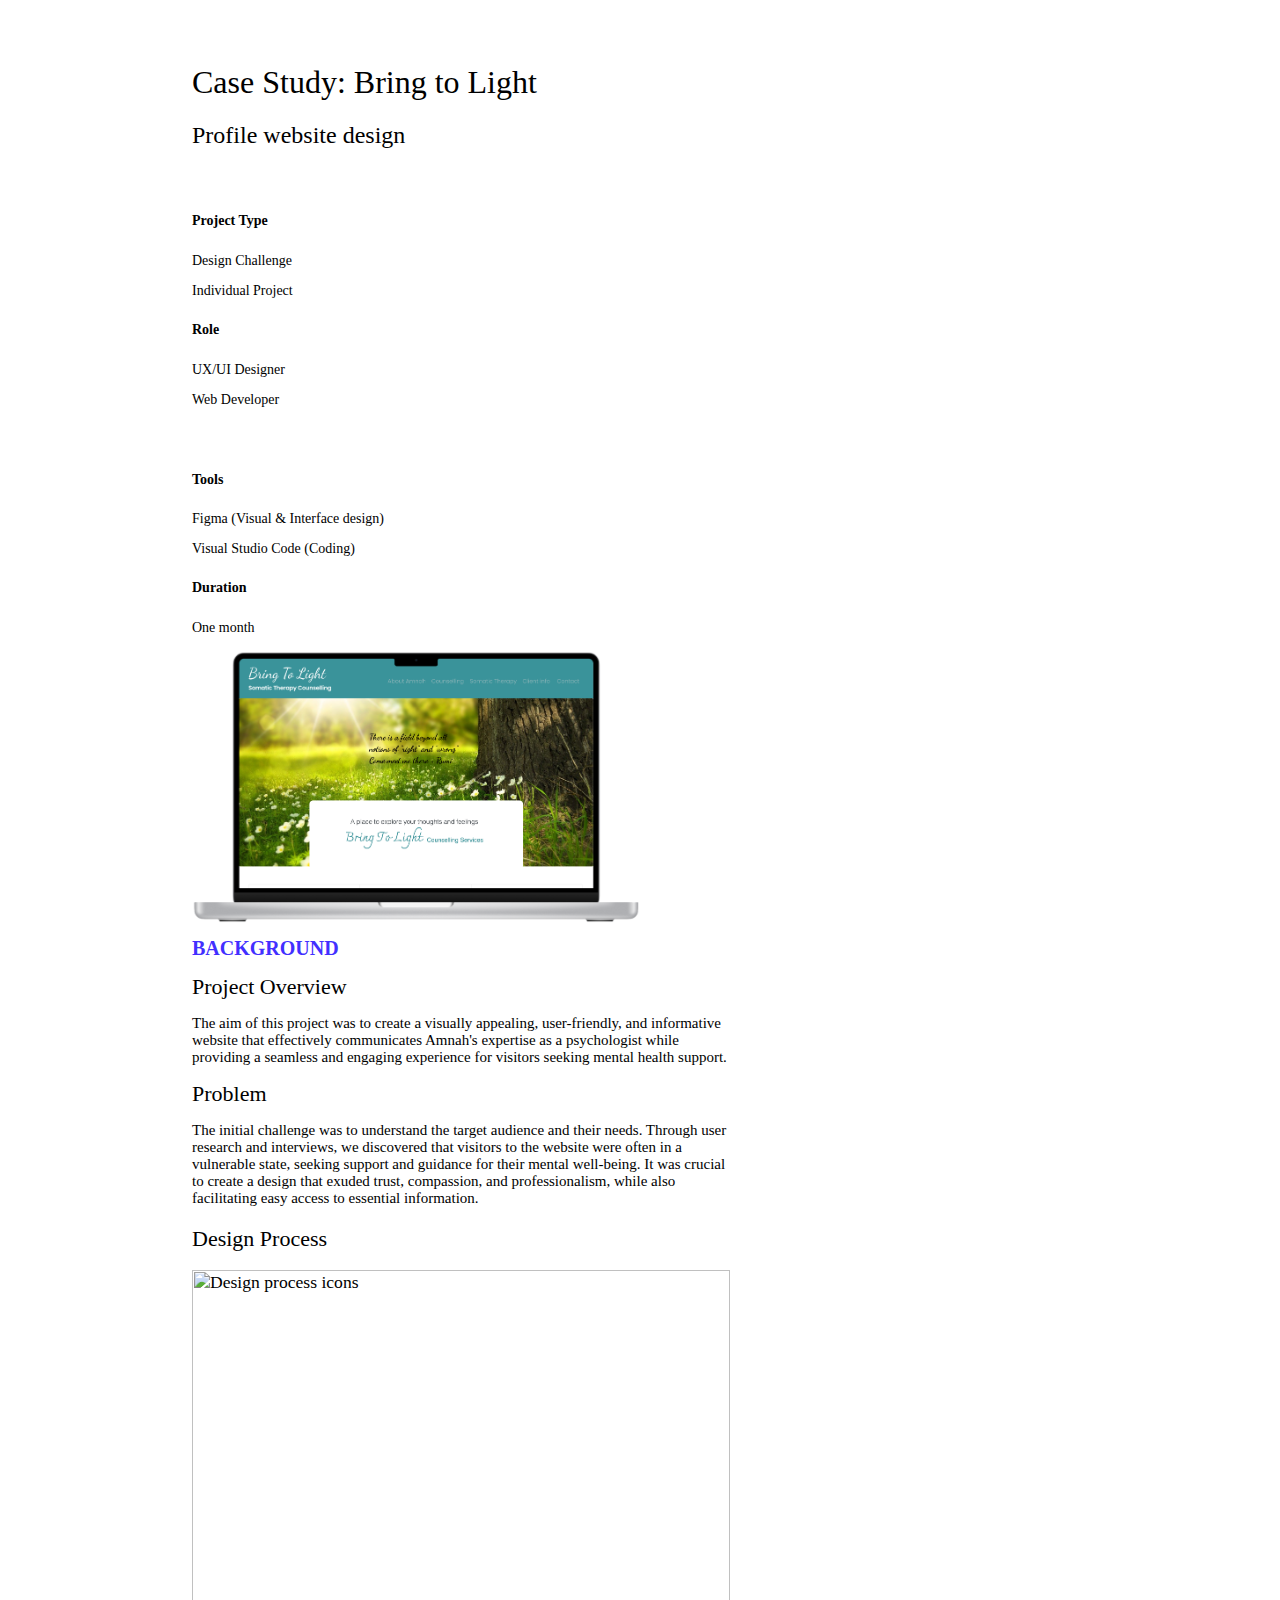
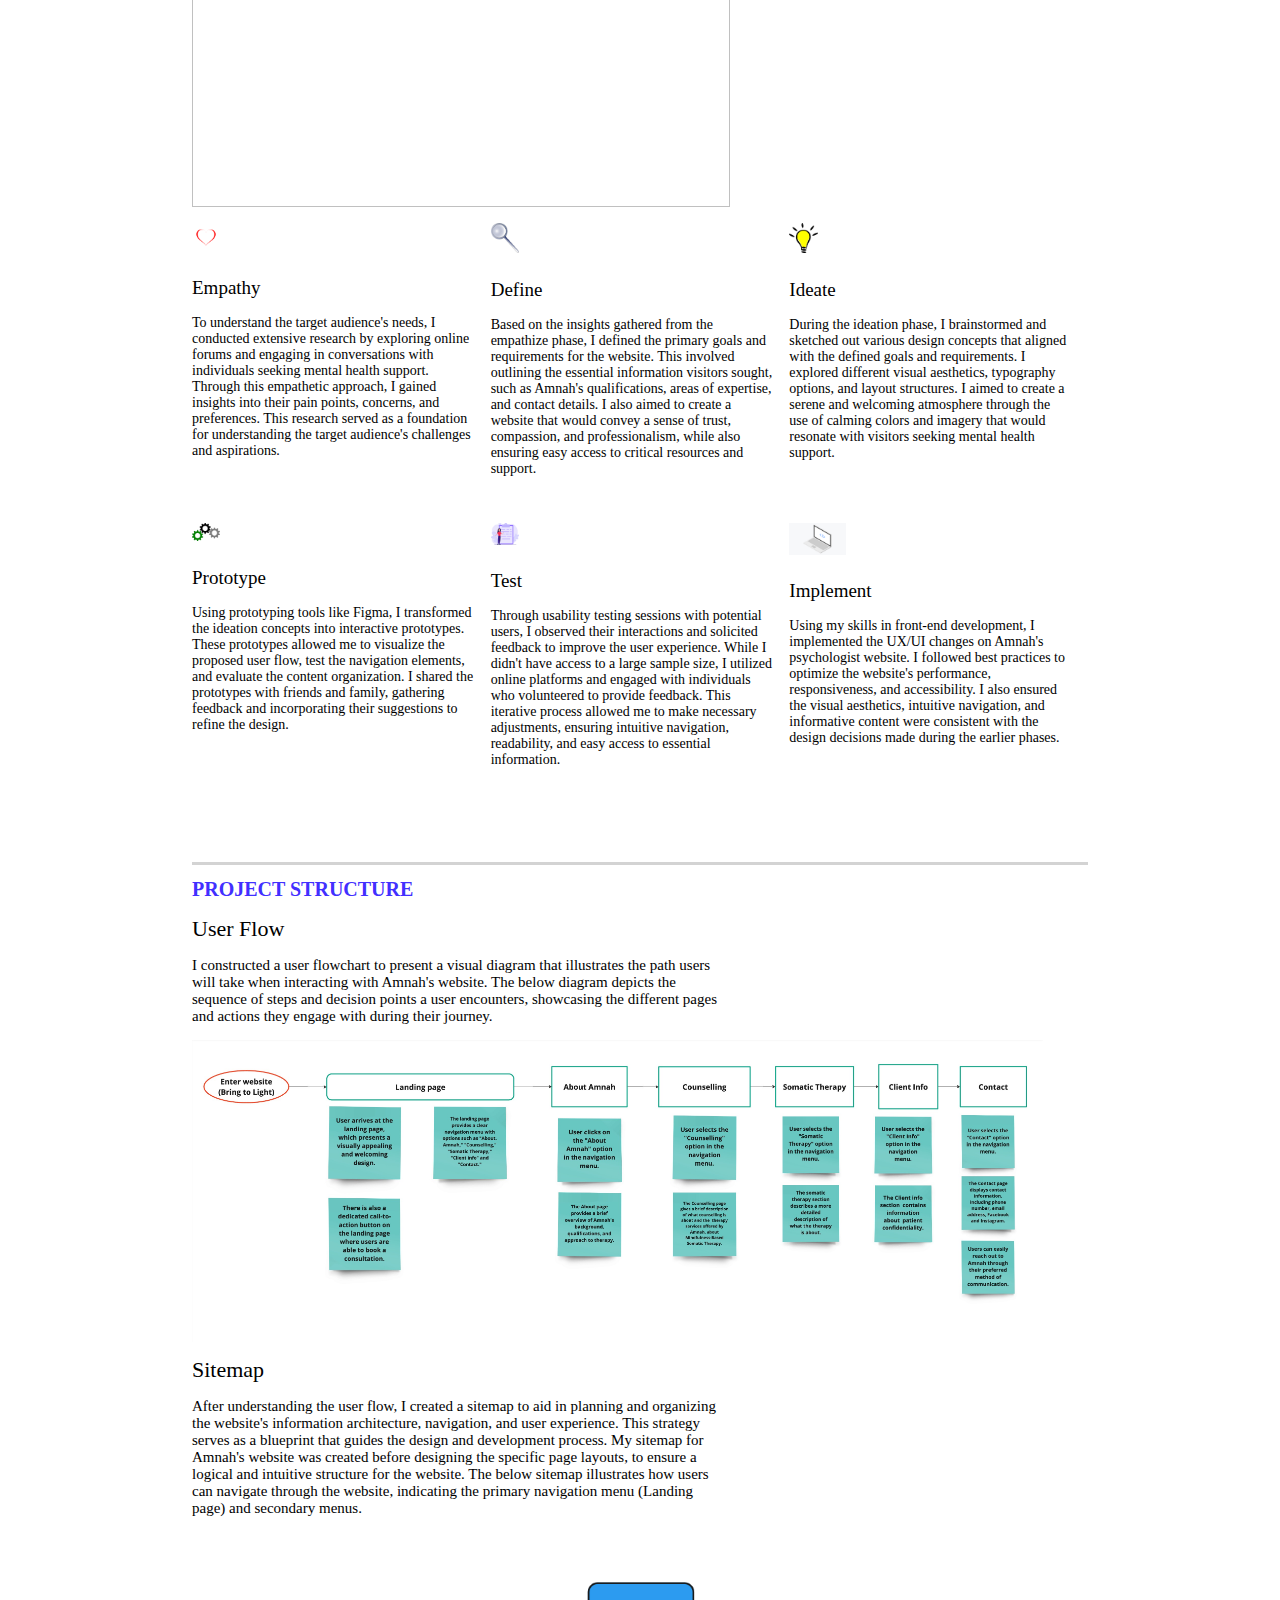
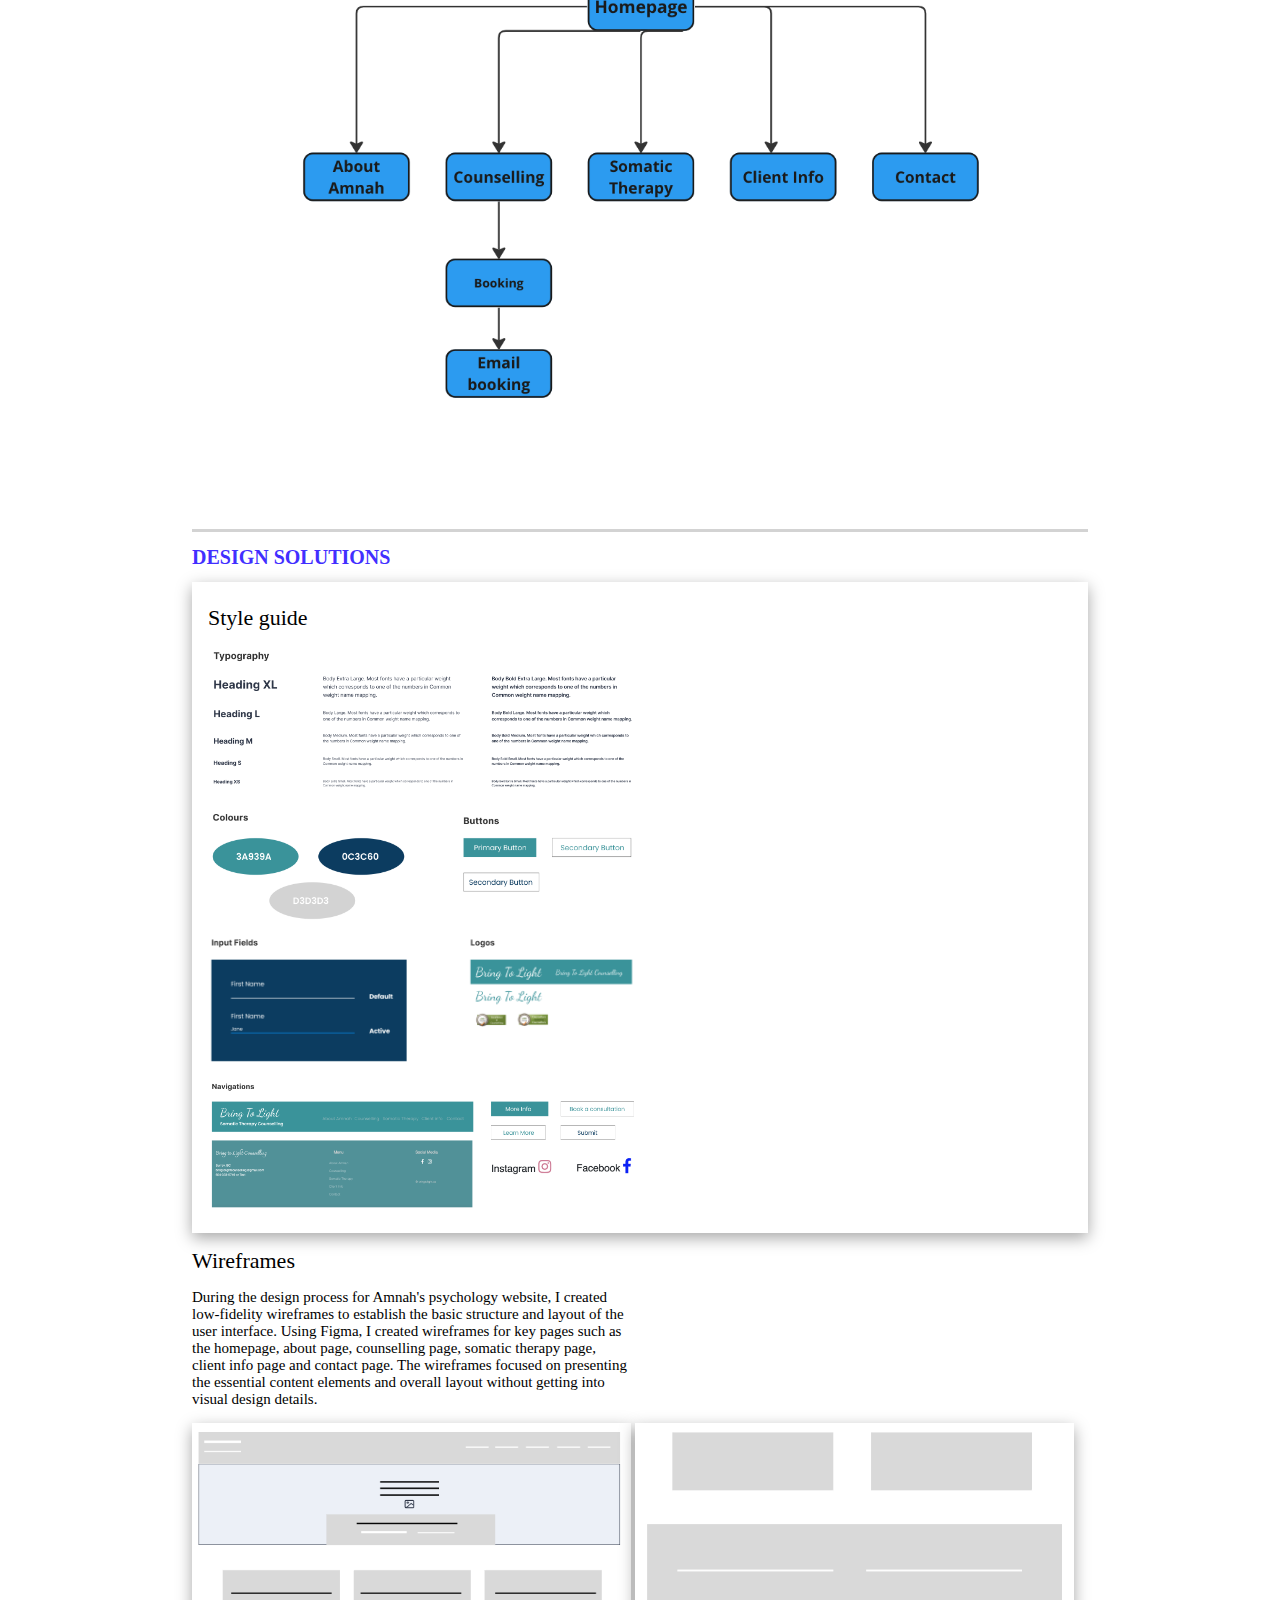
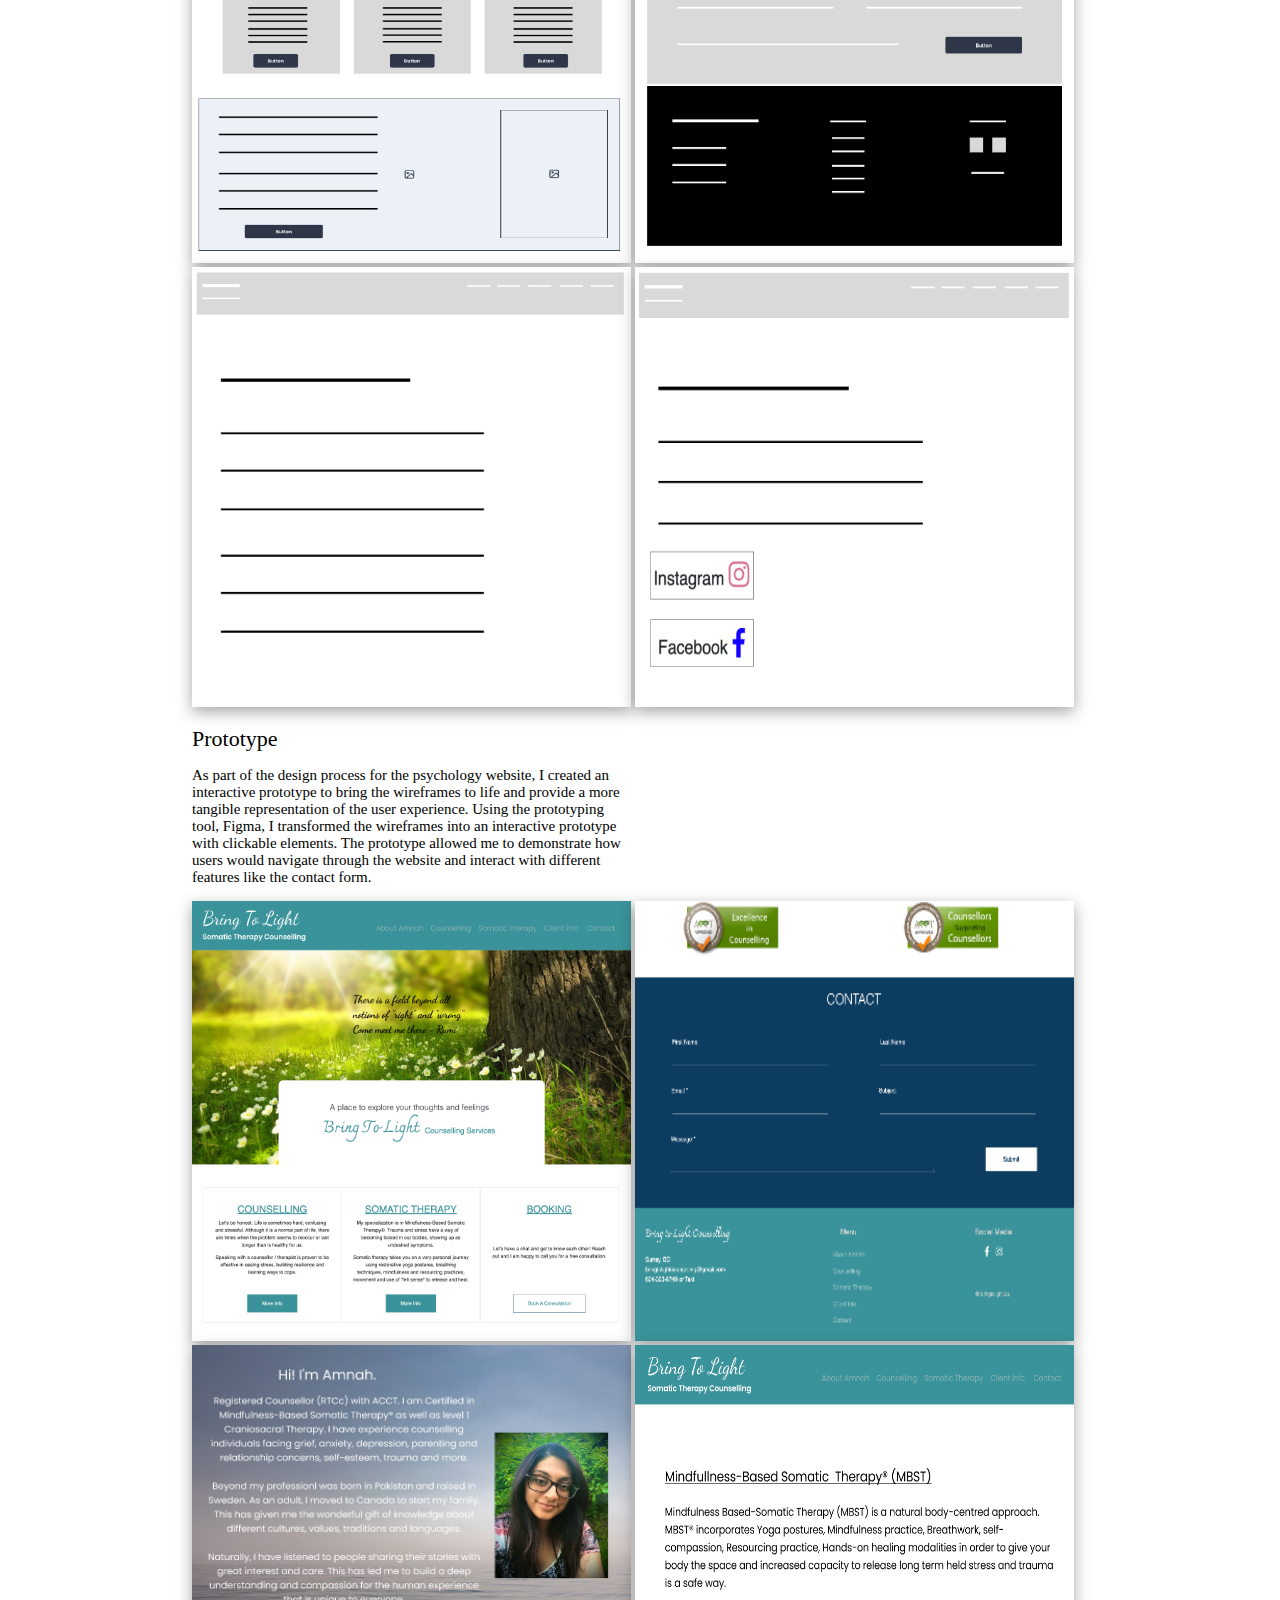
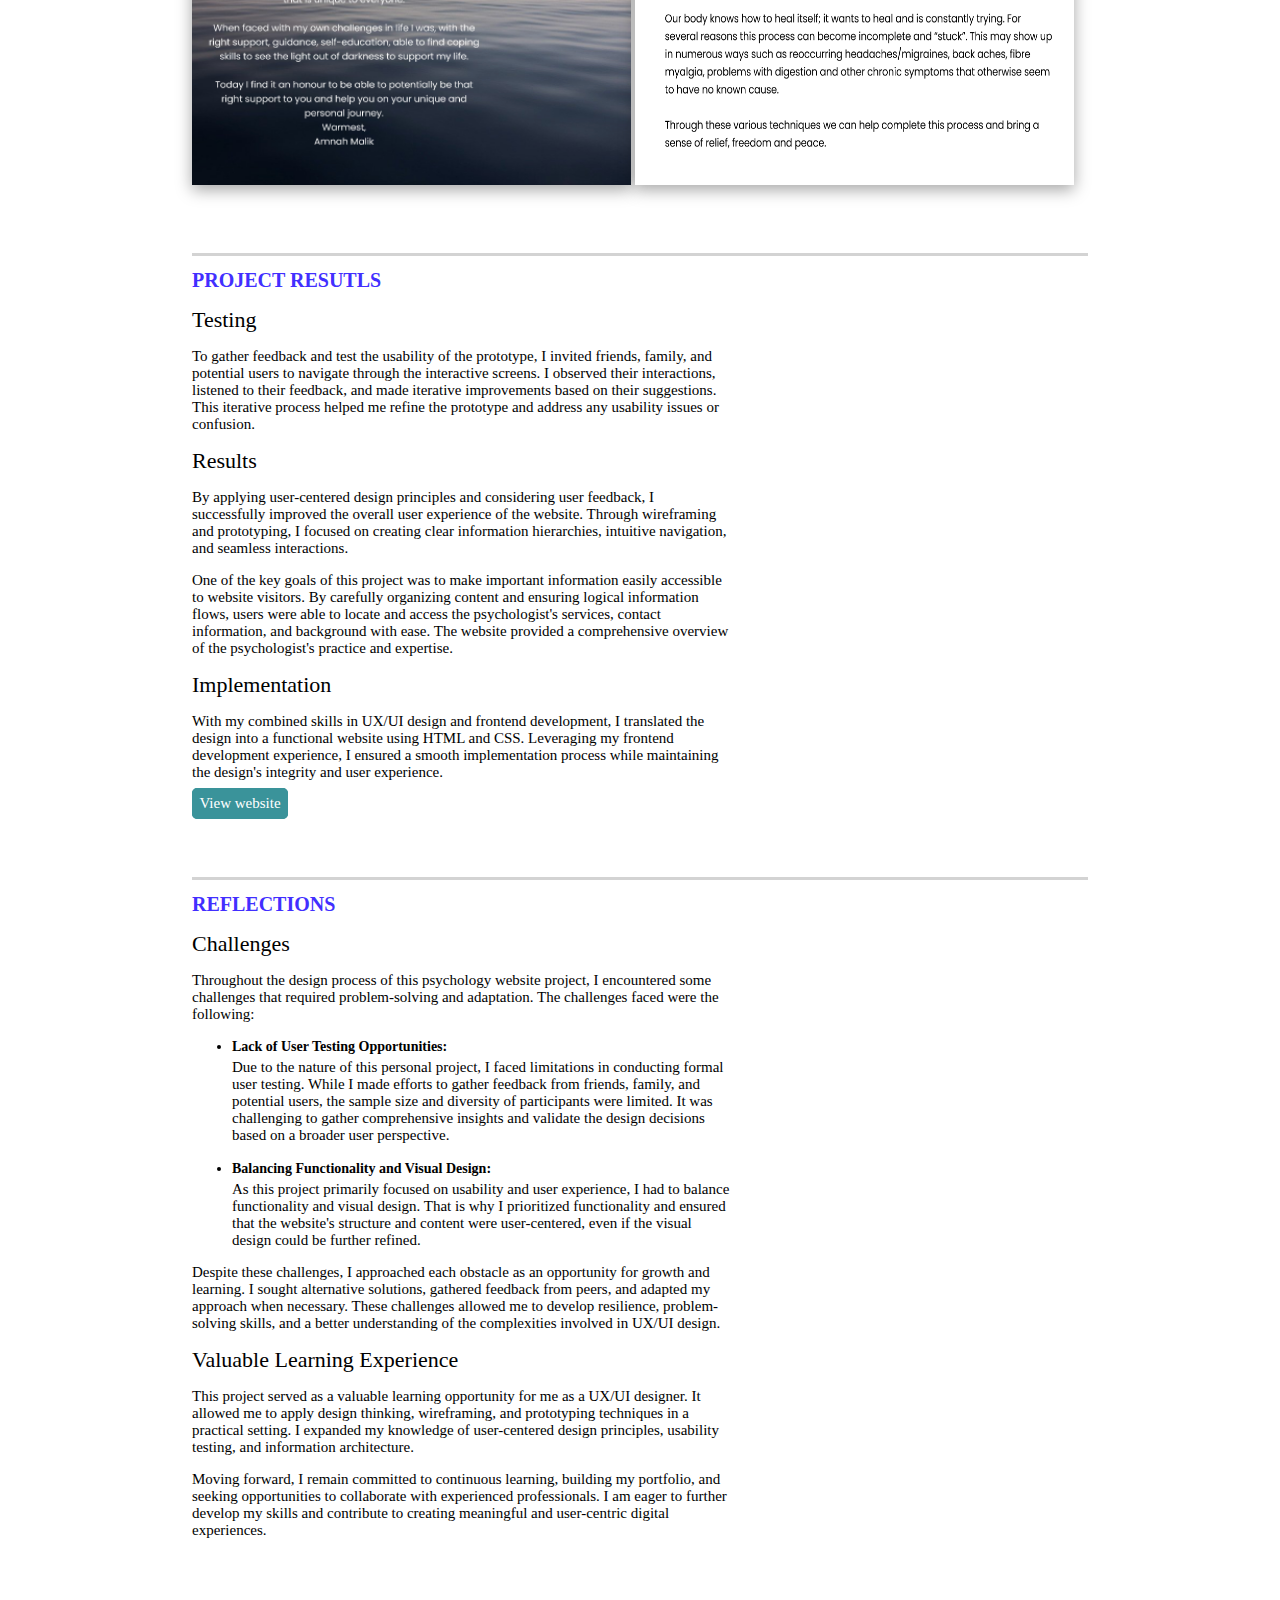
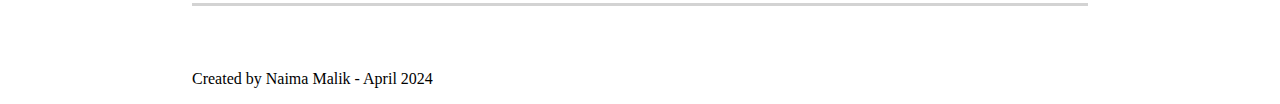
==== commit 9ed88c67: "Replace user flow image" ====
--- a/bringToLight.html
+++ b/bringToLight.html
@@ -189,7 +189,7 @@
         they engage with during their journey.
       </p>
     </div>
-    <img src="./assets/images/User_flow.png" style="width: 95%" />
+    <img src="./assets/images/Dance-App-User_flow.jpg" style="width: 95%" />
 
     <!--Sitemap -->
 
--- a/bringToLight.css
+++ b/bringToLight.css
@@ -7,6 +7,12 @@
 
 .heading {
   margin-top: 4rem;
+}
+.heading h1 {
+  font-weight: 300;
+}
+.heading h2 {
+  font-weight: 100;
 }
 
 .laptop-banner {
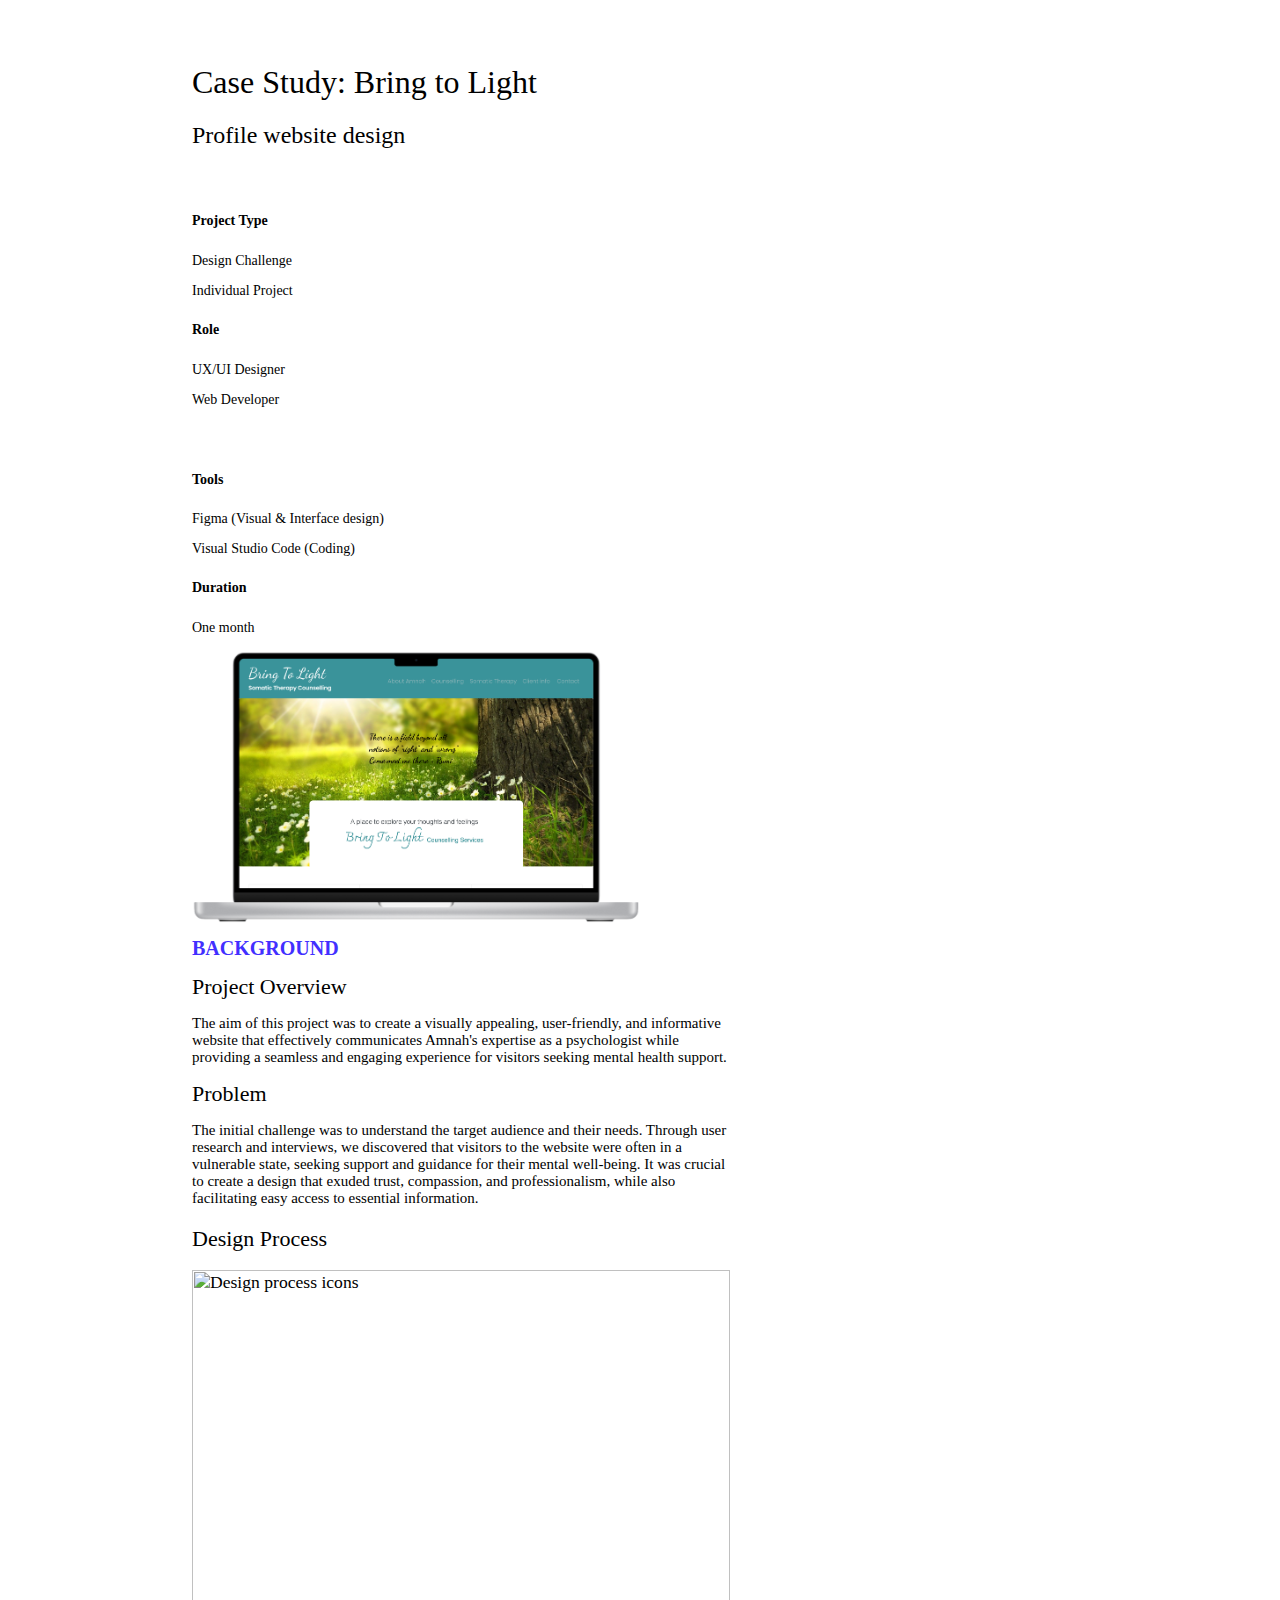
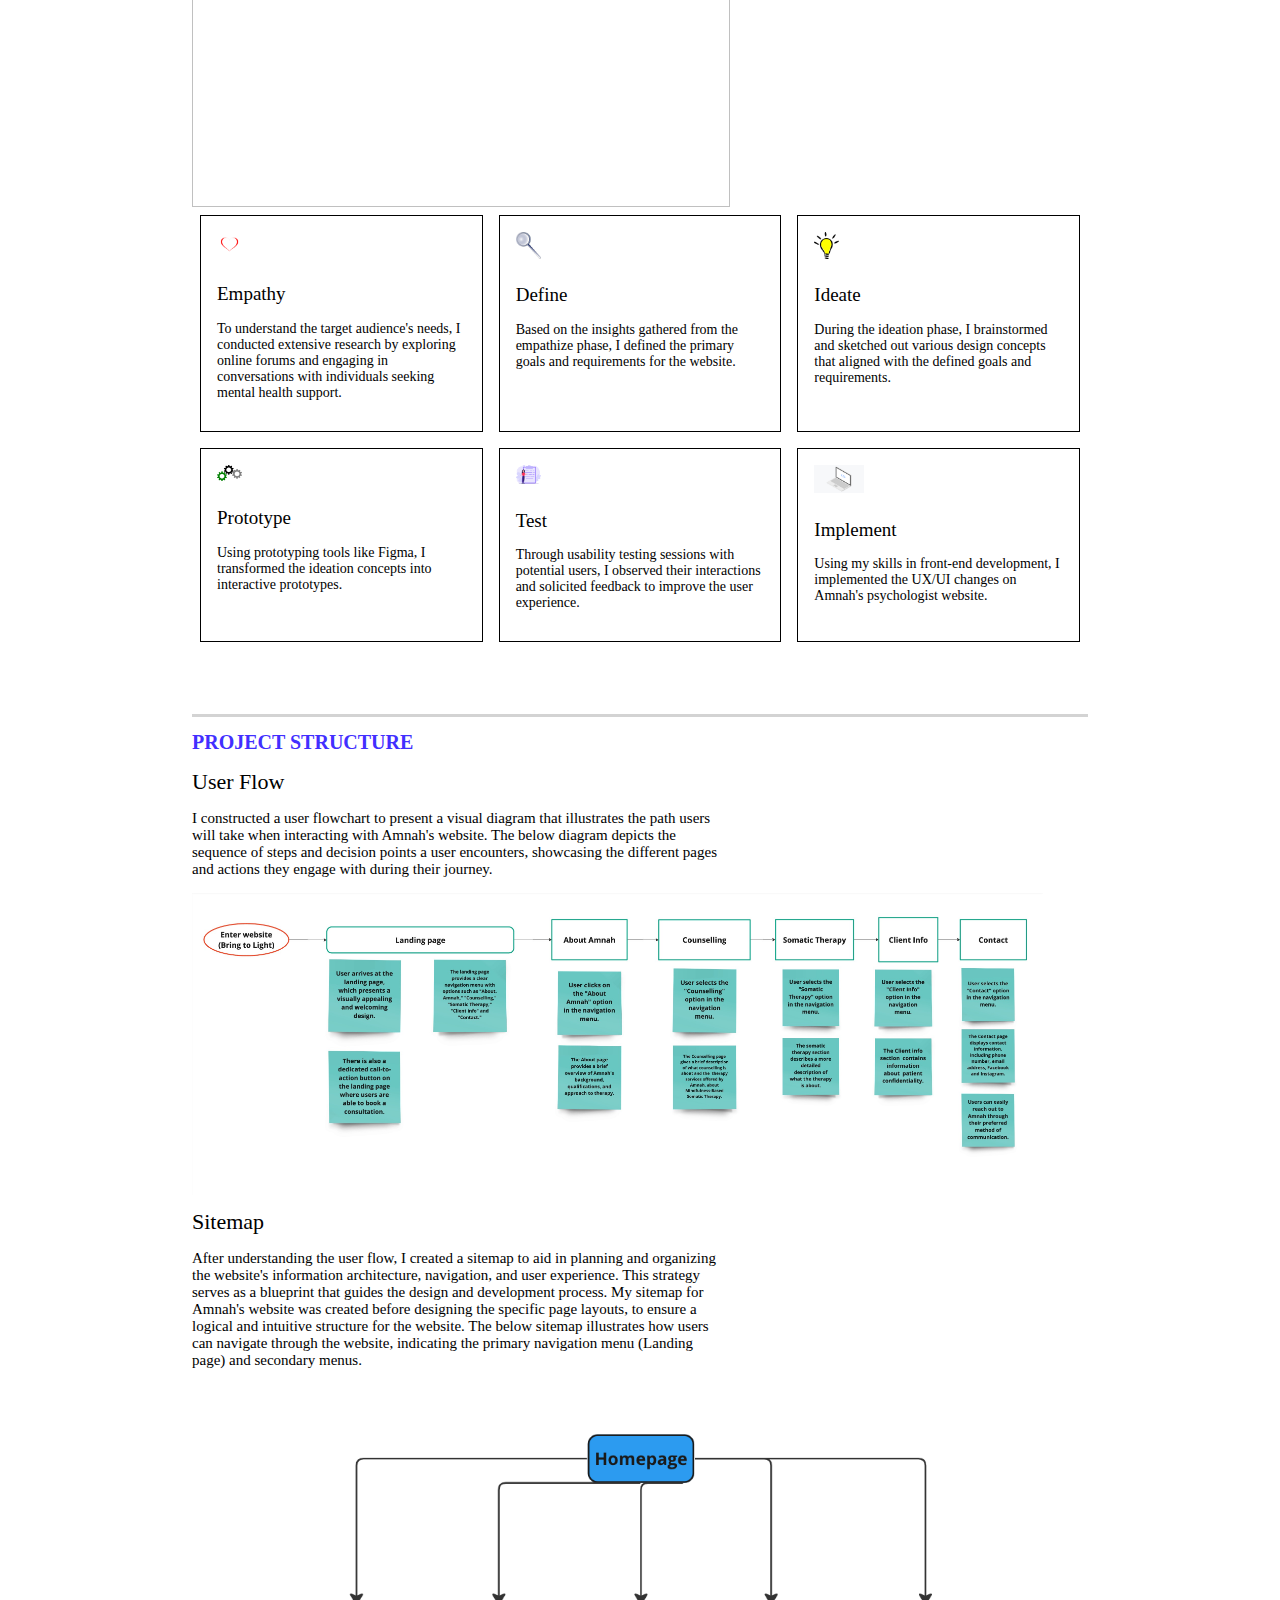
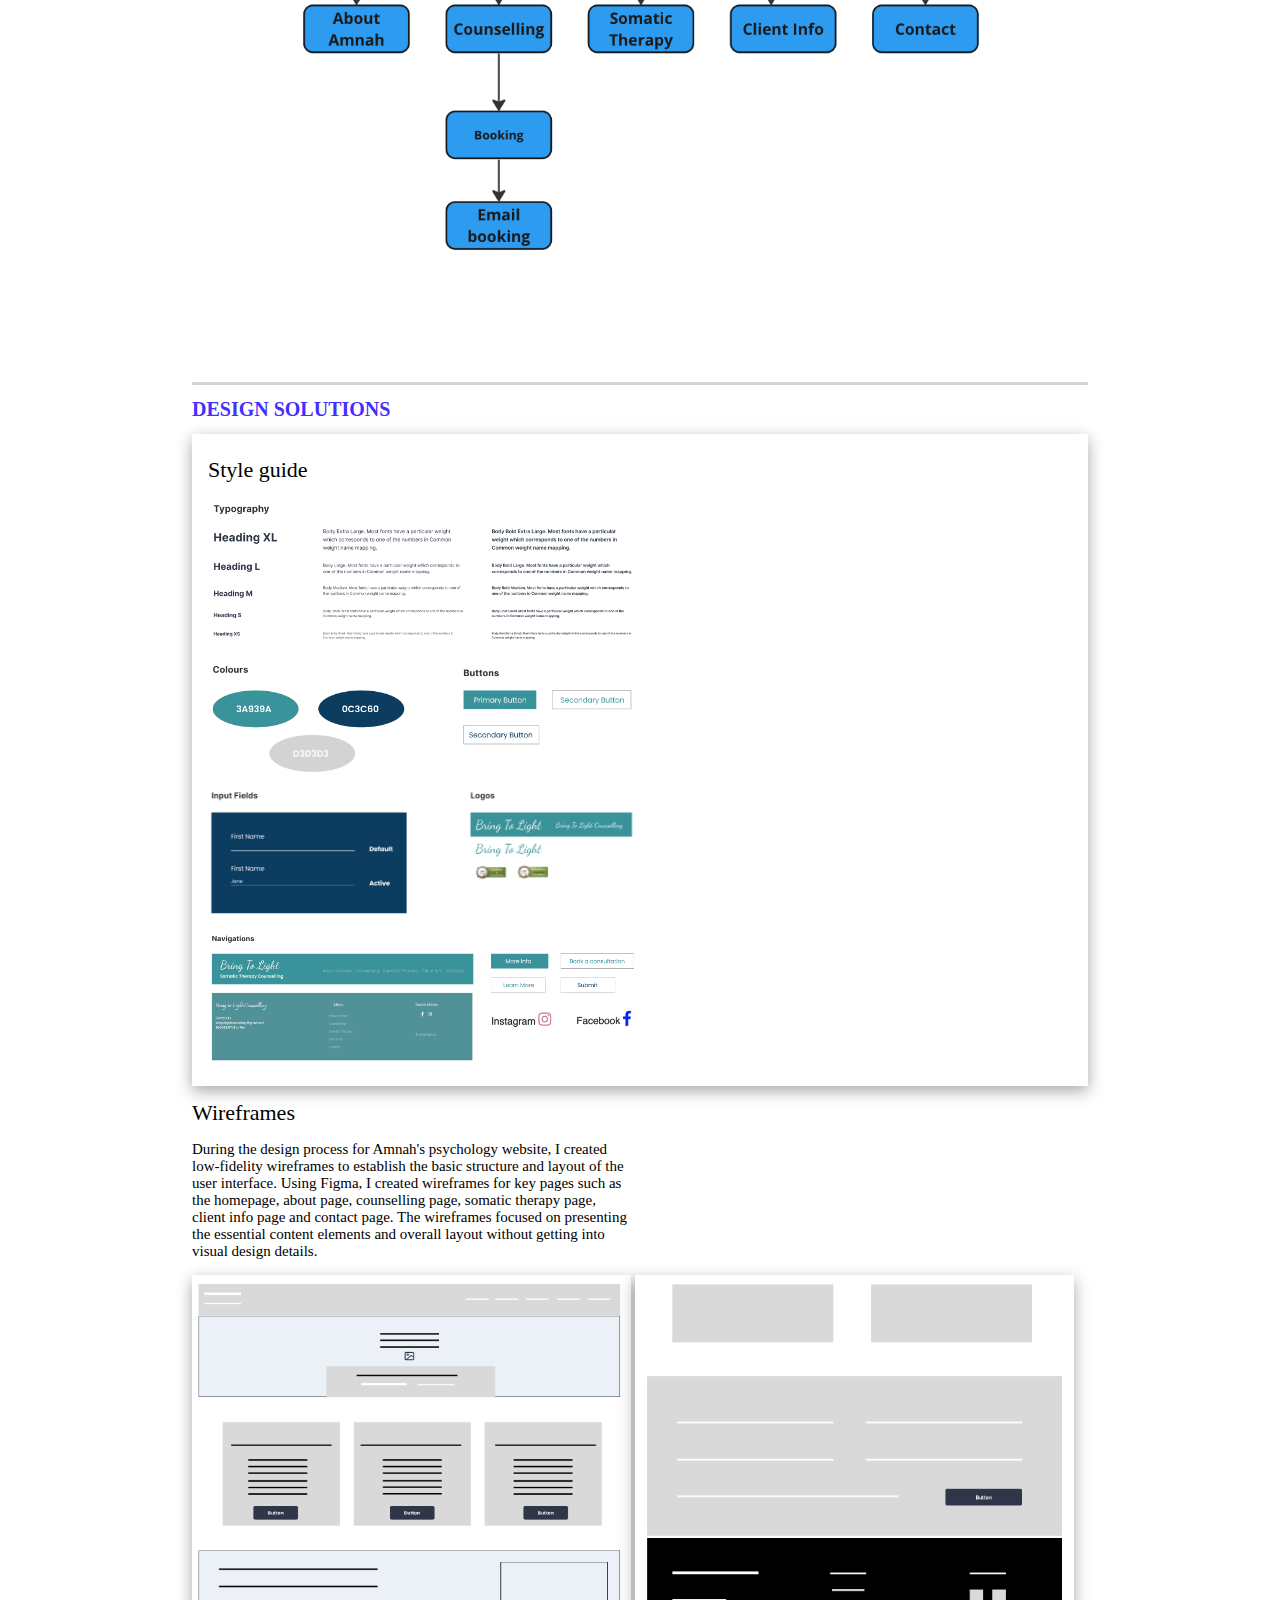
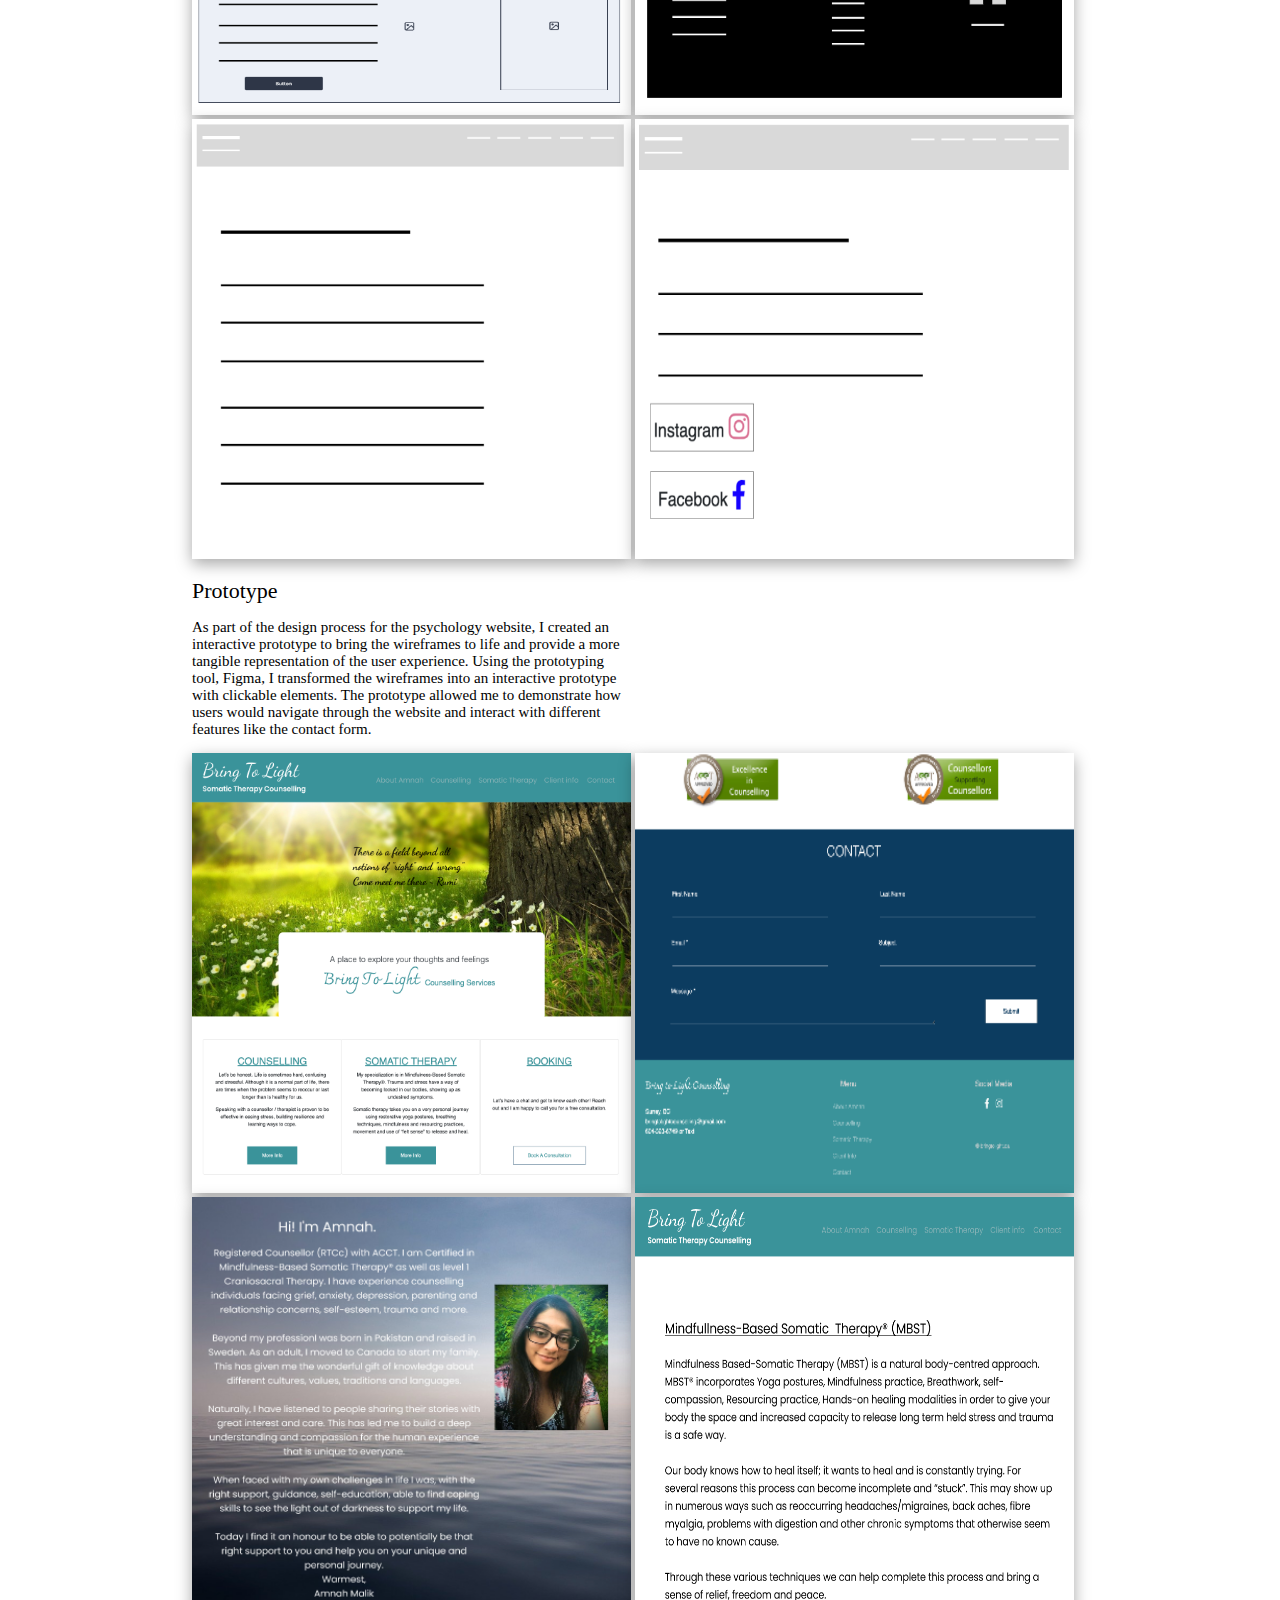
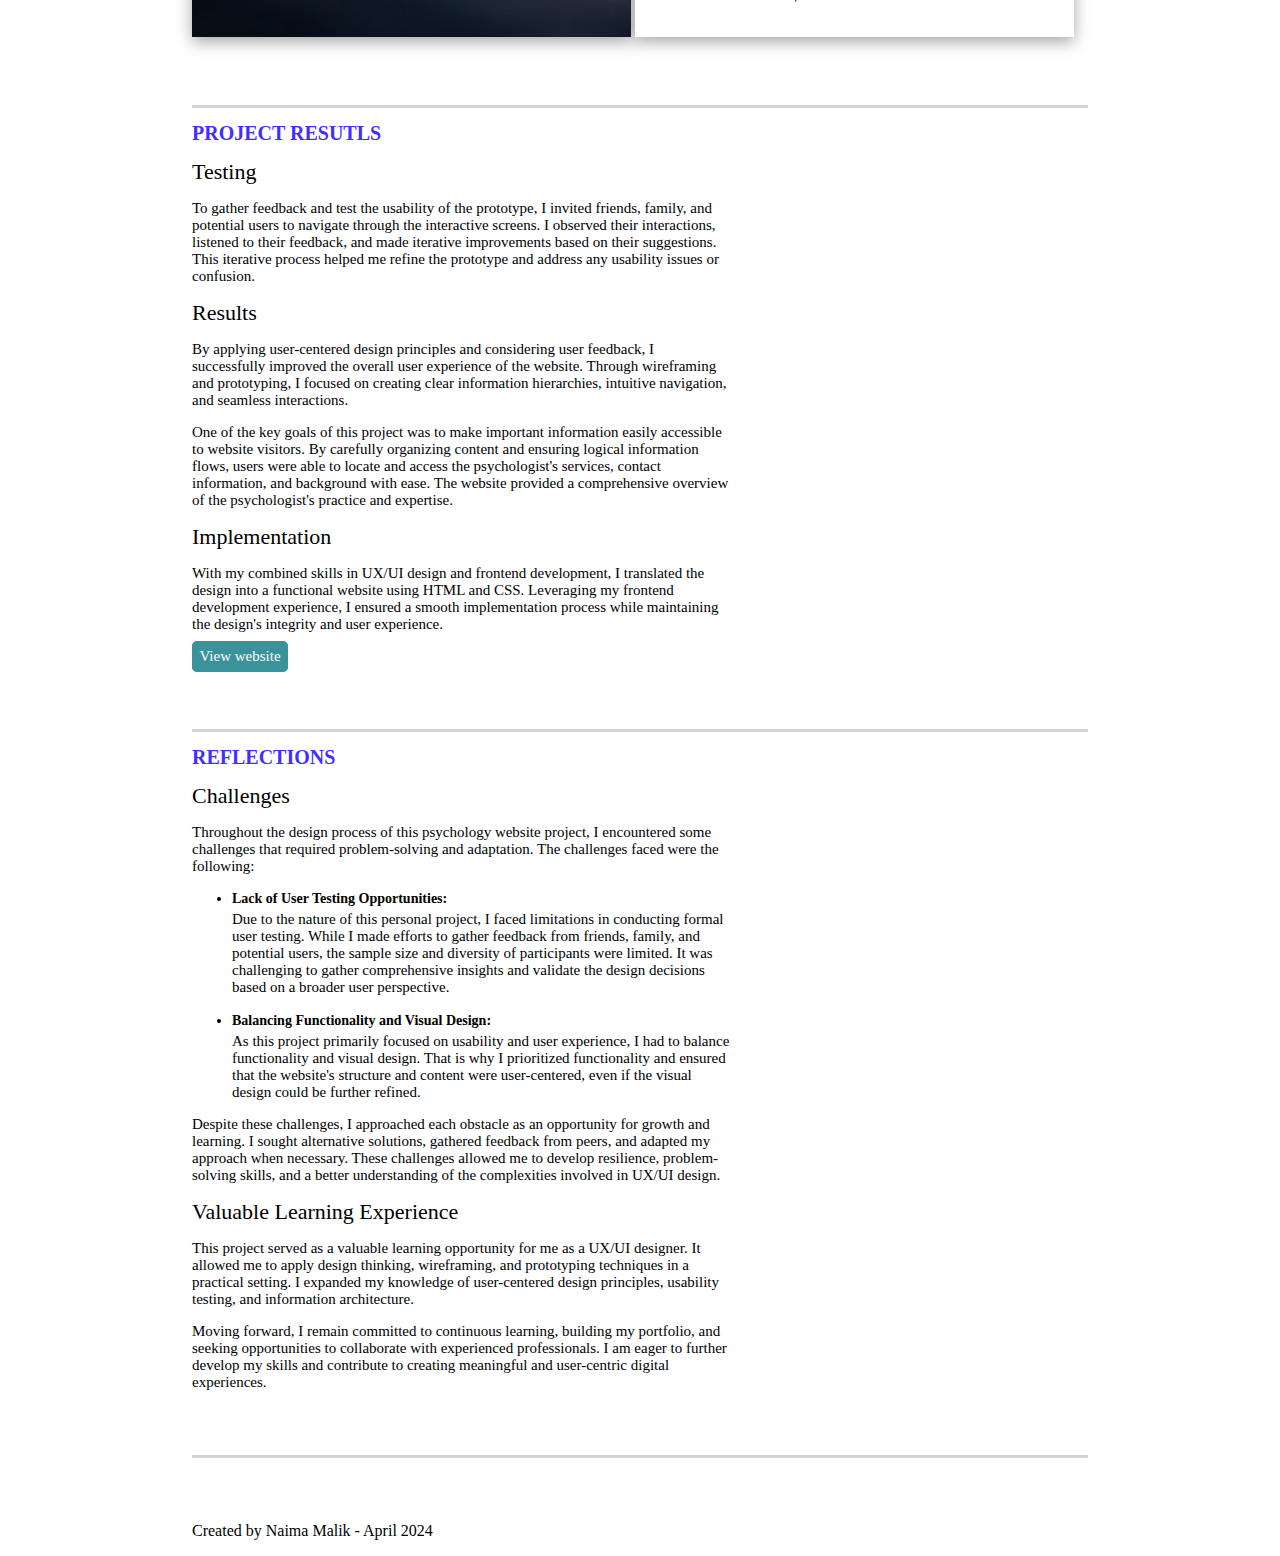
==== commit ba4ce07e: "Change design process layout" ====
--- a/bringToLight.html
+++ b/bringToLight.html
@@ -100,10 +100,7 @@
         <p>
           To understand the target audience's needs, I conducted extensive
           research by exploring online forums and engaging in conversations with
-          individuals seeking mental health support. Through this empathetic
-          approach, I gained insights into their pain points, concerns, and
-          preferences. This research served as a foundation for understanding
-          the target audience's challenges and aspirations.
+          individuals seeking mental health support.
         </p>
       </div>
 
@@ -112,12 +109,7 @@
         <h2>Define</h2>
         <p>
           Based on the insights gathered from the empathize phase, I defined the
-          primary goals and requirements for the website. This involved
-          outlining the essential information visitors sought, such as Amnah's
-          qualifications, areas of expertise, and contact details. I also aimed
-          to create a website that would convey a sense of trust, compassion,
-          and professionalism, while also ensuring easy access to critical
-          resources and support.
+          primary goals and requirements for the website. 
         </p>
       </div>
 
@@ -127,10 +119,6 @@
         <p>
           During the ideation phase, I brainstormed and sketched out various
           design concepts that aligned with the defined goals and requirements.
-          I explored different visual aesthetics, typography options, and layout
-          structures. I aimed to create a serene and welcoming atmosphere
-          through the use of calming colors and imagery that would resonate with
-          visitors seeking mental health support.
         </p>
       </div>
 
@@ -139,11 +127,7 @@
         <h2>Prototype</h2>
         <p>
           Using prototyping tools like Figma, I transformed the ideation
-          concepts into interactive prototypes. These prototypes allowed me to
-          visualize the proposed user flow, test the navigation elements, and
-          evaluate the content organization. I shared the prototypes with
-          friends and family, gathering feedback and incorporating their
-          suggestions to refine the design.
+          concepts into interactive prototypes.
         </p>
       </div>
 
@@ -153,11 +137,7 @@
         <p>
           Through usability testing sessions with potential users, I observed
           their interactions and solicited feedback to improve the user
-          experience. While I didn't have access to a large sample size, I
-          utilized online platforms and engaged with individuals who volunteered
-          to provide feedback. This iterative process allowed me to make
-          necessary adjustments, ensuring intuitive navigation, readability, and
-          easy access to essential information.
+          experience.
         </p>
       </div>
 
@@ -166,11 +146,7 @@
         <h2>Implement</h2>
         <p>
           Using my skills in front-end development, I implemented the UX/UI
-          changes on Amnah's psychologist website. I followed best practices to
-          optimize the website's performance, responsiveness, and accessibility.
-          I also ensured the visual aesthetics, intuitive navigation, and
-          informative content were consistent with the design decisions made
-          during the earlier phases.
+          changes on Amnah's psychologist website. 
         </p>
       </div>
     </div>
--- a/bringToLight.css
+++ b/bringToLight.css
@@ -80,7 +80,10 @@
 }
 
 .design-grid-description {
-  padding: 1rem 1rem 1rem 0;
+  padding: 1rem;
+  border: 1px solid;
+  margin: 0.5rem;
+  
 }
 
 .design-grid-description img {
